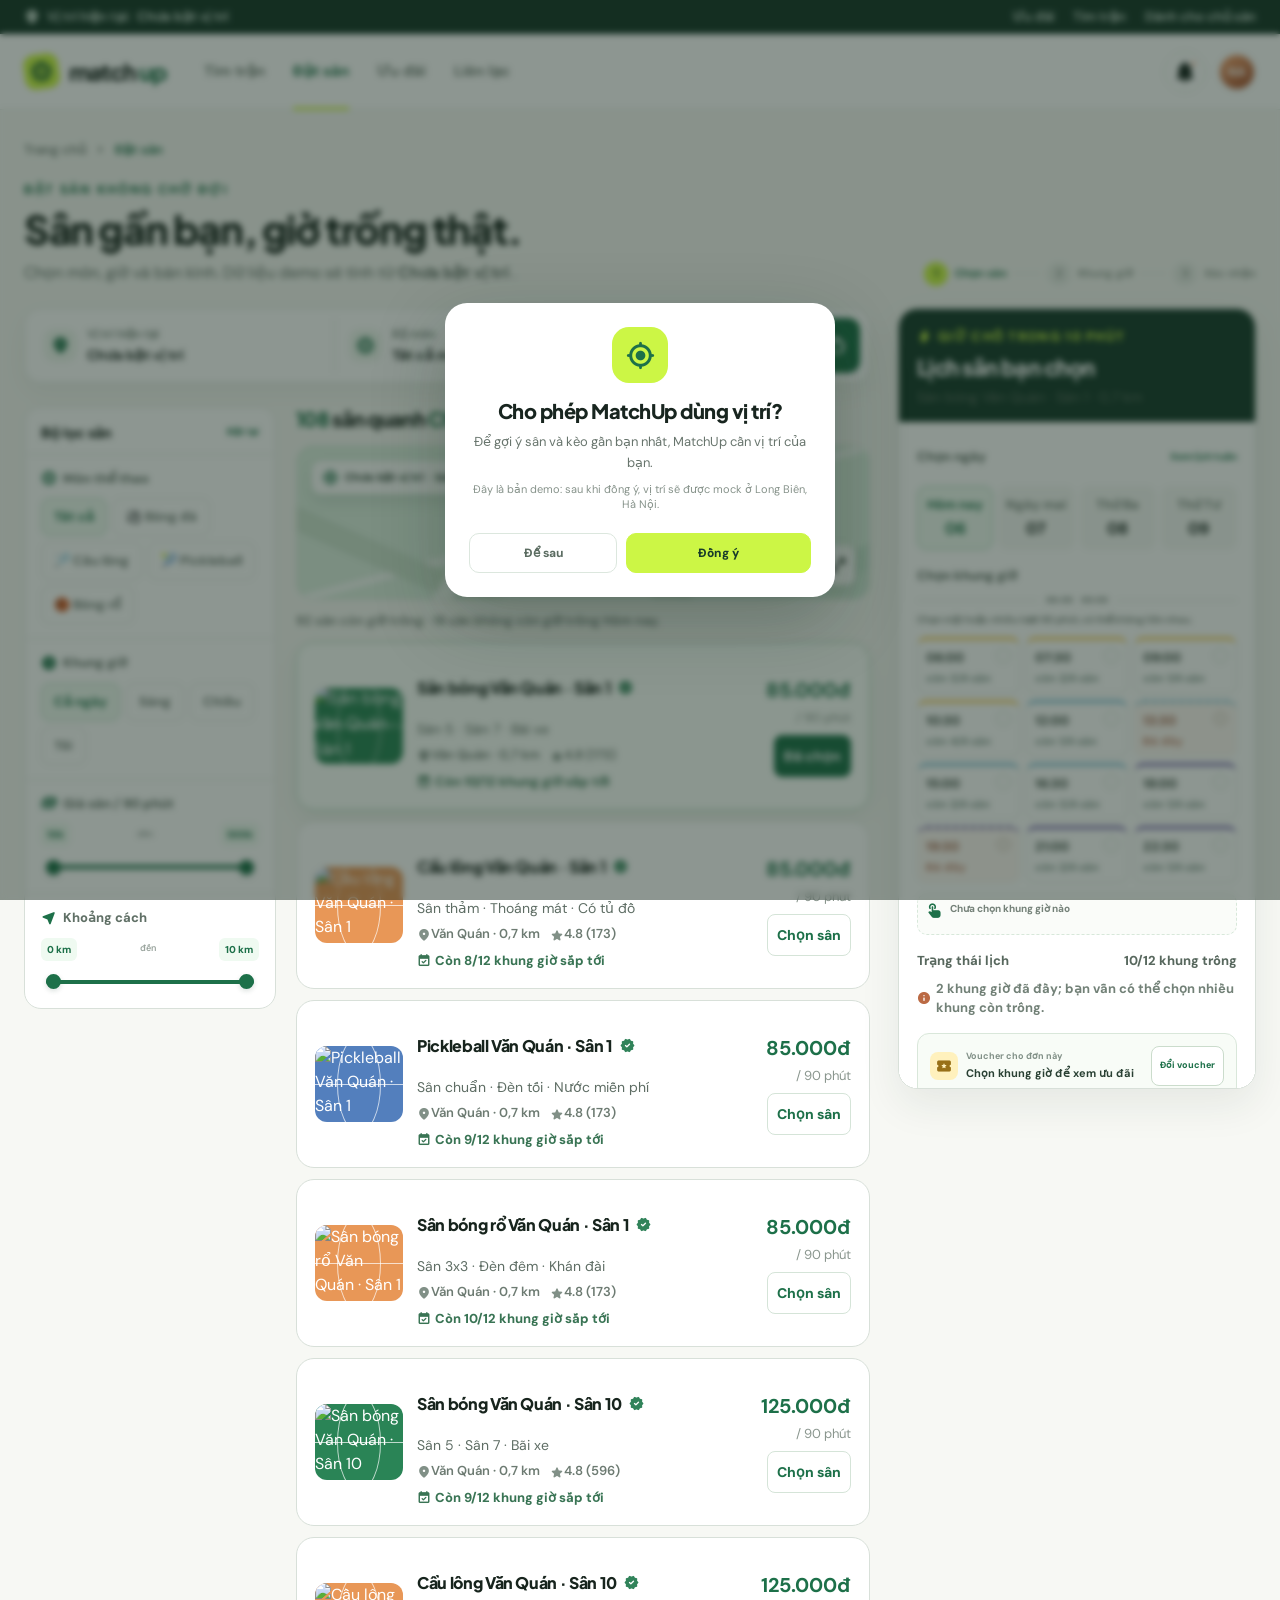
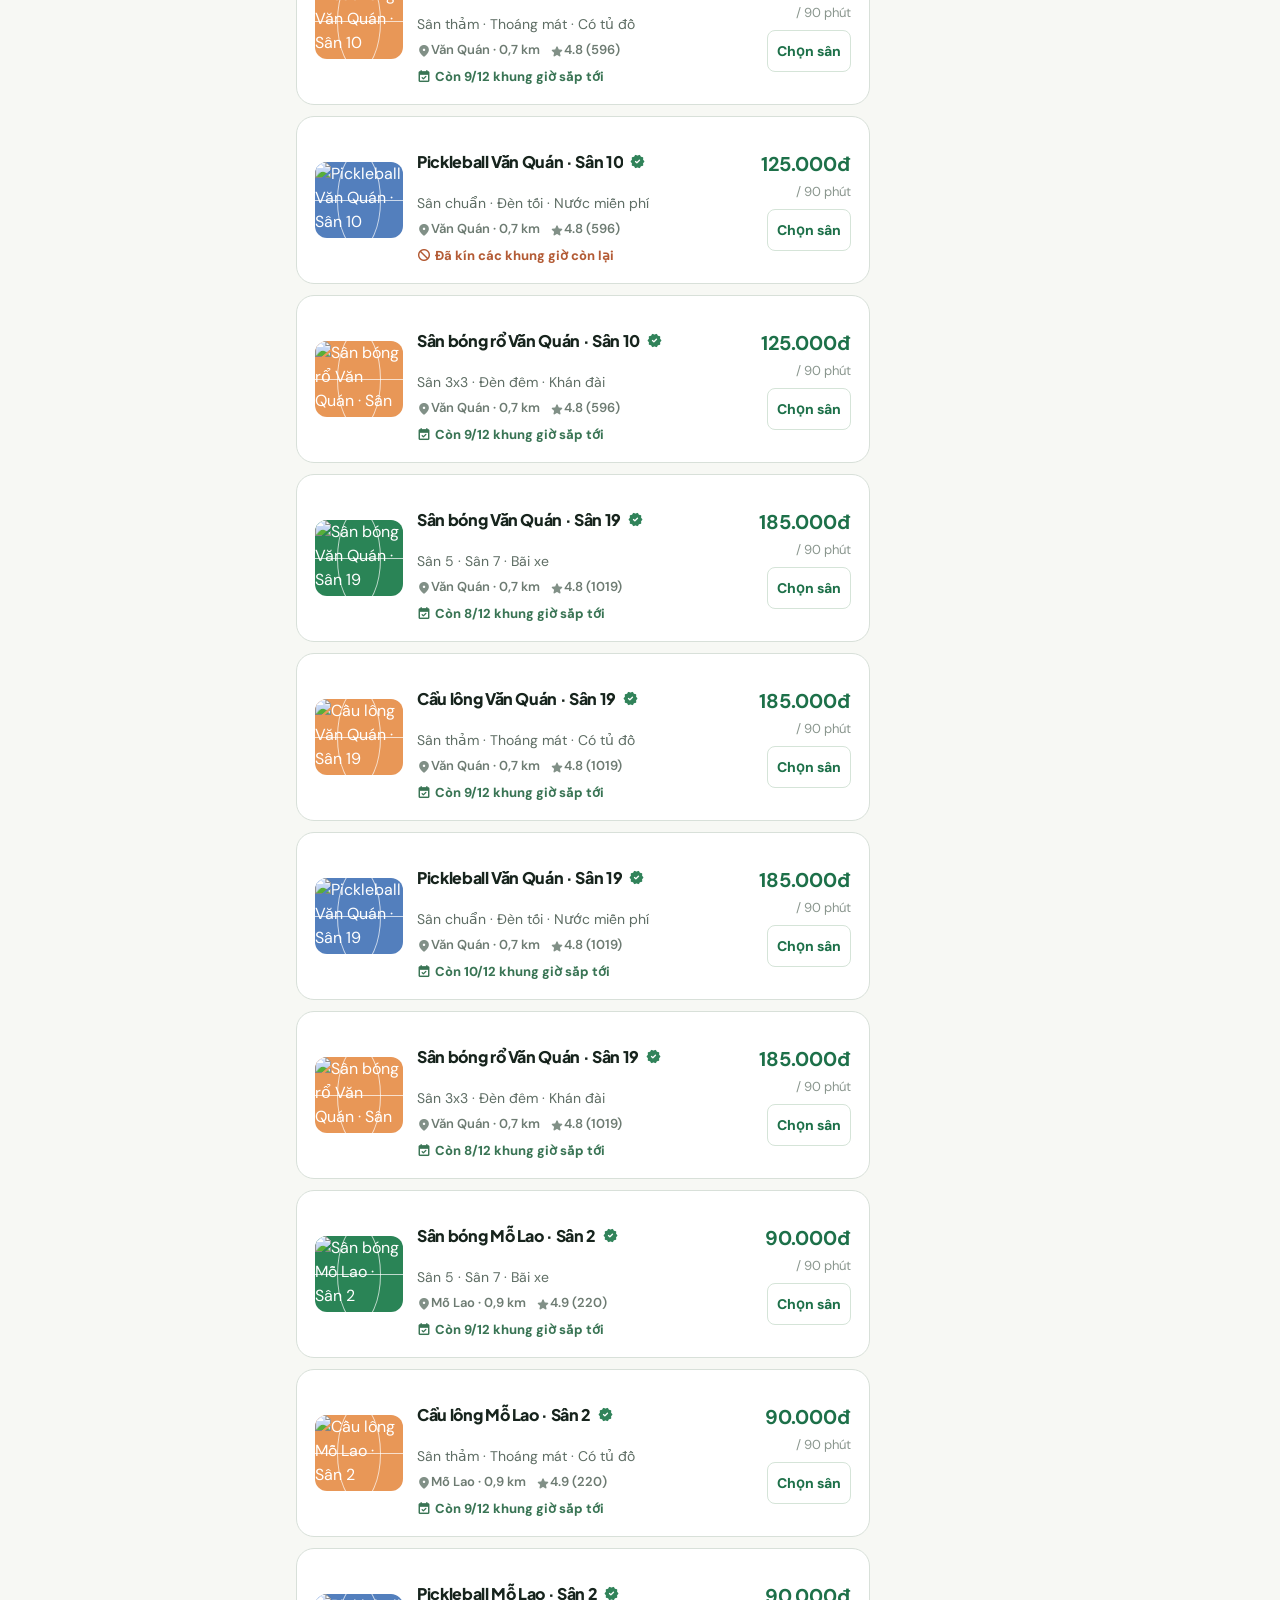
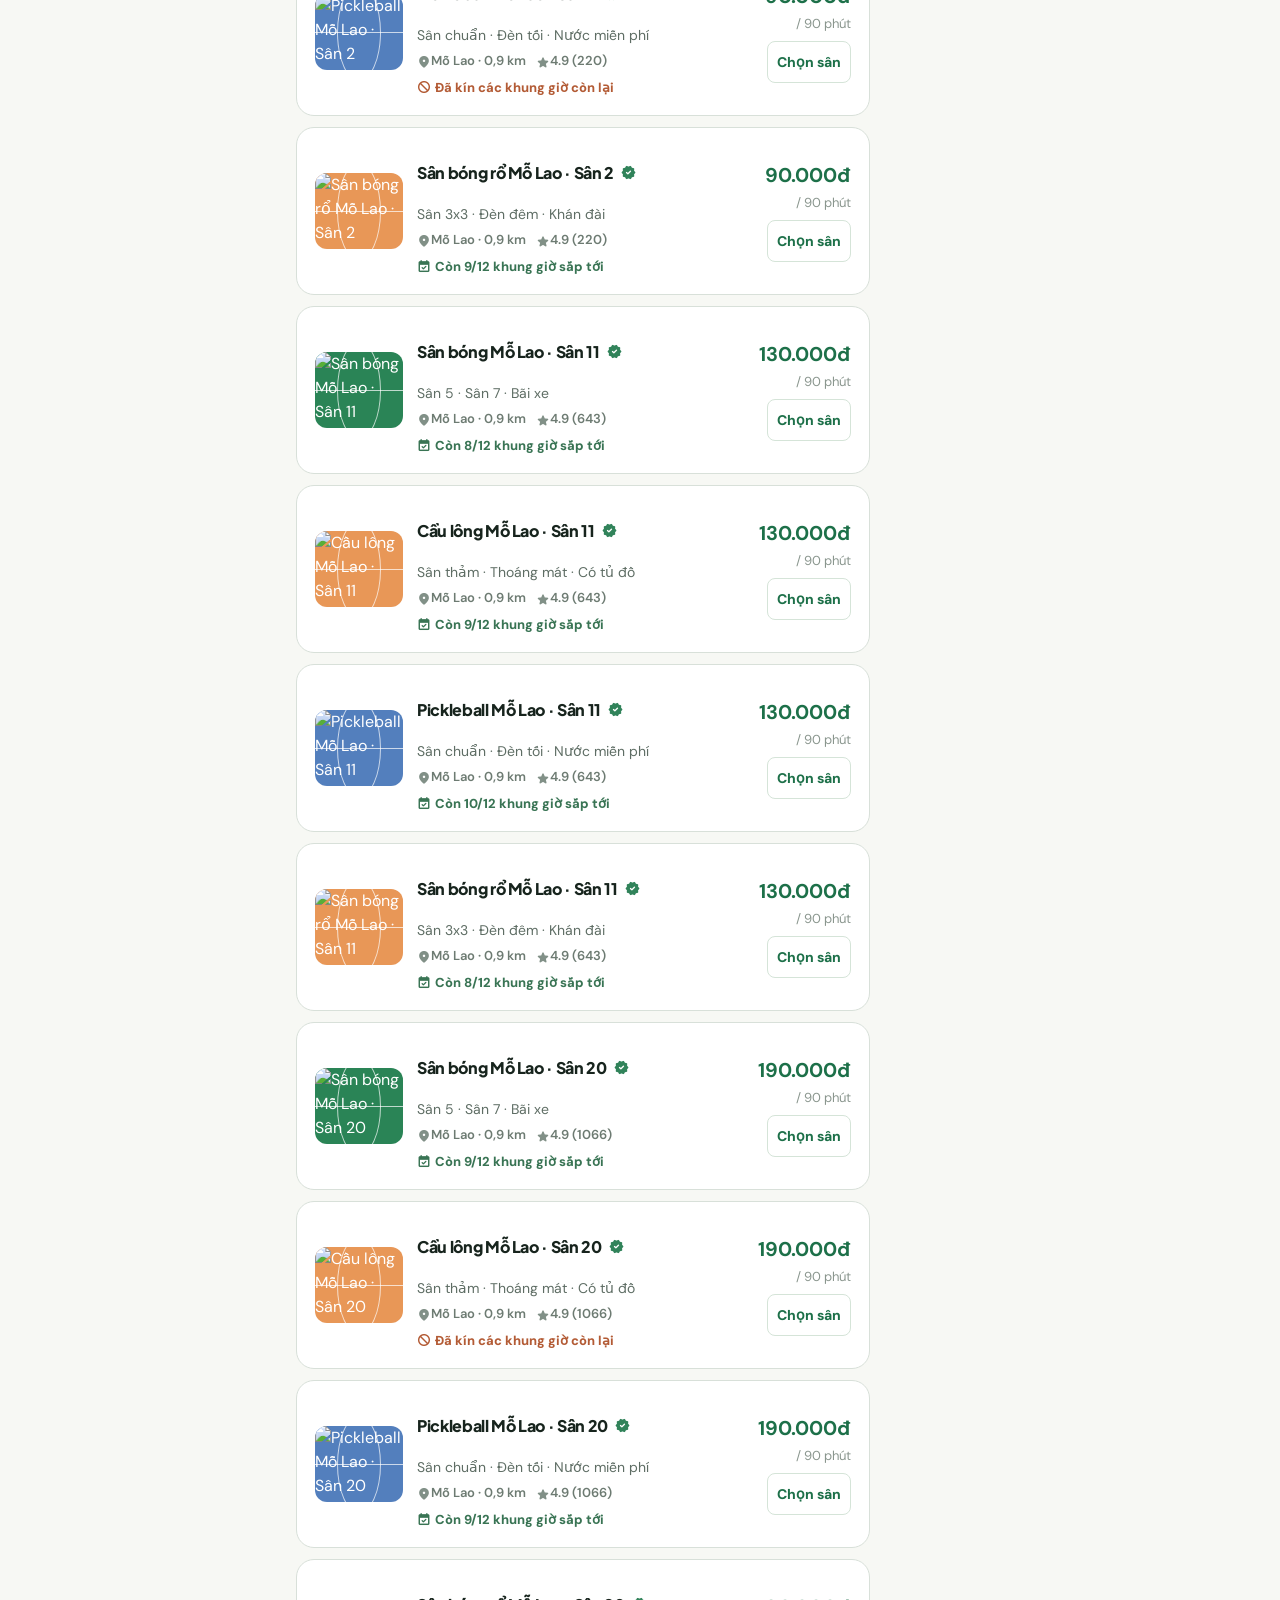
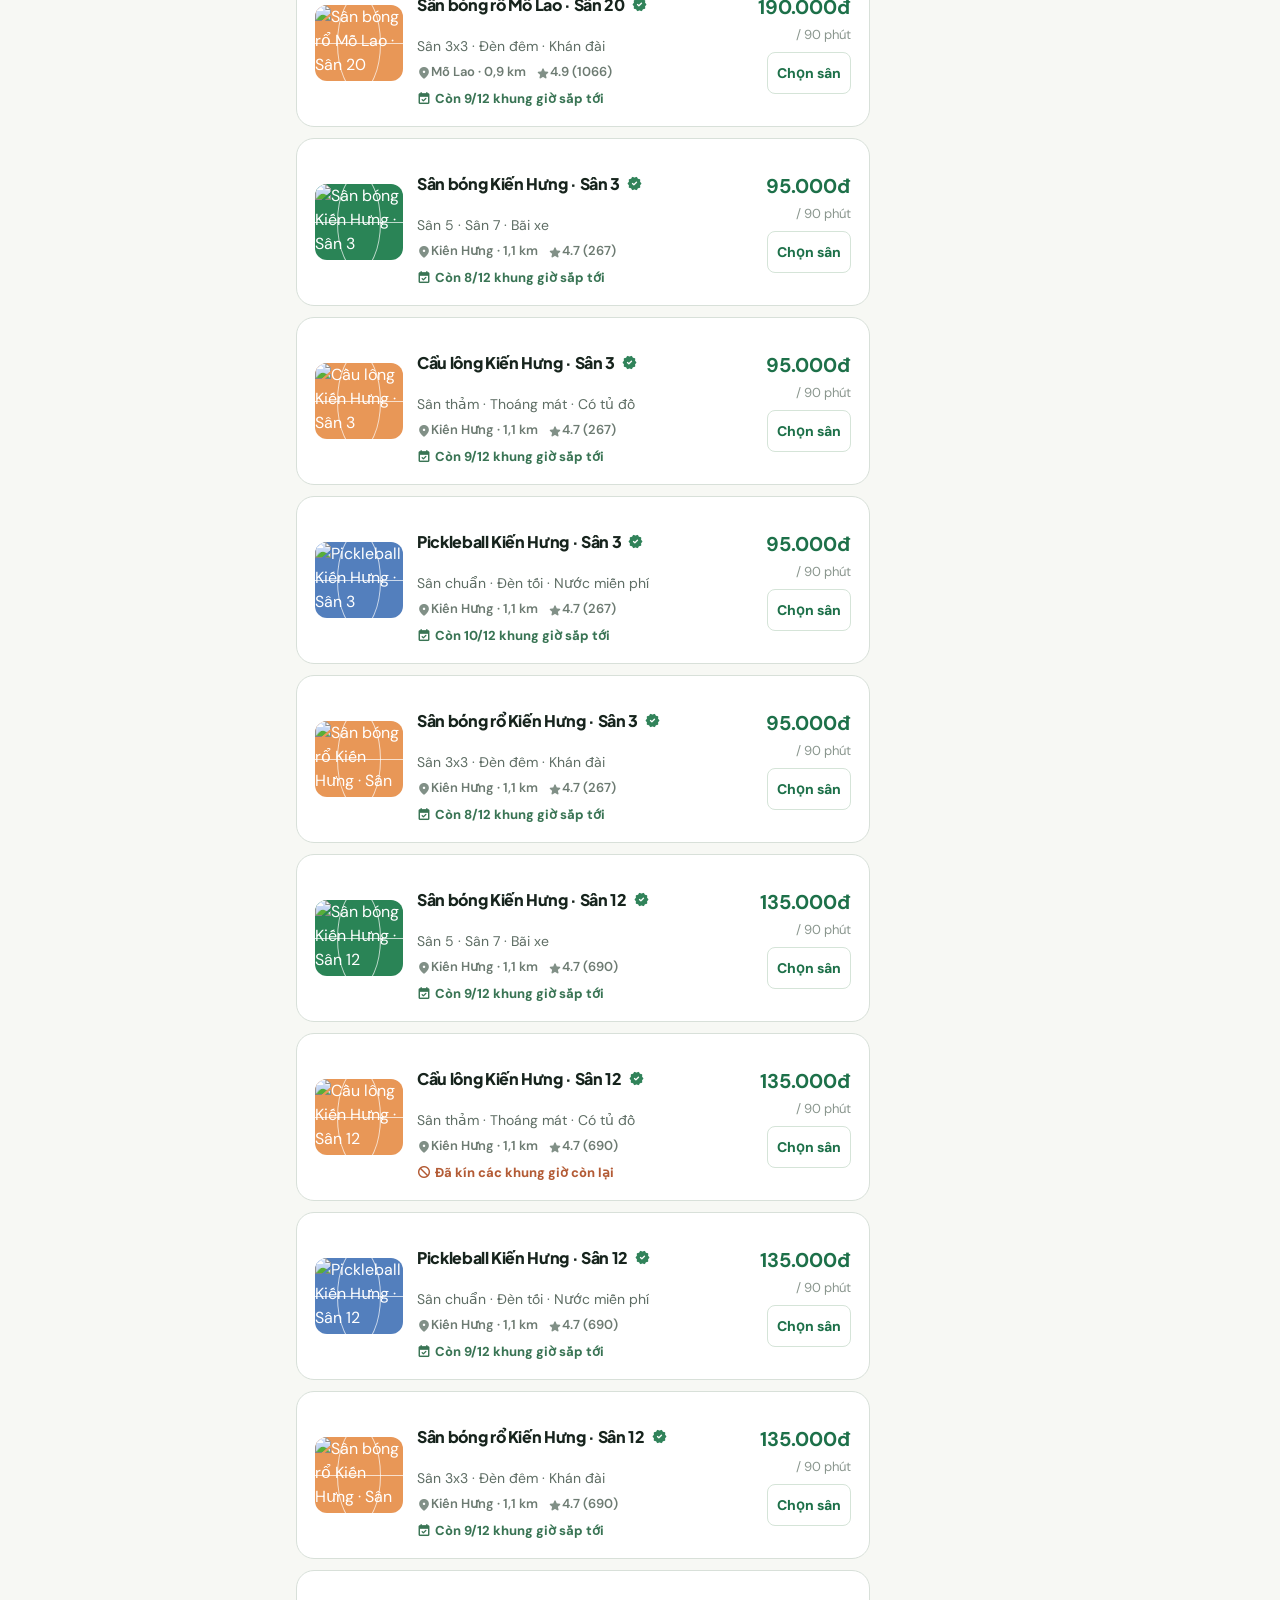
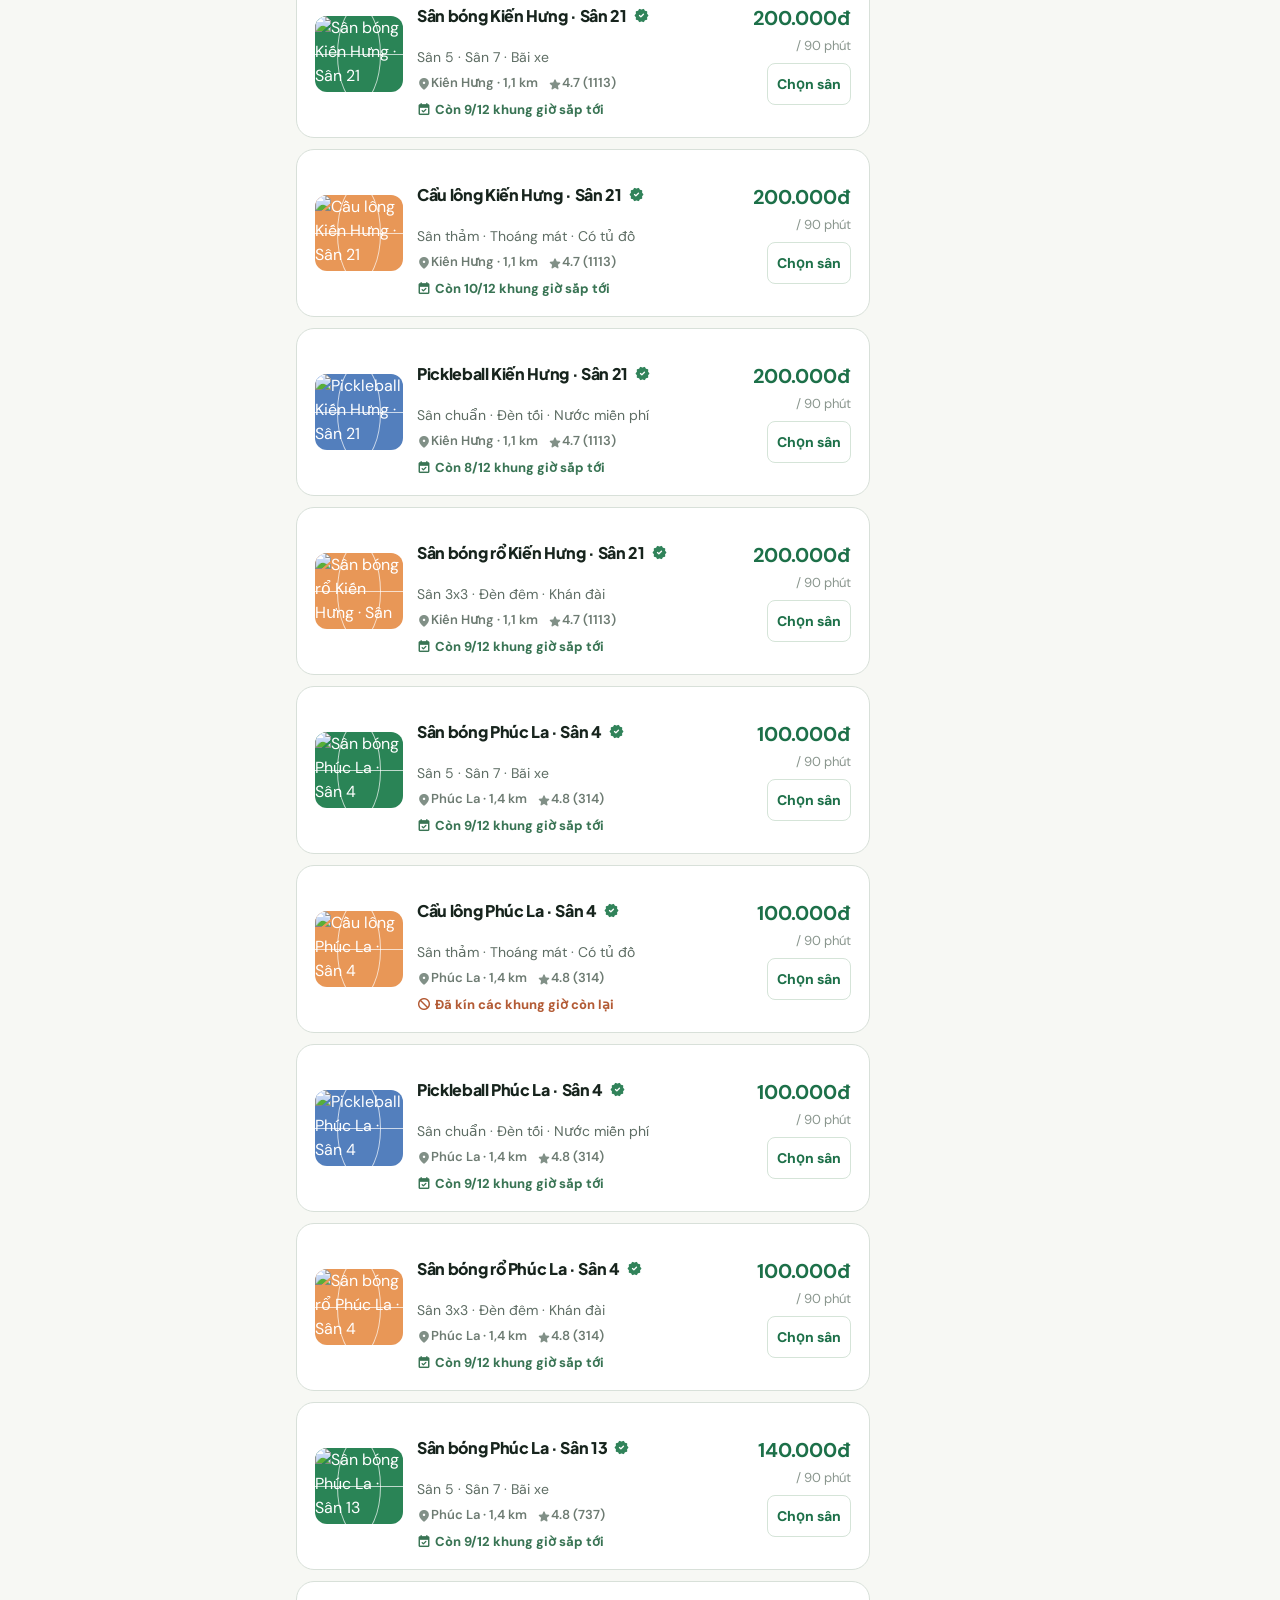
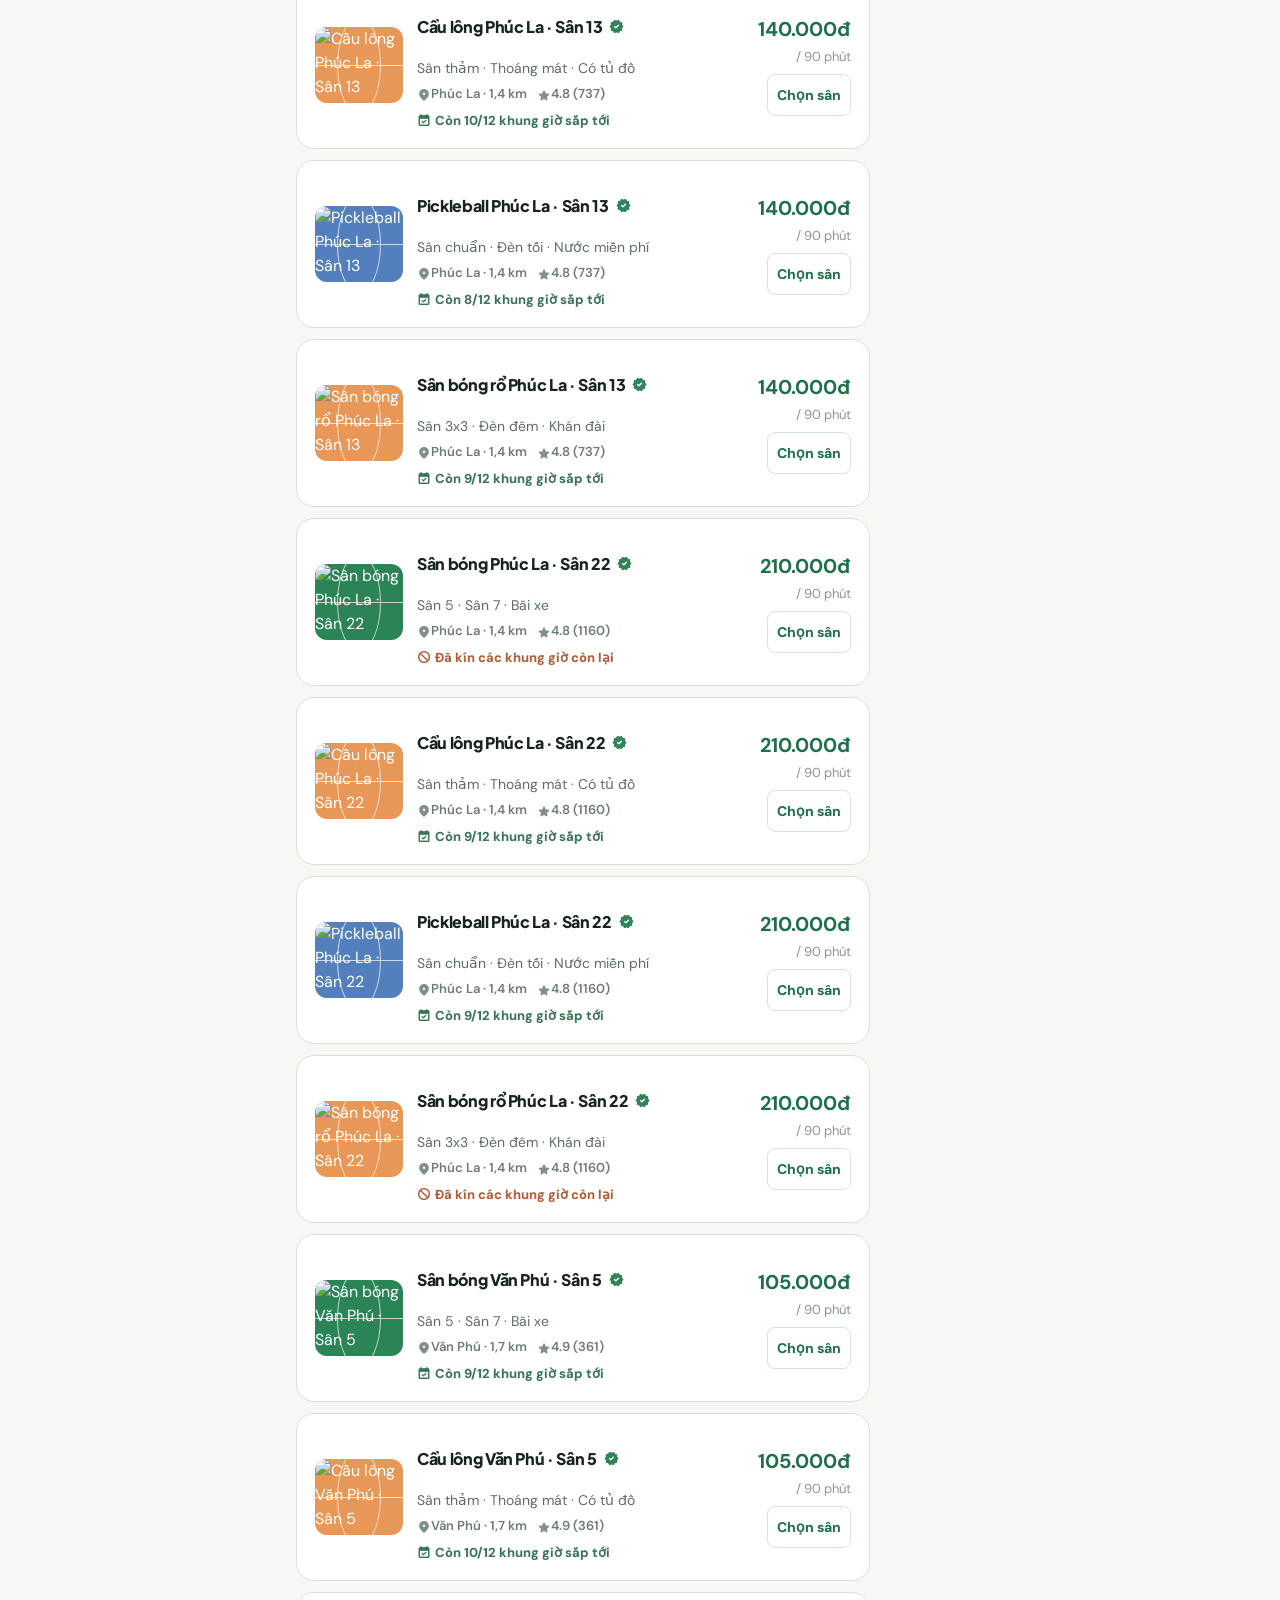
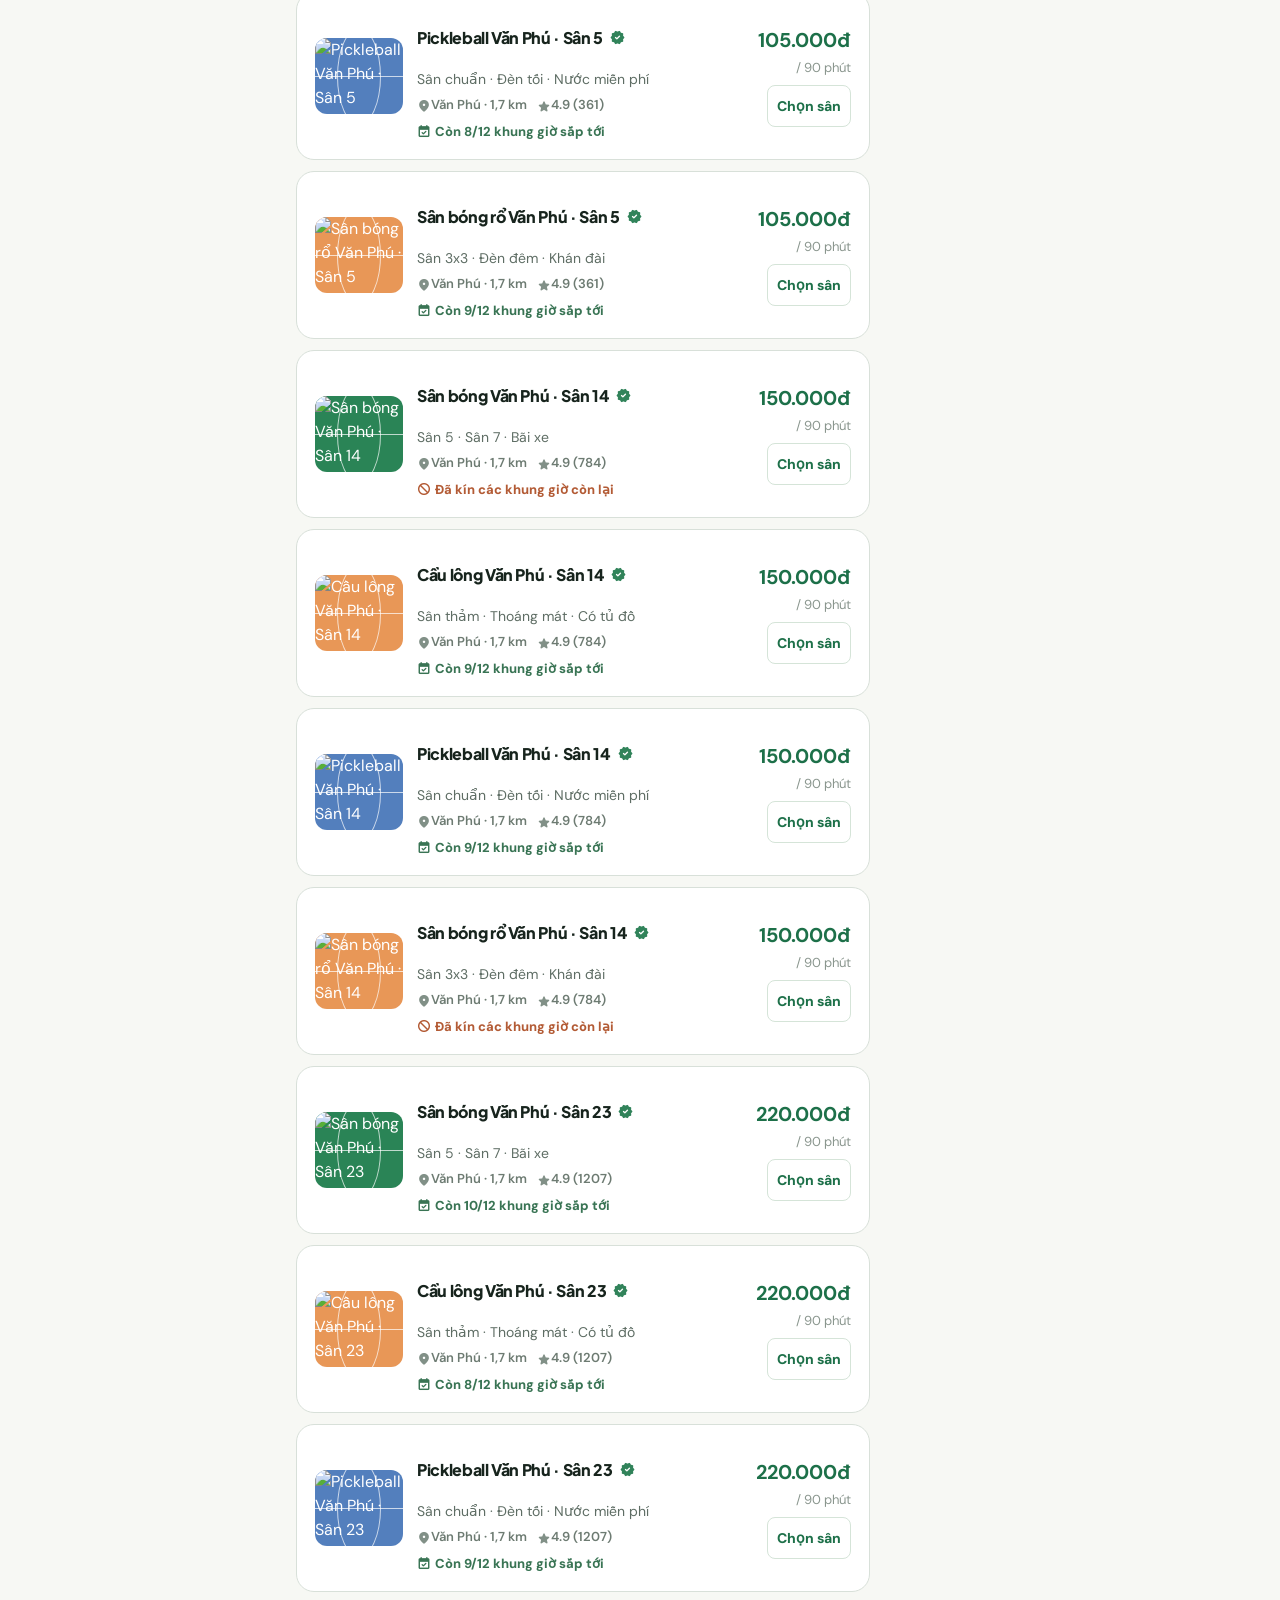
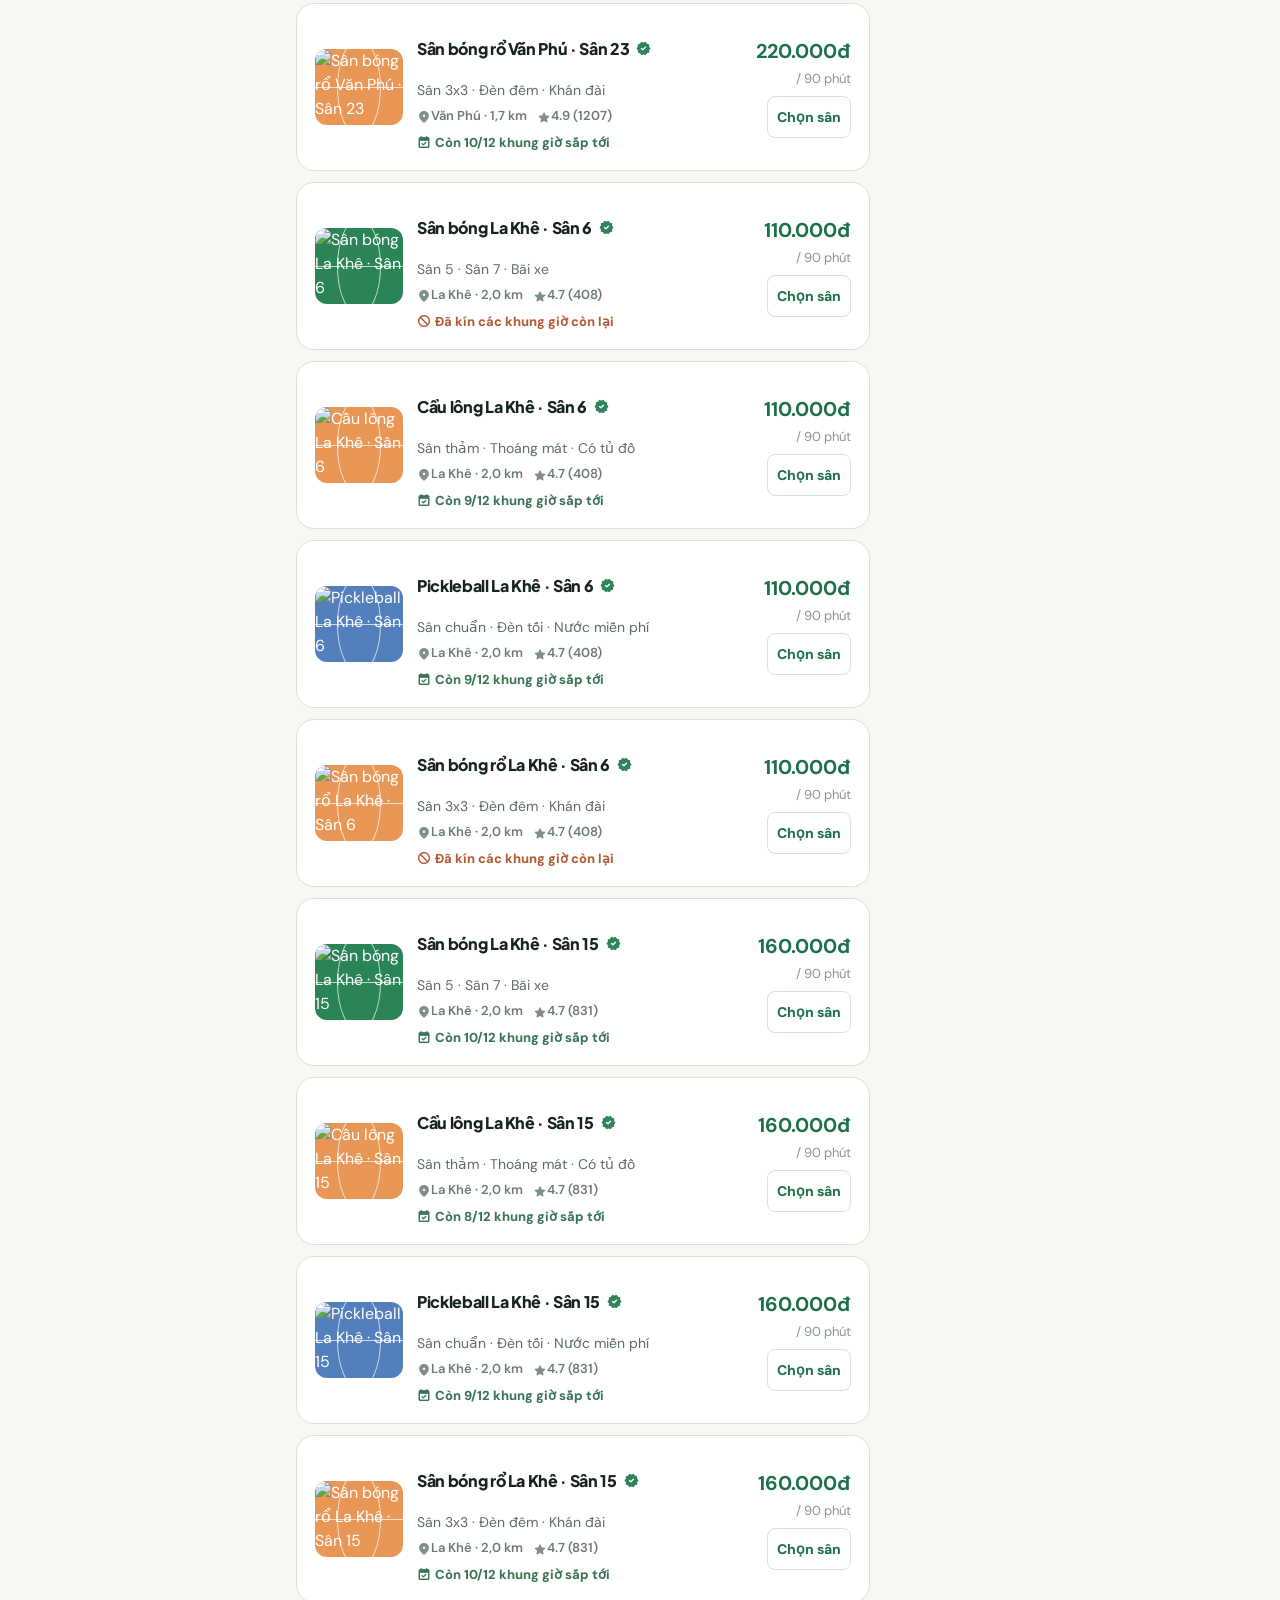
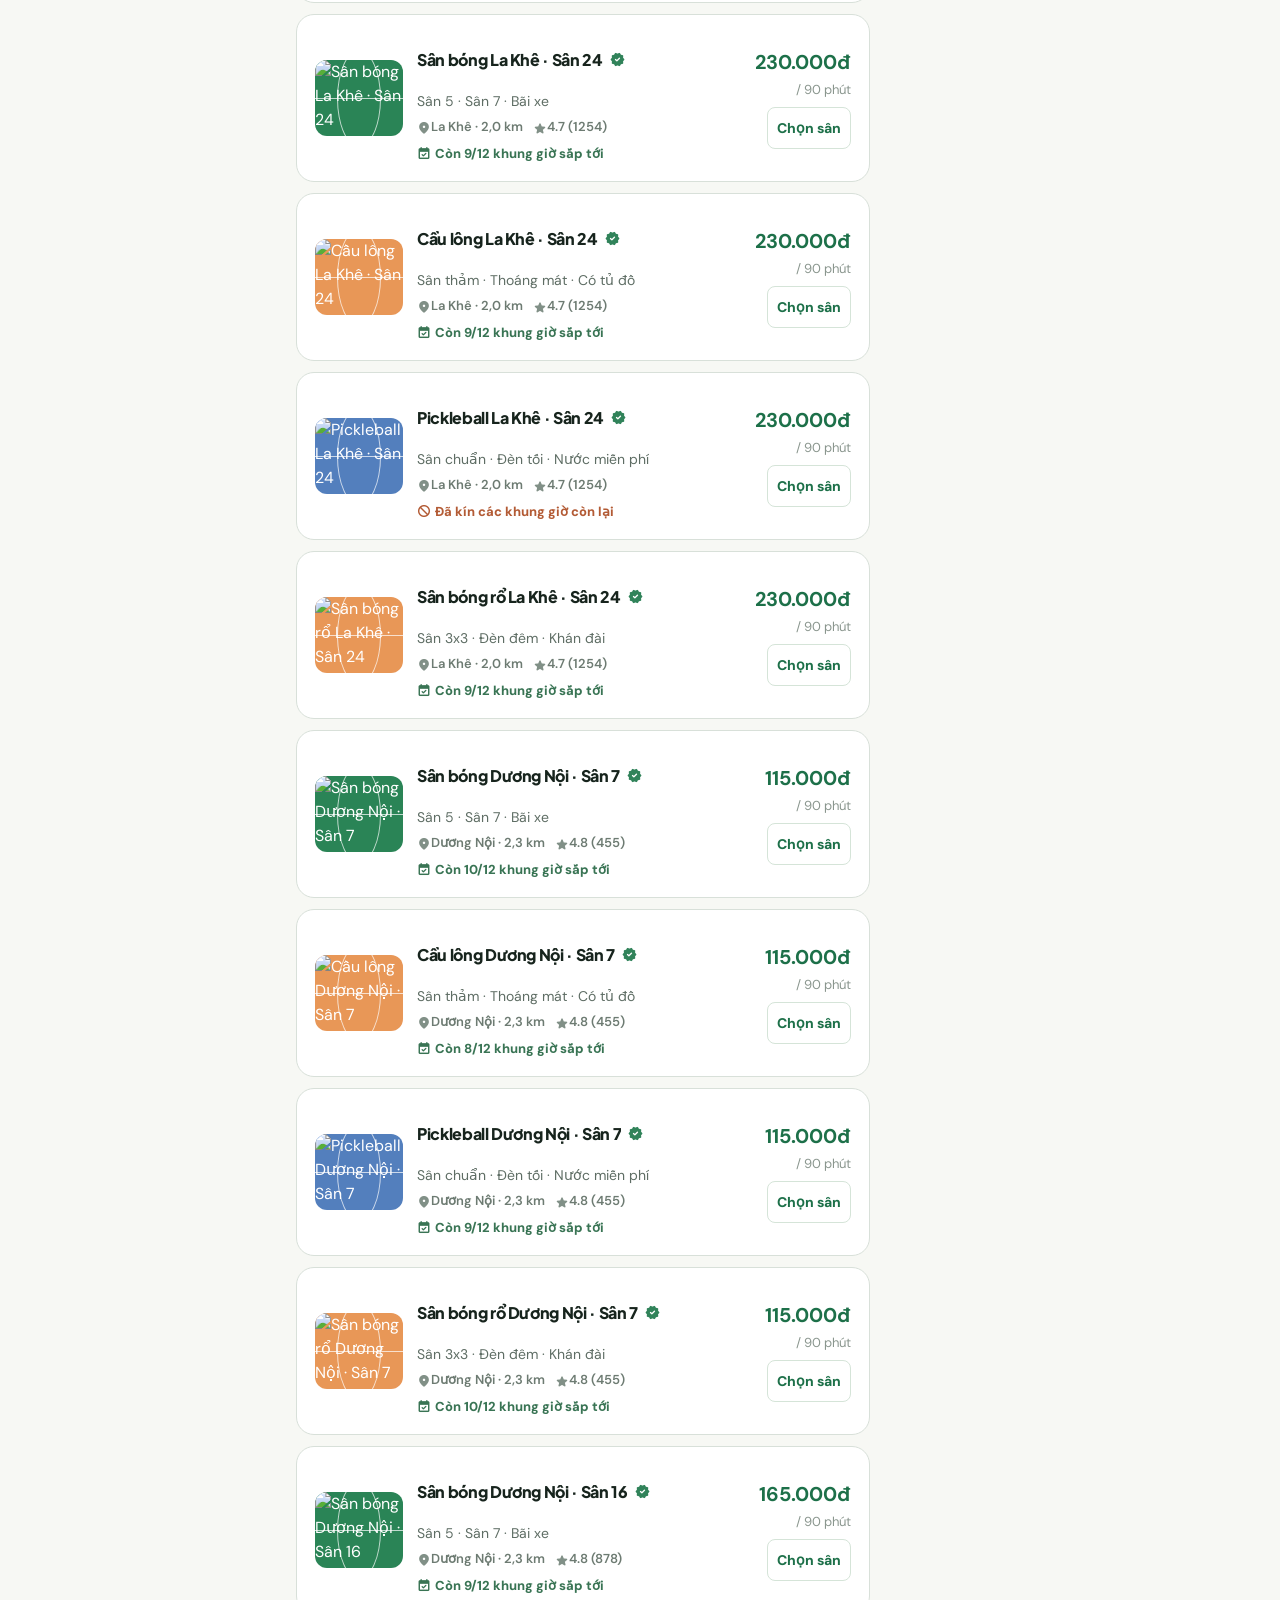
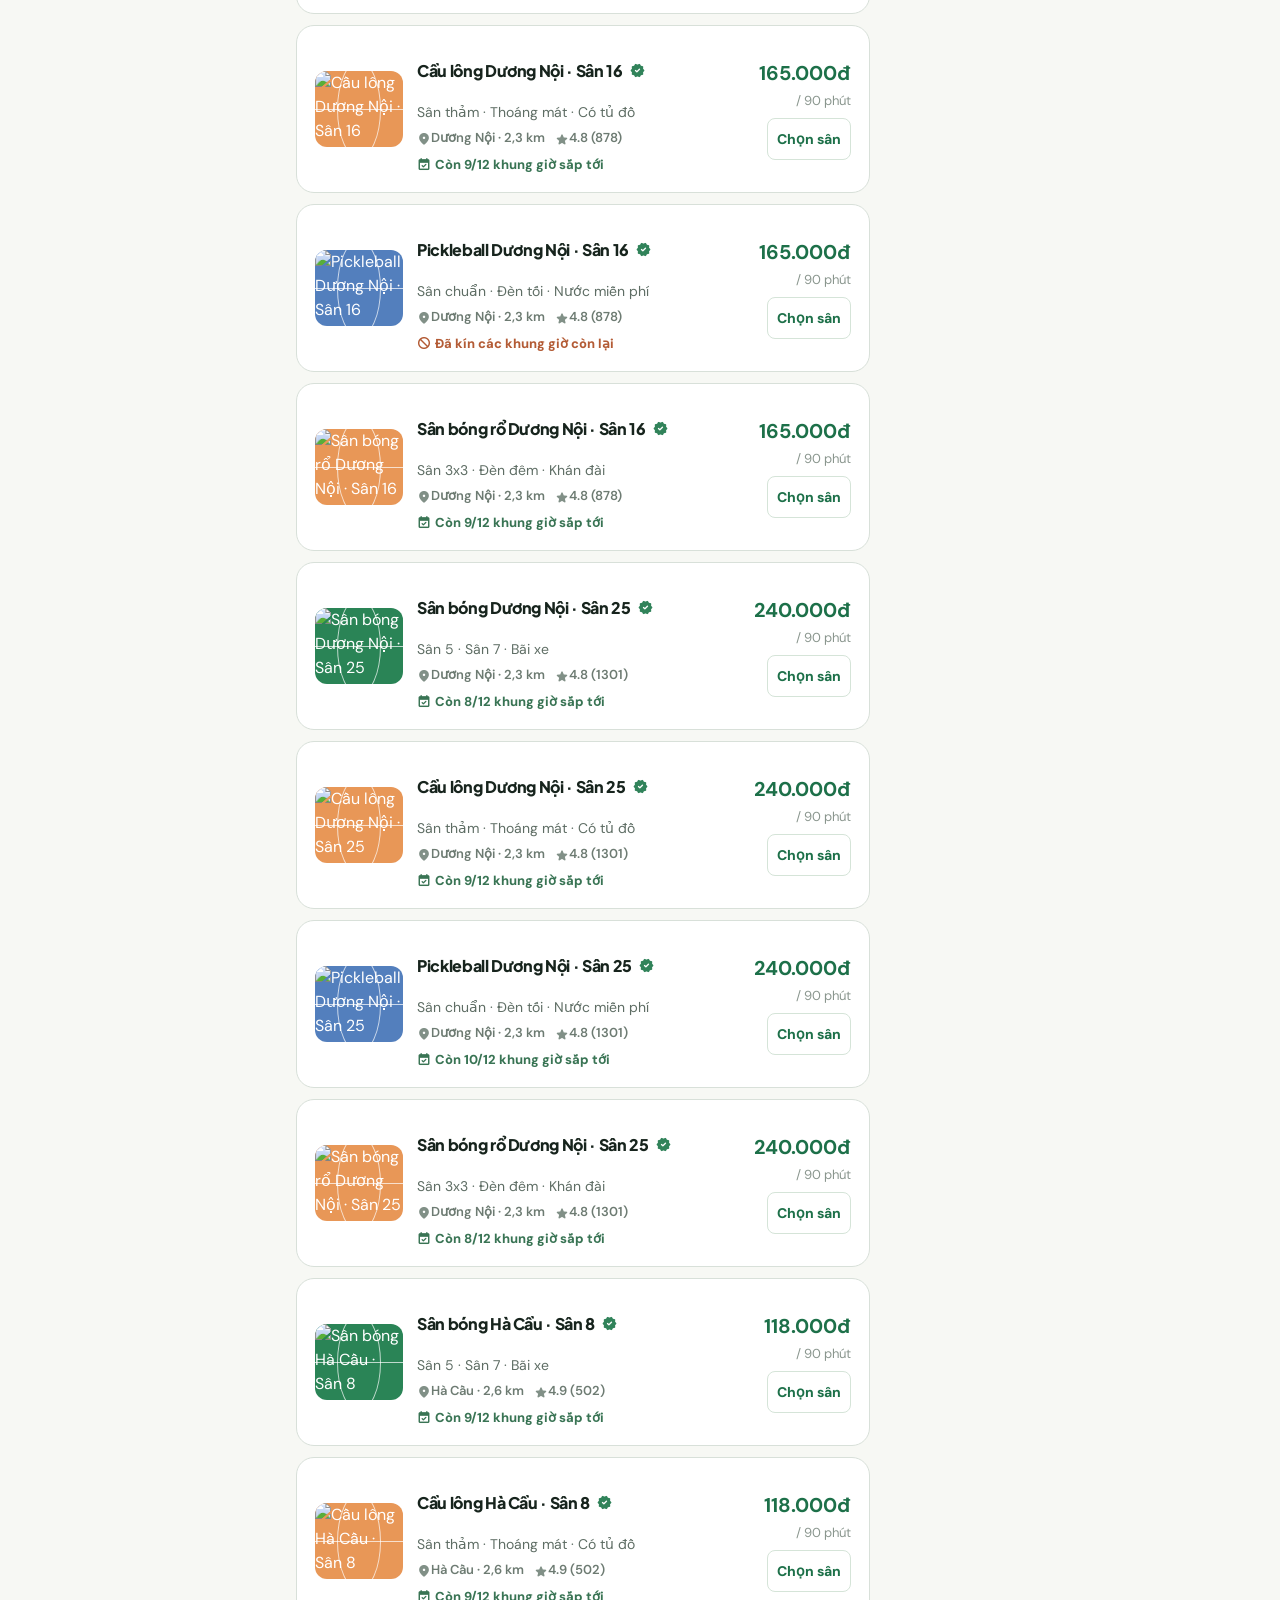
==== pages/booking/index.html @ 743bc9fe "refactor" ====
<!doctype html>
<html lang="vi" data-profile-path="../profile/">
  <head>
    <meta charset="UTF-8" />
    <meta name="viewport" content="width=device-width, initial-scale=1.0" />
    <meta name="theme-color" content="#f7f8f4" />
    <title>
      Đặt sân nhanh — MatchUp
    </title>
    <link rel="preconnect" href="https://fonts.googleapis.com" />
    <link rel="preconnect" href="https://fonts.gstatic.com" crossorigin />
    <link href="https://fonts.googleapis.com/css2?family=DM+Sans:wght@400;500;600;700&family=Plus+Jakarta+Sans:wght@500;600;700;800&family=Material+Symbols+Rounded:opsz,wght,FILL,GRAD@20..48,300..700,0..1,-50..200" rel="stylesheet" />
    <link rel="stylesheet" href="css/styles-foundation.css" />
    <link rel="stylesheet" href="css/styles-layout.css" />
    <link rel="stylesheet" href="css/styles-courts.css" />
    <link rel="stylesheet" href="css/styles-summary.css" />
    <link rel="stylesheet" href="css/styles-vouchers.css" />
    <link rel="stylesheet" href="css/styles-rules.css" />
    <link rel="stylesheet" href="css/styles-responsive.css" />
    <link rel="stylesheet" href="../../css/ui-spacing.css" />
    <link rel="stylesheet" href="../../css/app-ui.css" />
    <link rel="stylesheet" href="css/weekly-schedule-modal.css" />
    <link rel="stylesheet" href="css/weekly-schedule-grid.css" />
    <link rel="stylesheet" href="css/weekly-schedule-responsive.css" />
    <link rel="stylesheet" href="css/weekly-schedule-overrides.css" />
  </head>
  <body>
    <div class="topbar">
      <div class="shell">
        <div class="topbar-left">
          <span class="material-symbols-rounded">
            location_on
          </span>
          Vị trí hiện tại:
          <strong data-user-location>
            Chưa bật vị trí
          </strong>
        </div>
        <div class="topbar-right">
          <a href="../../index.html#voucher">
            Ưu đãi
          </a>
          <a href="../match/">
            Tìm trận
          </a>
          <a href="./#courts-title">
            Dành cho chủ sân
          </a>
        </div>
      </div>
    </div>
    <header>
      <nav class="shell nav" aria-label="Điều hướng chính">
        <a class="brand" href="../../index.html">
          <span class="brand-mark">
            <span class="material-symbols-rounded">
              sports_soccer
            </span>
          </span>
          <span class="brand-name">
            match
            <em>
              up
            </em>
          </span>
        </a>
        <div class="menu">
          <a href="../match/">
            Tìm trận
          </a>
          <a class="active" href="./">
            Đặt sân
          </a>
          <a href="../../index.html#voucher">
            Ưu đãi
          </a>
          <a href="../contact/">
            Liên lạc
          </a>
        </div>
        <div class="nav-actions">
          <button class="icon-btn" type="button" data-notifications aria-label="Thông báo">
            <span class="material-symbols-rounded">
              notifications
            </span>
            <i>
            </i>
          </button>
          <div class="avatar" data-profile>
            NA
          </div>
        </div>
      </nav>
    </header>
    <main>
      <div class="shell crumb">
        <a href="../../index.html">
          Trang chủ
        </a>
        <span class="material-symbols-rounded">
          chevron_right
        </span>
        <span>
          Đặt sân
        </span>
      </div>
      <section class="shell page-intro">
        <div>
          <div class="eyebrow">
            Đặt sân không chờ đợi
          </div>
          <h1>
            Sân gần bạn, giờ trống thật.
          </h1>
          <p>
            Chọn môn, giờ và bán kính. Dữ liệu demo sẽ tính từ
            <strong data-user-location>
              Chưa bật vị trí
            </strong>
            .
          </p>
        </div>
        <div class="steps" aria-label="Các bước đặt sân">
          <div class="step active">
            <b>
              1
            </b>
            Chọn sân
          </div>
          <div class="step-line">
          </div>
          <div class="step">
            <b>
              2
            </b>
            Khung giờ
          </div>
          <div class="step-line">
          </div>
          <div class="step">
            <b>
              3
            </b>
            Xác nhận
          </div>
        </div>
      </section>
      <div class="shell layout">
        <section aria-labelledby="courts-title">
          <div class="searchbar" aria-label="Tìm sân">
            <button class="query" data-toast="Vị trí chỉ được bật sau khi bạn đồng ý trong popup mock">
              <span class="query-icon">
                <span class="material-symbols-rounded">
                  location_on
                </span>
              </span>
              <span>
                <small>
                  Vị trí hiện tại
                </small>
                <strong data-user-location>
                  Chưa bật vị trí
                </strong>
              </span>
            </button>
            <button class="query" data-toast="Dùng bộ lọc bên dưới để chọn môn thể thao">
              <span class="query-icon">
                <span class="material-symbols-rounded">
                  sports_soccer
                </span>
              </span>
              <span>
                <small>
                  Bộ môn
                </small>
                <strong>
                  Tất cả môn
                </strong>
              </span>
            </button>
            <button class="query" data-toast="Dùng bộ lọc bên dưới để chọn khung giờ">
              <span class="query-icon">
                <span class="material-symbols-rounded">
                  schedule
                </span>
              </span>
              <span>
                <small>
                  Khung giờ
                </small>
                <strong>
                  Cả ngày
                </strong>
              </span>
            </button>
            <button class="search-go" data-reset-court-filters aria-label="Đặt lại bộ lọc">
              <span class="material-symbols-rounded">
                restart_alt
              </span>
            </button>
          </div>
          <div class="court-browser">
            <aside class="filter-panel court-filter-panel" aria-label="Bộ lọc sân">
              <div class="filter-head">
                <h2>
                  Bộ lọc sân
                </h2>
                <button class="reset" type="button" data-reset-court-filters>
                  Đặt lại
                </button>
              </div>
              <div class="filter-group">
                <div class="filter-label">
                  <span class="material-symbols-rounded">
                    sports_soccer
                  </span>
                  Môn thể thao
                </div>
                <div class="chips">
                  <button class="chip active" type="button" data-court-filter="sport" data-value="all">
                    Tất cả
                  </button>
                  <button class="chip" type="button" data-court-filter="sport" data-value="football">
                    ⚽ Bóng đá
                  </button>
                  <button class="chip" type="button" data-court-filter="sport" data-value="badminton">
                    🏸 Cầu lông
                  </button>
                  <button class="chip" type="button" data-court-filter="sport" data-value="pickleball">
                    🎾 Pickleball
                  </button>
                  <button class="chip" type="button" data-court-filter="sport" data-value="basketball">
                    🏀 Bóng rổ
                  </button>
                </div>
              </div>
              <div class="filter-group">
                <div class="filter-label">
                  <span class="material-symbols-rounded">
                    schedule
                  </span>
                  Khung giờ
                </div>
                <div class="chips">
                  <button class="chip active" type="button" data-court-filter="time" data-value="all">
                    Cả ngày
                  </button>
                  <button class="chip" type="button" data-court-filter="time" data-value="morning">
                    Sáng
                  </button>
                  <button class="chip" type="button" data-court-filter="time" data-value="afternoon">
                    Chiều
                  </button>
                  <button class="chip" type="button" data-court-filter="time" data-value="evening">
                    Tối
                  </button>
                </div>
              </div>
              <div class="filter-group">
                <div class="filter-label">
                  <span class="material-symbols-rounded">
                    payments
                  </span>
                  Giá sân / 90 phút
                </div>
                <div class="distance-range">
                  <div class="distance-values">
                    <output id="court-price-min-label" for="court-price-min">
                      10k
                    </output>
                    <span>
                      đến
                    </span>
                    <output id="court-price-max-label" for="court-price-max">
                      500k
                    </output>
                  </div>
                  <div class="range-slider" id="court-price-slider">
                    <input id="court-price-min" type="range" min="10000" max="500000" step="10000" value="10000" aria-label="Giá sân tối thiểu" />
                    <input id="court-price-max" type="range" min="10000" max="500000" step="10000" value="500000" aria-label="Giá sân tối đa" />
                  </div>
                </div>
              </div>
              <div class="filter-group">
                <div class="filter-label">
                  <span class="material-symbols-rounded">
                    near_me
                  </span>
                  Khoảng cách
                </div>
                <div class="distance-range">
                  <div class="distance-values">
                    <output id="court-distance-min-label" for="court-distance-min">
                      0 km
                    </output>
                    <span>
                      đến
                    </span>
                    <output id="court-distance-max-label" for="court-distance-max">
                      10 km
                    </output>
                  </div>
                  <div class="range-slider" id="court-distance-slider">
                    <input id="court-distance-min" type="range" min="0" max="10" step="0.1" value="0" aria-label="Khoảng cách tối thiểu" />
                    <input id="court-distance-max" type="range" min="0" max="10" step="0.1" value="10" aria-label="Khoảng cách tối đa" />
                  </div>
                </div>
              </div>
            </aside>
            <section class="court-results" aria-labelledby="courts-title">
              <div class="area-bar">
                <h2 id="courts-title">
                  <span id="court-count">
                    0
                  </span>
                  sân quanh
                  <span data-user-location>
                    Chưa bật vị trí
                  </span>
                </h2>
              </div>
              <div class="map-card" aria-label="Bản đồ các sân gần vị trí hiện tại">
                <div class="map-label">
                  <span class="material-symbols-rounded">
                    my_location
                  </span>
                  <span data-user-location>
                    Chưa bật vị trí
                  </span>
                  · bán kính 10 km
                </div>
                <div class="pin one">
                  <span class="material-symbols-rounded">
                    stadium
                  </span>
                </div>
                <div class="pin two">
                  <span class="material-symbols-rounded">
                    stadium
                  </span>
                </div>
                <div class="pin three">
                  <span class="material-symbols-rounded">
                    stadium
                  </span>
                </div>
                <button class="map-expand" data-toast="Bản đồ demo đang hiển thị các cụm sân ở Long Biên" aria-label="Mở rộng bản đồ">
                  <span class="material-symbols-rounded">
                    open_in_full
                  </span>
                </button>
              </div>
              <p class="court-result-note" id="court-result-note">
              </p>
              <div class="court-list" id="court-list">
                <article class="court selected" data-name="Sân Gia Định" data-price="210.000đ" data-distance="1,2 km">
                  <div class="court-art">
                    <span>
                      ⚽
                    </span>
                  </div>
                  <div>
                    <div class="court-title">
                      <h3>
                        Sân bóng Gia Định
                      </h3>
                      <span class="material-symbols-rounded verified">
                        verified
                      </span>
                    </div>
                    <p>
                      1 sân 11 · 4 sân 7 · Bãi xe rộng
                    </p>
                    <div class="court-meta">
                      <span>
                        <span class="material-symbols-rounded">
                          location_on
                        </span>
                        1,2 km
                      </span>
                      <span>
                        <span class="material-symbols-rounded">
                          star
                        </span>
                        4.9 (328)
                      </span>
                    </div>
                  </div>
                  <div class="court-right">
                    <strong>
                      từ 210.000đ
                    </strong>
                    <span>
                      / 90 phút
                    </span>
                    <button class="select-court">
                      Đã chọn
                    </button>
                  </div>
                </article>
                <article class="court" data-name="Sân Rạch Miễu" data-price="180.000đ" data-distance="2,4 km">
                  <div class="court-art orange">
                    <span>
                      ⚽
                    </span>
                  </div>
                  <div>
                    <div class="court-title">
                      <h3>
                        Rạch Miễu Football
                      </h3>
                      <span class="material-symbols-rounded verified">
                        verified
                      </span>
                    </div>
                    <p>
                      6 sân 5 · 2 sân 7 · Căng tin
                    </p>
                    <div class="court-meta">
                      <span>
                        <span class="material-symbols-rounded">
                          location_on
                        </span>
                        2,4 km
                      </span>
                      <span>
                        <span class="material-symbols-rounded">
                          star
                        </span>
                        4.8 (196)
                      </span>
                    </div>
                  </div>
                  <div class="court-right">
                    <strong>
                      từ 180.000đ
                    </strong>
                    <span>
                      / 90 phút
                    </span>
                    <button class="select-court">
                      Chọn sân
                    </button>
                  </div>
                </article>
                <article class="court" data-name="Tân Cảng Sport" data-price="240.000đ" data-distance="2,8 km">
                  <div class="court-art blue">
                    <span>
                      🏸
                    </span>
                  </div>
                  <div>
                    <div class="court-title">
                      <h3>
                        Tân Cảng Sport Center
                      </h3>
                      <span class="material-symbols-rounded verified">
                        verified
                      </span>
                    </div>
                    <p>
                      Sân đa năng · Điều hoà · Phòng tắm
                    </p>
                    <div class="court-meta">
                      <span>
                        <span class="material-symbols-rounded">
                          location_on
                        </span>
                        2,8 km
                      </span>
                      <span>
                        <span class="material-symbols-rounded">
                          star
                        </span>
                        4.9 (412)
                      </span>
                    </div>
                  </div>
                  <div class="court-right">
                    <strong>
                      từ 240.000đ
                    </strong>
                    <span>
                      / 90 phút
                    </span>
                    <button class="select-court">
                      Chọn sân
                    </button>
                  </div>
                </article>
              </div>
            </section>
          </div>
        </section>
        <aside class="summary" aria-labelledby="summary-title">
          <div class="summary-head">
            <div class="summary-kicker">
              <span class="material-symbols-rounded">
                bolt
              </span>
              Giữ chỗ trong 10 phút
            </div>
            <h2 id="summary-title">
              Lịch sân bạn chọn
            </h2>
            <p id="selected-court">
              Sân Gia Định · 1,2 km
            </p>
            <p id="active-hold" style="display:none;margin:8px 0 0;padding:8px;border-radius:8px;color:#395e48;background:#edf8ef;font-size:10px;font-weight:800">
            </p>
          </div>
          <div class="summary-body">
            <div class="summary-label">
              <span>
                Chọn ngày
              </span>
              <button id="open-weekly-schedule" type="button" aria-haspopup="dialog" aria-controls="weekly-schedule-modal">
                Xem lịch tuần
              </button>
            </div>
            <div class="days">
              <button class="day active" data-day-index="0">
                Hôm nay
                <b>
                  08
                </b>
              </button>
              <button class="day" data-day-index="1">
                Thứ Bảy
                <b>
                  09
                </b>
              </button>
              <button class="day" data-day-index="2">
                Chủ nhật
                <b>
                  10
                </b>
              </button>
              <button class="day" data-day-index="3">
                Thứ Hai
                <b>
                  11
                </b>
              </button>
            </div>
            <div class="summary-label time-title">
              <span>
                Chọn khung giờ
              </span>
              <button id="clear-times" type="button" hidden>
                Xóa chọn
              </button>
            </div>
            <div class="time-range" aria-hidden="true">
              <span>
                06:00
              </span>
              <span>
                00:00
              </span>
            </div>
            <p class="time-helper">
              Chọn một hoặc nhiều lượt 90 phút, có thể không liền nhau.
            </p>
            <div class="times" id="time-slots" role="group" aria-label="Khung giờ cả ngày của sân được chọn">
            </div>
            <div class="selected-times empty" id="selected-times" aria-live="polite">
              <span class="material-symbols-rounded">
                touch_app
              </span>
              <span>
                Chưa chọn khung giờ nào
              </span>
            </div>
            <div class="summary-label time-title">
              <span>
                Trạng thái lịch
              </span>
              <span id="availability" aria-live="polite">
              </span>
            </div>
            <p class="availability-note" id="availability-note">
              <span class="material-symbols-rounded">
                info
              </span>
              <span>
                Đang cập nhật lịch sân.
              </span>
            </p>
            <div class="voucher-selector">
              <div class="voucher-selector-head">
                <div class="voucher-selector-copy">
                  <span class="material-symbols-rounded">
                    local_activity
                  </span>
                  <span>
                    <small>
                      Voucher cho đơn này
                    </small>
                    <strong id="selected-voucher">
                      Đang chọn ưu đãi tốt nhất…
                    </strong>
                  </span>
                </div>
                <button class="voucher-change" id="toggle-vouchers" type="button" aria-expanded="false">
                  Đổi voucher
                </button>
              </div>
              <div class="voucher-picker" id="voucher-picker" role="listbox" aria-label="Chọn voucher">
              </div>
            </div>
            <section class="join-rules" aria-labelledby="booking-rules-title">
              <div class="join-rules-head">
                <span class="material-symbols-rounded">
                  admin_panel_settings
                </span>
                <div>
                  <strong id="booking-rules-title">
                    Quy tắc khi chia sẻ kèo
                  </strong>
                  <small>
                    Cài trước để đội biết cách được duyệt và thanh toán.
                  </small>
                </div>
              </div>
              <label class="rule-toggle">
                <input id="booking-require-payment" type="checkbox" />
                <span>
                  Bắt thanh toán cọc trước khi vào kèo
                </span>
                <em>
                  Thu tiền trước
                </em>
              </label>
              <label class="rule-toggle">
                <input id="booking-auto-approve" type="checkbox" />
                <span>
                  Tự động duyệt người đủ điều kiện
                </span>
                <em>
                  Đỡ chờ duyệt
                </em>
              </label>
              <div class="rules-criteria" id="booking-approval-criteria" hidden>
                <label class="rule-toggle" style="margin-top:0">
                  <input id="booking-level-match" type="checkbox" />
                  <span>
                    Cùng trình độ với chủ kèo
                  </span>
                </label>
                <label>
                  <small style="display:block;margin-bottom:4px;color:#6f8075;font-size:9px;font-weight:800">
                    Uy tín tối thiểu
                  </small>
                  <select class="rule-select" id="booking-min-rating">
                    <option value="0">
                      Không yêu cầu
                    </option>
                    <option value="4">
                      Từ 4,0★
                    </option>
                    <option value="4.5">
                      Từ 4,5★
                    </option>
                  </select>
                </label>
                <label>
                  <small style="display:block;margin-bottom:4px;color:#6f8075;font-size:9px;font-weight:800">
                    Kinh nghiệm tối thiểu
                  </small>
                  <select class="rule-select" id="booking-min-completed">
                    <option value="0">
                      Không yêu cầu
                    </option>
                    <option value="3">
                      Đã hoàn thành 3 trận
                    </option>
                    <option value="5">
                      Đã hoàn thành 5 trận
                    </option>
                    <option value="10">
                      Đã hoàn thành 10 trận
                    </option>
                  </select>
                </label>
              </div>
            </section>
            <div class="booking-line">
              <div>
                <span class="material-symbols-rounded">
                  local_activity
                </span>
                <span>
                  <small id="booking-discount-label">
                    Ưu đãi đang áp dụng
                  </small>
                  <strong id="booking-discount-title">
                    Đang kiểm tra voucher…
                  </strong>
                </span>
              </div>
              <b id="booking-discount">
                −0đ
              </b>
            </div>
            <div class="total">
              <span>
                Tạm tính (đã bao gồm voucher)
                <strong id="total">
                  0đ
                </strong>
              </span>
              <span id="booking-duration">
                —
              </span>
            </div>
            <button class="pay" id="reserve">
              Chọn khung giờ
            </button>
            <div class="secure">
              <span class="material-symbols-rounded">
                lock
              </span>
              Thông tin đặt sân được bảo mật
            </div>
          </div>
        </aside>
      </div>
    </main>
    <div class="weekly-schedule-layer" id="weekly-schedule-modal" role="dialog" aria-modal="true" aria-labelledby="weekly-schedule-title" aria-describedby="weekly-schedule-note">
      <section class="weekly-schedule-modal">
        <div class="weekly-schedule-head">
          <div class="weekly-schedule-title">
            <span class="material-symbols-rounded">
              calendar_view_week
            </span>
            <div>
              <h2 id="weekly-schedule-title">
                Lịch sân theo tuần
              </h2>
              <p id="weekly-schedule-subtitle">
                Xem nhanh giờ trống của sân đang chọn.
              </p>
            </div>
          </div>
          <button class="weekly-schedule-close" id="close-weekly-schedule" type="button" aria-label="Đóng lịch tuần">
            <span class="material-symbols-rounded">
              close
            </span>
          </button>
        </div>
        <div class="weekly-schedule-toolbar">
          <button class="weekly-schedule-nav" id="weekly-schedule-prev" type="button" aria-label="Tuần trước">
            <span class="material-symbols-rounded">
              chevron_left
            </span>
          </button>
          <strong id="weekly-schedule-range">
          </strong>
          <button class="weekly-schedule-nav" id="weekly-schedule-next" type="button" aria-label="Tuần sau">
            <span class="material-symbols-rounded">
              chevron_right
            </span>
          </button>
        </div>
        <div class="weekly-schedule-legend" aria-label="Chú thích lịch">
          <span>
            <i>
            </i>
            Còn sân
          </span>
          <span>
            <i class="is-full">
            </i>
            Đã đầy
          </span>
          <span>
            <i class="is-past">
            </i>
            Đã qua
          </span>
        </div>
        <div class="weekly-schedule-scroll">
          <div class="weekly-schedule-grid" id="weekly-schedule-grid" role="grid" aria-label="Lịch sân trong tuần">
          </div>
        </div>
        <p class="weekly-schedule-note" id="weekly-schedule-note">
          Chạm vào ngày để xem lịch chi tiết, hoặc chạm thẳng vào một ô giờ còn sân để chọn nhanh.
        </p>
        <div class="weekly-schedule-actions">
          <button class="weekly-schedule-cancel" id="cancel-weekly-schedule" type="button">
            Đóng
          </button>
        </div>
      </section>
    </div>
    <nav class="mobile-nav" aria-label="Điều hướng di động">
      <a href="../../index.html">
        <span class="material-symbols-rounded">
          home
        </span>
        Khám phá
      </a>
      <a href="../match/">
        <span class="material-symbols-rounded">
          sports_soccer
        </span>
        Trận đấu
      </a>
      <a class="add" href="../match/?create=1" aria-label="Tạo trận">
        <span class="material-symbols-rounded">
          add
        </span>
      </a>
      <a class="active" href="./">
        <span class="material-symbols-rounded">
          stadium
        </span>
        Đặt sân
      </a>
      <a href="../contact/">
        <span class="material-symbols-rounded">
          forum
        </span>
        Liên lạc
      </a>
      <a href="../profile/">
        <span class="material-symbols-rounded">
          person
        </span>
        Cá nhân
      </a>
    </nav>
    <div class="toast" role="status" aria-live="polite">
    </div>
    <script src="js/legacy-ui.js">
    </script>
    <script src="../../js/location.js">
    </script>
    <script type="module" src="../../js/app-state/index.js"></script>
    <script type="module" src="../../js/app-ui.js"></script>
    <script type="module" src="js/script.js"></script>
  </body>
</html>
---- pages/booking/css/styles-layout.css ----
.page-intro
{
  display: flex;
  align-items: end;
  justify-content: space-between;
  margin: 20px 0 22px;
}
.eyebrow
{
  color: var(--green);
  font-size: 11px;
  font-weight: 800;
  letter-spacing: .13em;
  text-transform: uppercase;
}
.page-intro h1
{
  margin: 7px 0 0;
  font: 800 clamp(28px,3vw,40px)/1.15 "Plus Jakarta Sans",sans-serif;
  letter-spacing: -1.8px;
}
.page-intro p
{
  margin: 8px 0 0;
  color: var(--muted);
  font-size: 14px;
}
.steps
{
  display: flex;
  align-items: center;
  gap: 6px;
}
.step
{
  display: flex;
  align-items: center;
  gap: 7px;
  color: #8c988f;
  font-size: 11px;
  font-weight: 700;
}
.step b
{
  width: 24px;
  height: 24px;
  display: grid;
  place-items: center;
  border-radius: 50%;
  color: #8c988f;
  background: #e8ece7;
  font-size: 11px;
}
.step.active
{
  color: var(--green);
}
.step.active b
{
  color: #19402e;
  background: var(--lime);
}
.step-line
{
  width: 28px;
  height: 1px;
  background: #dce2dc;
}
.layout
{
  display: grid;
  grid-template-columns: minmax(0,1fr) 358px;
  gap: 28px;
  align-items: start;
}
.searchbar
{
  padding: 9px;
  display: grid;
  grid-template-columns: 1.1fr .9fr .8fr auto;
  gap: 4px;
  border: 1px solid #e1e8e1;
  border-radius: 17px;
  background: white;
  box-shadow: 0 10px 25px rgba(28,50,37,.05);
}
.query
{
  min-width: 0;
  display: flex;
  align-items: center;
  gap: 10px;
  padding: 7px 10px;
  border: 0;
  border-right: 1px solid var(--line);
  color: var(--ink);
  background: white;
  text-align: left;
}
.query:last-of-type
{
  border: 0;
}
.query-icon
{
  width: 33px;
  height: 33px;
  flex: 0 0 auto;
  display: grid;
  place-items: center;
  border-radius: 10px;
  color: var(--green);
  background: #eff7ef;
}
.query-icon .material-symbols-rounded
{
  font-size: 19px;
}
.query small
{
  display: block;
  color: #829087;
  font-size: 10px;
  font-weight: 700;
}
.query strong
{
  display: block;
  overflow: hidden;
  margin-top: 2px;
  font-size: 12px;
  text-overflow: ellipsis;
  white-space: nowrap;
}
.search-go
{
  width: 48px;
  border: 0;
  border-radius: 12px;
  color: #fff;
  background: var(--green);
}
.search-go .material-symbols-rounded
{
  font-size: 23px;
}
.court-browser
{
  display: grid;
  grid-template-columns: 252px minmax(0,1fr);
  gap: 20px;
  align-items: start;
  margin-top: 23px;
}
.filter-panel
{
  position: sticky;
  top: 99px;
  overflow: hidden;
  border: 1px solid var(--line);
  border-radius: 17px;
  background: #fff;
}
.filter-head
{
  padding: 16px 16px 13px;
  display: flex;
  align-items: center;
  justify-content: space-between;
  border-bottom: 1px solid var(--line);
}
.filter-head h2
{
  margin: 0;
  font: 800 14px "Plus Jakarta Sans",sans-serif;
}
.reset
{
  min-height: 0;
  border: 0;
  padding: 0;
  color: var(--green);
  background: transparent;
  font-size: 10px;
  font-weight: 800;
}
.filter-group
{
  padding: 14px 16px;
  border-bottom: 1px solid var(--line);
}
.filter-group:last-child
{
  border: 0;
}
.filter-label
{
  display: flex;
  align-items: center;
  gap: 6px;
  margin-bottom: 10px;
  color: #607066;
  font-size: 11px;
  font-weight: 800;
}
.filter-label .material-symbols-rounded
{
  color: var(--green);
  font-size: 16px;
}
.chips
{
  display: flex;
  flex-wrap: wrap;
  gap: 6px;
}
.chip
{
  min-height: 0;
  padding: 7px 9px;
  border: 1px solid #e2e8e2;
  border-radius: 8px;
  color: #6d7a72;
  background: #fff;
  font-size: 10px;
  font-weight: 700;
}
.chip.active
{
  border-color: #b7ddc4;
  color: var(--green);
  background: #effaf1;
}
.area-bar
{
  margin: 0 0 14px;
}
.area-bar h2
{
  margin: 0;
  font: 800 20px "Plus Jakarta Sans",sans-serif;
  letter-spacing: -.7px;
}
.area-bar h2 span
{
  color: var(--green);
}
.court-result-note
{
  margin: 11px 0 -2px;
  color: #738078;
  font-size: 11px;
  font-weight: 600;
}
---- pages/booking/css/styles-courts.css ----
.map-card
{
  height: 155px;
  position: relative;
  overflow: hidden;
  border: 1px solid #dae6dc;
  border-radius: 17px;
  background: #dcefe0;
}
.map-card::before
{
  content: "";
  position: absolute;
  inset: -35px;
  opacity: .7;
  background: linear-gradient(120deg,transparent 36%,#fff 36.4%,#fff 38.5%,transparent
    39%),linear-gradient(24deg,transparent 23%,#c6ddc8 23.4%,#c6ddc8 28%,transparent
    28.4%),linear-gradient(165deg,transparent 49%,#fff 49.4%,#fff 51%,transparent
    51.4%),linear-gradient(55deg,transparent 52%,#bed8c0 52.4%,#bed8c0 57%,transparent 57.4%);
}
.map-card::after
{
  content: "";
  position: absolute;
  width: 370px;
  height: 370px;
  top: -250px;
  right: -95px;
  border: 1px solid rgba(33,112,73,.18);
  border-radius: 50%;
  box-shadow: 0 0 0 22px rgba(33,112,73,.05),0 0 0 52px rgba(33,112,73,.04);
}
.map-label
{
  position: absolute;
  z-index: 1;
  top: 15px;
  left: 15px;
  padding: 8px 10px;
  display: flex;
  align-items: center;
  gap: 6px;
  border-radius: 9px;
  color: #294233;
  background: rgba(255,255,255,.92);
  box-shadow: 0 7px 16px rgba(36,68,43,.12);
  font-size: 11px;
  font-weight: 800;
}
.map-label .material-symbols-rounded
{
  color: var(--green);
  font-size: 17px;
}
.pin
{
  position: absolute;
  z-index: 1;
  width: 34px;
  height: 34px;
  display: grid;
  place-items: center;
  border: 3px solid white;
  border-radius: 50% 50% 50% 0;
  color: white;
  background: var(--green);
  box-shadow: 0 5px 10px rgba(23,82,48,.26);
  transform: rotate(-45deg);
}
.pin .material-symbols-rounded
{
  font-size: 16px;
  transform: rotate(45deg);
}
.pin.one
{
  left: 29%;
  bottom: 31px;
}
.pin.two
{
  left: 60%;
  top: 51px;
  background: #f4813d;
}
.pin.three
{
  right: 17%;
  bottom: 31px;
  background: #496fb9;
}
.map-expand
{
  position: absolute;
  z-index: 1;
  right: 14px;
  bottom: 14px;
  width: 34px;
  height: 34px;
  display: grid;
  place-items: center;
  border: 0;
  border-radius: 9px;
  color: var(--ink);
  background: white;
  box-shadow: 0 5px 14px rgba(35,68,43,.14);
}
.map-expand .material-symbols-rounded
{
  font-size: 18px;
}
.court-list
{
  display: grid;
  gap: 11px;
  margin-top: 14px;
}
.court
{
  padding: 13px;
  display: grid;
  grid-template-columns: 88px minmax(0,1fr) auto;
  gap: 14px;
  align-items: center;
  border: 1px solid var(--line);
  border-radius: 16px;
  background: white;
  transition: .2s;
}
.court:hover,
.court.selected
{
  border-color: #a9d3b7;
  box-shadow: 0 10px 23px rgba(25,87,51,.08);
}
.court.selected
{
  background: #fbfffb;
}
.court-art
{
  height: 76px;
  position: relative;
  overflow: hidden;
  display: grid;
  place-items: center;
  border-radius: 12px;
  color: white;
  background: #2a8456;
}
.court-art img
{
  width: 100%;
  height: 100%;
  display: block;
  object-fit: cover;
  transition: transform .25s ease;
}
.court:hover .court-art img,
.court.selected .court-art img
{
  transform: scale(1.06);
}
.court-art::before
{
  content: "";
  width: 42px;
  height: 95px;
  position: absolute;
  border: 1px solid rgba(255,255,255,.7);
  border-radius: 50%;
}
.court-art::after
{
  content: "";
  width: 120px;
  height: 0;
  position: absolute;
  border-top: 1px solid rgba(255,255,255,.7);
}
.court-art.orange
{
  background: #e89757;
}
.court-art.blue
{
  background: #537fbd;
}
.court-art-fallback
{
  position: relative;
  z-index: 1;
  font-size: 24px;
  display: none;
}
.court-title
{
  display: flex;
  align-items: center;
  gap: 7px;
}
.court h3
{
  overflow: hidden;
  font: 800 14px "Plus Jakarta Sans",sans-serif;
  letter-spacing: -.35px;
  text-overflow: ellipsis;
  white-space: nowrap;
}
.verified
{
  color: #31835a;
  font-size: 15px;
}
.court p
{
  margin: 5px 0;
  color: var(--muted);
  font-size: 11px;
}
.court-meta
{
  display: flex;
  align-items: center;
  gap: 10px;
  color: #6d7b72;
  font-size: 10px;
  font-weight: 600;
}
.court-meta .material-symbols-rounded
{
  color: #819087;
  font-size: 14px;
}
.court-availability
{
  display: flex;
  align-items: center;
  gap: 4px;
  margin-top: 7px;
  color: #397454;
  font-size: 10px;
  font-weight: 800;
}
.court-availability .material-symbols-rounded
{
  font-size: 14px;
}
.court-availability.full
{
  color: #b35b35;
}
.court-right
{
  min-width: 97px;
  text-align: right;
}
.court-right strong
{
  display: block;
  color: var(--green);
  font-size: 13px;
}
.court-right span
{
  display: block;
  margin-top: 3px;
  color: #8a968e;
  font-size: 10px;
}
.select-court
{
  margin-top: 8px;
  padding: 7px 9px;
  border: 1px solid #d5e4d8;
  border-radius: 8px;
  color: var(--green);
  background: white;
  font-size: 10px;
  font-weight: 800;
}
.court.selected .select-court
{
  color: white;
  border-color: var(--green);
  background: var(--green);
}
---- pages/booking/css/styles-summary.css ----
.summary
{
  position: sticky;
  top: 99px;
  overflow: visible;
  border: 1px solid #dfe7df;
  border-radius: 19px;
  background: #fff;
  box-shadow: var(--shadow);
}
.summary-head
{
  position: relative;
  padding: 18px 18px 14px;
  color: white;
  background: var(--deep);
  border-radius: 18px 18px 0 0;
}
.summary-head > *
{
  position: relative;
  z-index: 1;
}
.summary-kicker
{
  display: flex;
  align-items: center;
  gap: 6px;
  color: var(--lime);
  font-size: 10px;
  font-weight: 800;
  letter-spacing: .1em;
  text-transform: uppercase;
}
.summary-kicker .material-symbols-rounded
{
  font-size: 15px;
}
.summary h2
{
  margin: 7px 0 0;
  font: 800 19px "Plus Jakarta Sans",sans-serif;
  letter-spacing: -.55px;
}
.summary-head p
{
  margin: 5px 0 0;
  color: #c1d0c6;
  font-size: 11px;
}
.summary-body
{
  padding: 15px 18px 18px;
}
.summary-label
{
  display: flex;
  align-items: center;
  justify-content: space-between;
  color: #58685e;
  font-size: 11px;
  font-weight: 800;
}
.summary-label button
{
  border: 0;
  padding: 0;
  color: var(--green);
  background: transparent;
  font-size: 10px;
  font-weight: 800;
}
.days
{
  display: grid;
  grid-template-columns: repeat(4,1fr);
  gap: 5px;
  margin-top: 9px;
}
.day
{
  padding: 8px 2px;
  border: 1px solid transparent;
  border-radius: 9px;
  color: #78867d;
  background: #f6f8f5;
  font-size: 10px;
  font-weight: 700;
}
.day b
{
  display: block;
  margin-top: 3px;
  color: var(--ink);
  font-size: 13px;
}
.day.active
{
  color: var(--green);
  border-color: #a8d8b7;
  background: #effaf1;
}
.day.active b
{
  color: var(--green);
}
.time-title
{
  margin-top: 16px;
}
.time-range
{
  display: flex;
  align-items: center;
  gap: 8px;
  margin: 8px 0 0;
  color: #7a887f;
  font-size: 9px;
  font-weight: 800;
}
.time-range::before,
.time-range::after
{
  content: "";
  height: 1px;
  flex: 1;
  background: #dde6dd;
}
.time-helper
{
  margin: 6px 0 0;
  color: #748178;
  font-size: 10px;
  font-weight: 600;
  line-height: 1.4;
}
.times
{
  display: grid;
  grid-template-columns: repeat(3,minmax(0,1fr));
  gap: 6px;
  margin-top: 10px;
}
.time
{
  min-height: 59px;
  position: relative;
  display: flex;
  flex-direction: column;
  align-items: flex-start;
  justify-content: center;
  gap: 2px;
  padding: 8px 8px 7px;
  border: 1px solid #e2e8e2;
  border-radius: 9px;
  color: #405147;
  background: white;
  font-size: 12px;
  font-weight: 800;
  text-align: left;
  transition: .16s ease;
}
.time::after
{
  content: "";
  position: absolute;
  top: 8px;
  right: 8px;
  width: 13px;
  height: 13px;
  border: 1.5px solid #cbd8cd;
  border-radius: 50%;
}
.time:hover:not(:disabled)
{
  border-color: #93caa4;
  background: #f5fbf5;
}
.time small
{
  max-width: 100%;
  overflow: hidden;
  color: #789085;
  font-size: 9px;
  font-weight: 700;
  text-overflow: ellipsis;
  white-space: nowrap;
}
.time[data-period="morning"]
{
  border-top: 3px solid #f3c957;
}
.time[data-period="afternoon"]
{
  border-top: 3px solid #7bbdd3;
}
.time[data-period="evening"]
{
  border-top: 3px solid #7162a8;
}
.time.active
{
  color: #1c3a2b;
  border-color: #93c94a;
  background: #effbc7;
  box-shadow: 0 4px 12px rgba(77,119,37,.13);
}
.time.active::after
{
  border-color: #1d7049;
  background: #1d7049;
  box-shadow: inset 0 0 0 3px #effbc7;
}
.time.active small
{
  color: #406142;
}
.time.full
{
  border-style: dashed;
  color: #a86c55;
  background: #fff8f4;
  cursor: not-allowed;
}
.time.full::after,
.time.past::after
{
  border-color: #d9c5bd;
  background: #f5eee9;
}
.time.full small
{
  color: #bd7f67;
}
.selected-times
{
  display: flex;
  align-items: flex-start;
  gap: 7px;
  min-height: 42px;
  margin-top: 10px;
  padding: 8px 9px;
  border: 1px solid #d7e8da;
  border-radius: 10px;
  color: #3a5d46;
  background: #f4fbf4;
  font-size: 10px;
  font-weight: 800;
}
.selected-times .material-symbols-rounded
{
  margin-top: 1px;
  color: var(--green);
  font-size: 16px;
}
.selected-times span:last-child
{
  line-height: 1.45;
}
.selected-times.empty
{
  border-style: dashed;
  color: #758279;
  background: #fafcf9;
}
.availability-note
{
  display: flex;
  align-items: center;
  gap: 5px;
  margin-top: 8px;
  color: #728177;
  font-size: 10px;
  font-weight: 700;
}
.availability-note .material-symbols-rounded
{
  color: #bb6a44;
  font-size: 14px;
}
---- pages/booking/css/styles-vouchers.css ----
.voucher-selector
{
  position: relative;
  margin-top: 15px;
  padding: 12px;
  border: 1px solid #d9e7da;
  border-radius: 12px;
  background: #f8fcf7;
}
.voucher-selector-head
{
  display: flex;
  align-items: center;
  justify-content: space-between;
  gap: 8px;
}
.voucher-selector-copy
{
  display: flex;
  align-items: center;
  gap: 8px;
  min-width: 0;
}
.voucher-selector-copy > .material-symbols-rounded
{
  width: 28px;
  height: 28px;
  display: grid;
  place-items: center;
  border-radius: 8px;
  color: #987017;
  background: #fff1bd;
  font-size: 16px;
}
.voucher-selector-copy small
{
  display: block;
  color: #819087;
  font-size: 9px;
  font-weight: 700;
}
.voucher-selector-copy strong
{
  display: block;
  overflow: hidden;
  margin-top: 2px;
  color: #294033;
  font-size: 11px;
  text-overflow: ellipsis;
  white-space: nowrap;
}
.voucher-change
{
  padding: 7px 8px;
  border: 1px solid #cbdccc;
  border-radius: 8px;
  color: var(--green);
  background: white;
  font-size: 9px;
  font-weight: 800;
  white-space: nowrap;
}
.voucher-picker
{
  display: none;
  gap: 7px;
  max-height: 252px;
  overflow: auto;
  margin-top: 10px;
  padding-top: 10px;
  border-top: 1px dashed #d6e5d7;
}
.voucher-picker.show
{
  display: grid;
}
.voucher-option
{
  display: grid;
  grid-template-columns: minmax(0,1fr) auto;
  gap: 8px;
  align-items: center;
  padding: 9px;
  border: 1px solid #e0e9e1;
  border-radius: 9px;
  color: #284433;
  background: white;
  text-align: left;
}
.voucher-option:hover,
.voucher-option.selected
{
  border-color: #a6cfb2;
  background: #eff9f1;
}
.voucher-option.locked
{
  color: #98a49c;
  background: #f5f7f4;
  cursor: not-allowed;
}
.voucher-option strong
{
  display: block;
  font-size: 10px;
}
.voucher-option small
{
  display: block;
  margin-top: 3px;
  color: #7c8c81;
  font-size: 9px;
}
.voucher-option.locked small
{
  color: #b0745d;
}
.voucher-option b
{
  color: var(--green);
  font-size: 10px;
  white-space: nowrap;
}
.voucher-option.locked b
{
  color: #a5afa8;
}
.booking-line
{
  display: flex;
  align-items: center;
  justify-content: space-between;
  margin: 16px 0 0;
  padding: 12px 0;
  border-top: 1px solid var(--line);
  border-bottom: 1px solid var(--line);
}
.booking-line div
{
  display: flex;
  align-items: center;
  gap: 8px;
}
.booking-line .material-symbols-rounded
{
  width: 29px;
  height: 29px;
  display: grid;
  place-items: center;
  border-radius: 8px;
  color: #a97610;
  background: #fff3ca;
  font-size: 17px;
}
.booking-line small
{
  display: block;
  color: #819087;
  font-size: 10px;
  font-weight: 600;
}
.booking-line strong
{
  display: block;
  margin-top: 2px;
  font-size: 11px;
}
.booking-line b
{
  color: var(--green);
  font-size: 13px;
}
.total
{
  display: flex;
  align-items: end;
  justify-content: space-between;
  margin-top: 13px;
}
.total span
{
  color: #6d7b72;
  font-size: 11px;
  font-weight: 700;
}
.total strong
{
  display: block;
  margin-top: 3px;
  font: 800 21px "Plus Jakarta Sans",sans-serif;
  letter-spacing: -.7px;
}
.pay
{
  width: 100%;
  margin-top: 14px;
  padding: 12px;
  border: 0;
  border-radius: 10px;
  color: #183b2a;
  background: var(--lime);
  font-size: 12px;
  font-weight: 800;
}
.pay:disabled
{
  color: #8a968e;
  background: #e5e9e4;
  cursor: not-allowed;
}
.secure
{
  display: flex;
  justify-content: center;
  align-items: center;
  gap: 4px;
  margin-top: 9px;
  color: #849188;
  font-size: 10px;
  font-weight: 600;
}
.secure .material-symbols-rounded
{
  font-size: 13px;
}
---- pages/booking/css/styles-rules.css ----
.join-rules
{
  margin-top: 15px;
  padding: 12px;
  border: 1px solid #d8e8da;
  border-radius: 12px;
  background: #f7fcf7;
}
.join-rules-head
{
  display: flex;
  align-items: start;
  gap: 8px;
}
.join-rules-head > .material-symbols-rounded
{
  width: 28px;
  height: 28px;
  display: grid;
  place-items: center;
  border-radius: 8px;
  color: var(--green);
  background: #e5f5e8;
  font-size: 16px;
}
.join-rules-head strong
{
  display: block;
  color: #294033;
  font-size: 11px;
}
.join-rules-head small
{
  display: block;
  margin-top: 3px;
  color: #7d8b82;
  font-size: 9px;
  font-weight: 600;
}
.rule-toggle
{
  min-height: 37px;
  display: flex;
  align-items: center;
  gap: 8px;
  margin-top: 8px;
  padding: 8px 9px;
  border: 1px solid #e2ebe2;
  border-radius: 9px;
  color: #4d6355;
  background: #fff;
  font-size: 10px;
  font-weight: 800;
}
.rule-toggle input
{
  width: 15px;
  height: 15px;
  margin: 0;
  accent-color: var(--green);
}
.rule-toggle span
{
  flex: 1;
}
.rule-toggle em
{
  color: #87948b;
  font-size: 9px;
  font-style: normal;
  font-weight: 600;
}
.rules-criteria
{
  display: grid;
  gap: 7px;
  margin-top: 8px;
  padding: 9px;
  border-left: 2px solid #b9dfc4;
  border-radius: 0 9px 9px 0;
  background: #eef8ef;
}
.rules-criteria[hidden]
{
  display: none;
}
.rule-select
{
  width: 100%;
  padding: 7px 8px;
  border: 1px solid #d8e6da;
  border-radius: 8px;
  color: #466150;
  background: #fff;
  font-size: 10px;
  font-weight: 700;
}
.toast
{
  position: fixed;
  z-index: 40;
  left: 50%;
  bottom: 25px;
  max-width: calc(100% - 32px);
  padding: 13px 17px;
  border-radius: 12px;
  color: #fff;
  background: #18392a;
  box-shadow: 0 13px 30px rgba(0,0,0,.18);
  font-size: 13px;
  font-weight: 700;
  opacity: 0;
  transform: translate(-50%,120px);
  transition: .3s;
}
.toast.show
{
  opacity: 1;
  transform: translate(-50%,0);
}
.mobile-nav
{
  display: none;
}
---- pages/booking/css/styles-responsive.css ----
@media(max-width:1160px)
{
  .court-browser
  {
    display: block;
    margin-top: 18px;
  }
  .court-filter-panel
  {
    width: 100%;
    min-width: 0;
    position: relative;
    top: auto;
    display: flex;
    margin-bottom: 14px;
    overflow-x: auto;
    overflow-y: hidden;
    overscroll-behavior-x: contain;
    border-radius: 13px;
  }
  .court-filter-panel .filter-head
  {
    display: none;
  }
  .court-filter-panel .filter-group
  {
    flex: 0 0 auto;
    padding: 10px;
    border: 0;
  }
  .court-filter-panel .filter-label
  {
    margin: 0;
  }
  .court-filter-panel .filter-label .material-symbols-rounded
  {
    display: none;
  }
  .court-filter-panel .chips
  {
    flex-wrap: nowrap;
  }
  .court-filter-panel .chip
  {
    white-space: nowrap;
  }
}
@media(max-width:1050px)
{
  .nav
  {
    gap: 28px;
  }
  .menu
  {
    gap: 22px;
  }
  .layout
  {
    grid-template-columns: minmax(0,1fr) 325px;
  }
  .searchbar
  {
    grid-template-columns: 1fr 1fr auto;
  }
  .query:nth-child(3)
  {
    display: none;
  }
  .court
  {
    grid-template-columns: 76px minmax(0,1fr) auto;
  }
  .court-art
  {
    height: 69px;
  }
  .court-meta
  {
    gap: 5px;
  }
}
@media(max-width:760px)
{
  .shell
  {
    width: min(100% - 32px,620px);
  }
  .topbar,
  .menu
  {
    display: none;
  }
  header
  {
    height: 68px;
  }
  .nav
  {
    gap: 0;
    justify-content: space-between;
  }
  .nav-actions .icon-btn:first-child
  {
    display: none;
  }
  main
  {
    padding: 22px 0 90px;
  }
  .page-intro
  {
    display: block;
    margin: 15px 0 18px;
  }
  .page-intro h1
  {
    font-size: 31px;
    letter-spacing: -1.4px;
  }
  .steps
  {
    margin-top: 18px;
  }
  .searchbar
  {
    grid-template-columns: 1fr 46px;
  }
  .query:nth-child(2)
  {
    display: none;
  }
  .query
  {
    border: 0;
  }
  .map-card
  {
    height: 130px;
  }
  .layout
  {
    display: block;
  }
  .court
  {
    grid-template-columns: 67px minmax(0,1fr) auto;
    padding: 11px;
    gap: 10px;
  }
  .court-art
  {
    height: 63px;
  }
  .court p
  {
    white-space: nowrap;
    overflow: hidden;
    text-overflow: ellipsis;
  }
  .court-meta
  {
    display: none;
  }
  .court-right
  {
    min-width: 67px;
  }
  .court-right strong
  {
    font-size: 11px;
  }
  .summary
  {
    position: relative;
    top: auto;
    margin-top: 22px;
  }
  .mobile-nav
  {
    position: fixed;
    z-index: 30;
    bottom: 0;
    left: 0;
    right: 0;
    height: 69px;
    display: flex;
    align-items: center;
    justify-content: space-around;
    border-top: 1px solid var(--line);
    background: rgba(255,255,255,.96);
    backdrop-filter: blur(12px);
  }
  .mobile-nav a
  {
    padding: 6px 11px;
    color: #77847d;
    font-size: 10px;
    font-weight: 700;
    text-align: center;
    text-decoration: none;
  }
  .mobile-nav .material-symbols-rounded
  {
    display: block;
    margin-bottom: 2px;
    font-size: 21px;
  }
  .mobile-nav a.active
  {
    color: var(--green);
  }
  .mobile-nav .add
  {
    width: 45px;
    height: 45px;
    margin-top: -22px;
    display: grid;
    place-items: center;
    border: 4px solid var(--paper);
    border-radius: 50%;
    color: var(--green);
    background: var(--lime);
  }
  .mobile-nav .add .material-symbols-rounded
  {
    margin: 0;
  }
}
/* Preserve the horizontal auto-margin supplied by .shell. */
.page-intro.shell
{
  margin: 20px auto 22px;
}
@media(max-width:760px)
{
  .page-intro.shell
  {
    margin: 15px auto 18px;
  }
}
---- css/ui-spacing.css ----
:root {
  --reading-ink: #17241d;
  --reading-muted: #5e6d64;
  --reading-line: #d8e0d9;
  --reading-focus: 0 0 0 3px rgba(83, 145, 101, .22);
}

html { text-size-adjust: 100%; }

body {
  color: var(--reading-ink);
  font-size: 16px;
  line-height: 1.5;
}

/* A narrower reading column and calmer page chrome make scanning easier. */
.shell { width: min(1240px, calc(100% - 48px)); }
.topbar { height: 34px; font-size: 13px; }
header { height: 76px; }
.nav { gap: 38px; }
.menu { gap: 28px; }
.menu a { padding: 27px 0 24px; font-size: 15px; }
.brand-name { font-size: 23px; }
.profile-copy { font-size: 13px; }
.round-btn, .icon-btn { width: 42px; height: 42px; }

/* One clear heading style across the separate flows. */
h1,
.title-row h1,
.page-intro h1,
.page-head h1,
.intro h1,
.hero h1 {
  letter-spacing: -1.4px;
  line-height: 1.16;
}

.title-row h1,
.page-intro h1,
.page-head h1,
.intro h1 { font-size: clamp(32px, 3.1vw, 42px); }

.eyebrow,
.crumb,
.topbar,
.topbar__location,
.topbar__links,
.topbar-left,
.topbar-right { font-size: 13px; }

.title-row p,
.page-intro p,
.page-head > div > p,
.intro > div > p,
.hero-copy > p {
  color: var(--reading-muted);
  font-size: 16px;
  line-height: 1.6;
}

/* Raise the visual floor for form fields, labels and action buttons. */
button,
input,
select { min-height: 40px; }

button:focus-visible,
input:focus-visible,
select:focus-visible,
a:focus-visible { outline: none; box-shadow: var(--reading-focus); }

.create,
.finder-go,
.search-go,
.pay,
.book-btn,
.pay-button,
.modal-submit,
.modal-pay,
.rules-save,
.join,
.match-join,
.select-court,
.use-voucher,
.copy,
.share,
.add-player,
.journey-cta button,
.feedback-actions button,
.confirm-booking {
  min-height: 42px;
  font-size: 14px;
}

.filter,
.query,
.finder .filter { min-height: 52px; }

.filter > span:not(.icon-box),
.query small,
.finder .filter > span:not(.icon-box) { font-size: 12px; }

.filter strong,
.query strong,
.finder .filter strong { font-size: 14px; }

.chip,
.sport-tab,
.voucher-tab,
.split-tab,
.feedback-tag,
.filter,
.court-right span,
.court-meta,
.court-availability,
.result-note,
.court-result-note { font-size: 13px; }

.chip,
.sport-tab,
.voucher-tab,
.split-tab,
.filter { min-height: 38px; padding: 8px 12px; }

.filter-label,
.summary-label,
.time-label,
.booking-kicker,
.summary-kicker,
.side-kicker,
.detail-kicker { font-size: 13px; }

/* Keep filters available, but turn a dense block into a single scanable rail. */
.filters,
.sports-tabs,
.voucher-tabs,
.split-tabs {
  flex-wrap: nowrap;
  justify-content: flex-start;
  overflow-x: auto;
  padding: 2px 1px 6px;
  scrollbar-width: thin;
}

.filters > *,
.sports-tabs > *,
.voucher-tabs > *,
.split-tabs > * { flex: 0 0 auto; }

/* Cards use more breathing room and a readable content hierarchy. */
.card,
.match-card,
.court,
.section-card,
.event-card,
.profile-card,
.booking-detail,
.summary,
.filter-panel,
.inbox-card,
.conversation-card { border-color: var(--reading-line); }

.match-card,
.court,
.section-card,
.event-card,
.profile-card,
.card { border-radius: 18px; }

.match-card,
.court,
.section-card,
.event-card { padding: 18px; }

.match-card h3,
.court h3,
.section-card h2,
.event-card h2,
.profile-card h2,
.inbox-head h2,
.conversation-title-copy strong { font-size: 17px; }

.match-title h3,
.court-title h3,
.voucher-card h4,
.detail-section h3,
.reputation-section h3 { font-size: 16px; }

.match-title + p,
.match-info,
.card-info,
.court p,
.smart-copy p,
.match-head p,
.summary-head p,
.modal p,
.section-title p,
.event-card > p,
.profile-card p,
.booking-detail small,
.journey-head p,
.conversation-pin-copy span { color: var(--reading-muted); font-size: 14px; line-height: 1.5; }

.tag,
.level,
.match-score,
.payment-state,
.journey-badge,
.voucher-tag,
.conversation-pin-tag { font-size: 12px; }

.card-info,
.card-cost,
.match-info,
.detail-meta,
.payment-method,
.distance-callout,
.availability-note { font-size: 13px; }

.court-right strong,
.amount,
.total strong,
.split-total strong,
.voucher-value { font-size: 20px; }

.summary h2,
.booking h2,
.progress-card h2,
.payment-card h2,
.booking-detail h2,
.match-head h2 { font-size: 22px; line-height: 1.3; }

.time,
.day,
.date { min-height: 48px; font-size: 13px; }
.time small { font-size: 11px; }
.time b,
.day b,
.date b { font-size: 16px; }

.toast { font-size: 14px; }

/* Small screens retain a compact layout but no longer use microtext. */
@media (max-width: 760px) {
  .shell { width: min(100% - 32px, 620px); }
  .topbar { display: none; }
  header { height: 70px; }
  .brand-name { font-size: 21px; }
  .title-row h1,
  .page-intro h1,
  .page-head h1,
  .intro h1 { font-size: 32px; }
  .title-row p,
  .page-intro p,
  .page-head > div > p,
  .intro > div > p,
  .hero-copy > p { font-size: 15px; }
  .match-card,
  .court,
  .section-card,
  .event-card,
  .card { padding: 15px; }
  .match-card h3,
  .court h3,
  .section-card h2,
  .event-card h2 { font-size: 16px; }
  .card-info,
  .match-info,
  .court p,
  .court-meta,
  .court-availability,
  .match-title + p { font-size: 13px; }
  .mobile-nav a,
  .mobile-nav button { font-size: 12px; }
  .mobile-nav { height: 74px; }
}

/* Keep icon glyphs centered wherever a control uses inline content. */
.material-symbols-rounded {
  display: inline-flex;
  align-items: center;
  justify-content: center;
  flex: 0 0 auto;
}

.filter .icon-box,
.search-go,
.close,
.loyalty-close {
  display: grid;
  place-items: center;
}

.close,
.loyalty-close {
  padding: 0;
}

.method .material-symbols-rounded {
  display: block;
  width: max-content;
  margin: 0 auto 4px;
}

@media (min-width: 761px) {
  .match-grid { gap: 14px; }
  .section-card { margin-top: 18px; }
  .content { gap: 18px; }
}

@media (max-width: 760px) {
  /* Keep the dynamically-added match price range available on mobile. */
  .filter-panel .filter-group:has(#price-min) { display: block !important; }
  /* Keep the horizontal filter rail compact instead of stretching each item. */
  .filter-panel { align-items: flex-start; }
  .filter-panel .filter-group { height: max-content; min-height: 0; }
  .filter-panel > .filter-group:last-child { display: none !important; }

  .match-grid { gap: 14px; }
  .match-card { padding: 16px; }
  .card-bottom { gap: 12px; }

  /* The court filters are a single horizontal rail on small screens. */
  .filters { flex-wrap: nowrap; align-items: center; }
  .area-bar { margin-bottom: 16px; }
  .court-list { gap: 13px; margin-top: 16px; }
  .court { padding: 13px; gap: 12px; }
  .court-right { min-width: 74px; }

  .event-card { padding: 17px; }
  .section-card { margin-top: 18px; padding: 17px; }
  .side { margin-top: 18px; }

  .profile-card { margin-bottom: 18px; }
  .content { gap: 18px; }
  .section { padding: 18px; }
}
---- css/app-ui.css ----
.matchup-notice {
  position: fixed;
  z-index: 90;
  top: 74px;
  right: max(18px,calc((100vw - 1380px)/2));
  width: min(365px,calc(100vw - 32px));
  padding: 13px;
  border: 1px solid #e5ebe5;
  border-radius: 16px;
  background: #fff;
  box-shadow: 0 18px 48px rgba(24,37,31,.18);
  display: none;
}

.matchup-notice.show {
  display: block;
}

.matchup-notice-head {
  display: flex;
  align-items: center;
  justify-content: space-between;
  gap: 12px;
}

.matchup-notice h2 {
  margin: 0;
  color: #18251f;
  font: 800 15px 'Plus Jakarta Sans',sans-serif;
}

.matchup-notice button {
  border: 0;
  background: transparent;
  color: #1e7049;
  font: 800 11px 'DM Sans',sans-serif;
  cursor: pointer;
}

.matchup-notice-list {
  display: grid;
  gap: 4px;
  margin-top: 9px;
  max-height: 330px;
  overflow: auto;
}

.matchup-notice-item {
  padding: 10px;
  border-radius: 10px;
  background: #f7f9f6;
}

.matchup-notice-item.unread {
  background: #eff9ef;
}

.matchup-notice-item strong {
  display: block;
  color: #24342b;
  font-size: 11px;
}

.matchup-notice-item span {
  display: block;
  margin-top: 3px;
  color: #6d7a72;
  font-size: 10px;
  line-height: 1.35;
}

.matchup-notice-item small {
  display: block;
  margin-top: 4px;
  color: #90a096;
  font-size: 9px;
  font-weight: 700;
}

.matchup-profile-link {
  cursor: pointer;
}

.matchup-profile-link:hover {
  opacity: .82;
}

@media(max-width:760px) {
  .matchup-notice {
    top: 14px;
    right: 16px;
  }
}

.matchup-chat-layer {
  position: fixed;
  z-index: 120;
  inset: 0;
  display: grid;
  place-items: center;
  padding: 18px;
  background: rgba(18,36,26,.46);
  opacity: 0;
  visibility: hidden;
  transition: .2s;
}

.matchup-chat-layer.show {
  opacity: 1;
  visibility: visible;
}

.matchup-chat {
  width: min(560px,100%);
  height: min(720px,calc(100vh - 36px));
  display: flex;
  flex-direction: column;
  overflow: hidden;
  border: 1px solid #dce9de;
  border-radius: 22px;
  background: #fff;
  box-shadow: 0 24px 70px rgba(15,34,23,.27);
  transform: translateY(12px);
  transition: .2s;
}

.matchup-chat-layer.show .matchup-chat {
  transform: translateY(0);
}

.matchup-chat-head {
  display: flex;
  align-items: center;
  justify-content: space-between;
  gap: 14px;
  padding: 17px 18px;
  color: #fff;
  background: #18392a;
}

.matchup-chat-title {
  display: flex;
  align-items: center;
  gap: 10px;
  min-width: 0;
}

.matchup-chat-mark {
  width: 38px;
  height: 38px;
  display: grid;
  place-items: center;
  flex: 0 0 auto;
  border-radius: 12px;
  color: #18392a;
  background: #ccf645;
}

.matchup-chat-mark .material-symbols-rounded {
  font-size: 21px;
}

.matchup-chat h2 {
  margin: 0;
  overflow: hidden;
  font: 800 15px 'Plus Jakarta Sans',sans-serif;
  text-overflow: ellipsis;
  white-space: nowrap;
}

.matchup-chat-head p {
  margin: 3px 0 0;
  overflow: hidden;
  color: #c5d8ca;
  font-size: 10px;
  text-overflow: ellipsis;
  white-space: nowrap;
}

.matchup-chat-close {
  width: 31px;
  height: 31px;
  display: grid;
  place-items: center;
  flex: 0 0 auto;
  border: 1px solid rgba(255,255,255,.2);
  border-radius: 9px;
  color: #fff;
  background: rgba(255,255,255,.08);
}

.matchup-chat-pin {
  display: flex;
  align-items: center;
  gap: 9px;
  padding: 10px 14px;
  border-bottom: 1px solid #e7efe8;
  color: #426450;
  background: #f4fbf4;
  font-size: 10px;
}

.matchup-chat-pin .material-symbols-rounded {
  font-size: 17px;
  color: #1e7049;
}

.matchup-chat-pin-copy {
  min-width: 0;
  flex: 1;
}

.matchup-chat-pin strong,.matchup-chat-pin span {
  display: block;
  overflow: hidden;
  text-overflow: ellipsis;
  white-space: nowrap;
}

.matchup-chat-pin span {
  margin-top: 2px;
  color: #708278;
  font-size: 9px;
}

.matchup-chat-copy {
  padding: 6px 8px;
  border: 0;
  border-radius: 7px;
  color: #1e7049;
  background: transparent;
  font-size: 9px;
  font-weight: 800;
  white-space: nowrap;
}

.matchup-chat-copy:hover {
  background: #e3f2e5;
}

.matchup-chat-messages {
  display: flex;
  flex: 1;
  flex-direction: column;
  gap: 9px;
  padding: 16px 15px;
  overflow: auto;
  background: #fbfdfb;
}

.matchup-chat-system {
  align-self: center;
  max-width: 88%;
  padding: 7px 10px;
  border-radius: 999px;
  color: #789083;
  background: #edf4ee;
  font-size: 9px;
  font-weight: 700;
  text-align: center;
}

.matchup-chat-row {
  display: flex;
  align-items: flex-end;
  gap: 7px;
  max-width: 86%;
}

.matchup-chat-row.self {
  align-self: flex-end;
  flex-direction: row-reverse;
}

.matchup-chat-avatar {
  width: 27px;
  height: 27px;
  display: grid;
  place-items: center;
  flex: 0 0 auto;
  border-radius: 50%;
  color: #fff;
  font-size: 8px;
  font-weight: 800;
}

.matchup-chat-bubble-wrap {
  min-width: 0;
}

.matchup-chat-sender {
  display: block;
  margin: 0 0 3px 3px;
  color: #7b8b82;
  font-size: 9px;
  font-weight: 800;
}

.matchup-chat-row.self .matchup-chat-sender {
  margin: 0 3px 3px 0;
  text-align: right;
}

.matchup-chat-bubble {
  padding: 9px 11px;
  border-radius: 13px 13px 13px 4px;
  color: #31463a;
  background: #fff;
  box-shadow: 0 2px 9px rgba(27,61,39,.06);
  font-size: 11px;
  line-height: 1.45;
  white-space: pre-wrap;
  overflow-wrap: anywhere;
}

.matchup-chat-row.self .matchup-chat-bubble {
  border-radius: 13px 13px 4px 13px;
  color: #173c2c;
  background: #dff5b2;
}

.matchup-chat-time {
  display: block;
  margin: 4px 3px 0;
  color: #a0ada4;
  font-size: 8px;
}

.matchup-chat-row.self .matchup-chat-time {
  text-align: right;
}

.matchup-chat-composer {
  padding: 10px 12px 12px;
  border-top: 1px solid #e7efe8;
  background: #fff;
}

.matchup-chat-quick {
  display: flex;
  gap: 6px;
  margin-bottom: 9px;
  overflow: auto;
}

.matchup-chat-quick button {
  padding: 6px 8px;
  border: 1px solid #dceade;
  border-radius: 999px;
  color: #38694d;
  background: #f7fbf7;
  font-size: 9px;
  font-weight: 800;
  white-space: nowrap;
}

.matchup-chat-quick button:hover {
  border-color: #b8ddbf;
  background: #eff9ef;
}

.matchup-chat-form {
  display: flex;
  align-items: center;
  gap: 7px;
}

.matchup-chat-form input {
  width: 100%;
  min-width: 0;
  padding: 10px 12px;
  border: 1px solid #dce7dd;
  border-radius: 12px;
  outline: 0;
  color: #263e30;
  background: #fbfdfb;
  font-size: 11px;
}

.matchup-chat-form input:focus {
  border-color: #8dc69b;
  box-shadow: 0 0 0 3px rgba(141,198,155,.16);
}

.matchup-chat-send {
  width: 38px;
  height: 38px;
  display: grid;
  place-items: center;
  flex: 0 0 auto;
  border: 0;
  border-radius: 11px;
  color: #173c2c;
  background: #ccf645;
}

.matchup-chat-send .material-symbols-rounded {
  font-size: 19px;
}

@media(max-width:560px) {
  .matchup-chat-layer {
    padding: 0;
  }
  .matchup-chat {
    width: 100%;
    height: 100%;
    border: 0;
    border-radius: 0;
  }
  .matchup-chat-head {
    padding-top: calc(14px + env(safe-area-inset-top));
  }
  .matchup-chat-messages {
    padding-bottom: 12px;
  }
}

.matchup-chat-close {
  padding: 0;
  line-height: 0;
}

.matchup-chat-close>.material-symbols-rounded {
  width: 24px;
  height: 24px;
  min-width: 0;
  overflow: hidden;
  display: grid;
  place-items: center;
  line-height: 1;
  text-align: center;
}

.matchup-chat-typing {
  display: flex;
  align-items: flex-end;
  gap: 7px;
  max-width: 86%;
}

.matchup-chat-typing-avatar {
  width: 27px;
  height: 27px;
  display: grid;
  place-items: center;
  flex: 0 0 auto;
  border-radius: 50%;
  color: #fff;
  font-size: 8px;
  font-weight: 800;
}

.matchup-chat-typing-copy {
  display: flex;
  flex-direction: column;
  gap: 3px;
}

.matchup-chat-typing-name {
  margin-left: 3px;
  color: #7b8b82;
  font-size: 9px;
  font-weight: 800;
}

.matchup-chat-typing-bubble {
  display: inline-flex;
  align-items: center;
  gap: 3px;
  width: max-content;
  padding: 9px 11px;
  border-radius: 13px 13px 13px 4px;
  background: #fff;
  box-shadow: 0 2px 9px rgba(27,61,39,.06);
}

.matchup-chat-typing-bubble i {
  width: 5px;
  height: 5px;
  border-radius: 50%;
  background: #75a184;
  animation: matchup-chat-typing 1s infinite ease-in-out;
}

.matchup-chat-typing-bubble i:nth-child(2) {
  animation-delay: .15s;
}

.matchup-chat-typing-bubble i:nth-child(3) {
  animation-delay: .3s;
}

@keyframes matchup-chat-typing {
  0%,60%,100% {
    opacity: .35;
    transform: translateY(0);
  }
  30% {
    opacity: 1;
    transform: translateY(-3px);
  }
}
---- pages/booking/css/weekly-schedule-modal.css ----
.weekly-schedule-layer
{
  position: fixed;
  z-index: 85;
  inset: 0;
  display: grid;
  place-items: center;
  padding: 20px;
  background: rgba(18, 36, 26, .48);
  opacity: 0;
  visibility: hidden;
  transition: opacity .2s, visibility .2s;
}
.weekly-schedule-layer.show
{
  opacity: 1;
  visibility: visible;
}
.weekly-schedule-modal
{
  width: min(760px, 100%);
  max-height: min(760px, calc(100vh - 40px));
  overflow: hidden;
  padding: 22px;
  border: 1px solid #e0e9e0;
  border-radius: 22px;
  background: #fff;
  box-shadow: 0 24px 70px rgba(15, 34, 23, .28);
  transform: translateY(12px) scale(.98);
  transition: transform .2s;
}
.weekly-schedule-layer.show .weekly-schedule-modal
{
  transform: translateY(0) scale(1);
}
.weekly-schedule-head,
.weekly-schedule-title,
.weekly-schedule-toolbar,
.weekly-schedule-legend,
.weekly-schedule-actions
{
  display: flex;
  align-items: center;
}
.weekly-schedule-head
{
  justify-content: space-between;
  gap: 15px;
}
.weekly-schedule-title
{
  gap: 10px;
}
.weekly-schedule-title > .material-symbols-rounded
{
  width: 39px;
  height: 39px;
  display: grid;
  place-items: center;
  border-radius: 12px;
  color: #1e7049;
  background: #eff9ef;
  font-size: 21px;
}
.weekly-schedule-title h2
{
  margin: 0;
  color: #18251f;
  font: 800 19px "Plus Jakarta Sans", sans-serif;
  letter-spacing: -.5px;
}
.weekly-schedule-title p
{
  margin: 4px 0 0;
  color: #748178;
  font-size: 11px;
}
.weekly-schedule-close
{
  width: 32px;
  height: 32px;
  display: grid;
  place-items: center;
  border: 0;
  border-radius: 9px;
  color: #65746b;
  background: #f2f5f1;
}
.weekly-schedule-toolbar
{
  justify-content: space-between;
  gap: 10px;
  margin-top: 20px;
}
.weekly-schedule-toolbar strong
{
  color: #20382b;
  font: 800 13px "Plus Jakarta Sans", sans-serif;
}
.weekly-schedule-nav
{
  width: 30px;
  height: 30px;
  display: grid;
  place-items: center;
  border: 1px solid #e0e9e0;
  border-radius: 8px;
  color: #4c6755;
  background: #fff;
}
.weekly-schedule-nav:hover,
.weekly-schedule-close:hover
{
  color: #1e7049;
  border-color: #b8dec1;
}
.weekly-schedule-legend
{
  flex-wrap: wrap;
  gap: 10px;
  margin-top: 14px;
  color: #819087;
  font-size: 10px;
  font-weight: 700;
}
.weekly-schedule-legend span
{
  display: inline-flex;
  align-items: center;
  gap: 5px;
}
.weekly-schedule-legend i
{
  width: 9px;
  height: 9px;
  display: inline-block;
  border-radius: 3px;
  background: #eaf7c9;
}
.weekly-schedule-legend .is-full
{
  background: #fff0e9;
}
.weekly-schedule-legend .is-past
{
  background: #f0f3ef;
  border: 1px dotted #b7c2ba;
}
---- pages/booking/css/weekly-schedule-grid.css ----
.weekly-schedule-scroll
{
  overflow: auto;
  margin-top: 13px;
  border: 1px solid #e2ebe2;
  border-radius: 13px;
  scrollbar-width: thin;
}
.weekly-schedule-grid
{
  display: grid;
  grid-template-columns: 58px repeat(7, minmax(86px, 1fr));
  min-width: 660px;
  background: #fbfdfb;
}
.weekly-schedule-grid > *
{
  border-right: 1px solid #e7eee7;
  border-bottom: 1px solid #e7eee7;
}
.weekly-schedule-grid > :nth-child(8n)
{
  border-right: 0;
}
.weekly-schedule-corner,
.weekly-schedule-day
{
  min-height: 59px;
}
.weekly-schedule-corner
{
  display: grid;
  place-items: center;
  color: #96a39a;
  font-size: 9px;
  font-weight: 800;
}
.weekly-schedule-day
{
  padding: 9px 4px 7px;
  border: 0;
  color: #627168;
  background: #f4f8f4;
  font-size: 10px;
  font-weight: 800;
  text-align: center;
}
.weekly-schedule-day strong
{
  display: block;
  margin-top: 4px;
  color: #263c2f;
  font: 800 15px "Plus Jakarta Sans", sans-serif;
}
.weekly-schedule-day:hover:not(:disabled)
{
  color: #1e7049;
  background: #eff9ef;
}
.weekly-schedule-day.is-selected
{
  color: #1e7049;
  background: #eaf7c9;
  box-shadow: inset 0 -3px 0 #a9d76a;
}
.weekly-schedule-day.is-today strong
{
  color: #1e7049;
}
.weekly-schedule-day.is-past
{
  color: #aab6ad;
  background: #f6f8f5;
}
.weekly-schedule-time
{
  display: grid;
  place-items: center;
  color: #7e8c83;
  background: #fff;
  font-size: 9px;
  font-weight: 800;
}
.weekly-schedule-slot
{
  min-height: 50px;
  display: flex;
  flex-direction: column;
  align-items: center;
  justify-content: center;
  gap: 2px;
  padding: 5px 3px;
  border: 0;
  color: #37634b;
  background: #f8fcf7;
  font-size: 10px;
  font-weight: 800;
  text-align: center;
}
.weekly-schedule-slot small
{
  color: #759182;
  font-size: 8px;
  font-weight: 700;
}
.weekly-schedule-slot:hover:not(:disabled)
{
  background: #eaf7c9;
  box-shadow: inset 0 0 0 1px #a9d76a;
}
.weekly-schedule-slot.is-full
{
  color: #ad725b;
  background: #fff7f3;
}
.weekly-schedule-slot.is-full small
{
  color: #c08a77;
}
.weekly-schedule-slot.is-past
{
  color: #aab5ad;
  background: #f1f4f1;
  cursor: not-allowed;
}
.weekly-schedule-slot.is-past small
{
  color: #aeb9b1;
}
.weekly-schedule-slot.is-selected
{
  color: #173c2c;
  background: #ccf645;
  box-shadow: inset 0 0 0 2px #93c94a;
}
.weekly-schedule-note
{
  margin: 12px 0 0;
  color: #748178;
  font-size: 10px;
  font-weight: 700;
  line-height: 1.45;
}
.weekly-schedule-actions
{
  justify-content: flex-end;
  gap: 8px;
  margin-top: 17px;
}
.weekly-schedule-actions button
{
  padding: 10px 14px;
  border-radius: 9px;
  font-size: 11px;
  font-weight: 800;
}
.weekly-schedule-cancel
{
  border: 1px solid #d9e5db;
  color: #547061;
  background: #fff;
}
.weekly-schedule-actions button:hover
{
  transform: translateY(-1px);
}
.weekly-schedule-close:focus-visible,
.weekly-schedule-nav:focus-visible,
.weekly-schedule-day:focus-visible,
.weekly-schedule-slot:focus-visible,
.weekly-schedule-actions button:focus-visible
{
  outline: 3px solid rgba(30, 112, 73, .22);
  outline-offset: 2px;
}
---- pages/booking/css/weekly-schedule-responsive.css ----
@media (max-width: 560px)
{
  .weekly-schedule-layer
  {
    padding: 0;
    align-items: end;
  }
  .weekly-schedule-modal
  {
    width: 100%;
    max-height: 92vh;
    padding: 19px 16px calc(16px + env(safe-area-inset-bottom));
    border-radius: 22px 22px 0 0;
  }
  .weekly-schedule-title h2
  {
    font-size: 17px;
  }
  .weekly-schedule-title p
  {
    max-width: 220px;
  }
  .weekly-schedule-grid
  {
    grid-template-columns: 54px repeat(7, minmax(82px, 1fr));
    min-width: 628px;
  }
}
@media (prefers-reduced-motion: reduce)
{
  .weekly-schedule-layer,
  .weekly-schedule-modal,
  .weekly-schedule-actions button
  {
    transition: none;
  }
}
---- pages/booking/css/weekly-schedule-overrides.css ----
.court-reputation-note,
.court-reputation-warning
{
  display: flex;
  align-items: center;
  gap: 4px;
  margin-top: 6px;
  font-size: 10px;
  font-weight: 800;
}
.court-reputation-note
{
  color: #397454;
}
.court-reputation-warning
{
  color: #b35b35;
}
.court-reputation-note .material-symbols-rounded,
.court-reputation-warning .material-symbols-rounded
{
  font-size: 14px;
}
/* Keep the booking controls visually aligned with the match-search filters. */
.court-filter-panel .filter-group
{
  min-height: 0;
}
.court-filter-panel .chip
{
  min-height: 38px;
}
.court-filter-panel > .filter-group:last-child
{
  display: block !important;
}
.distance-range
{
  display: grid;
  gap: 9px;
}
.distance-values
{
  display: flex;
  align-items: center;
  justify-content: space-between;
  color: #4e5e54;
  font-size: 10px;
  font-weight: 800;
}
.distance-values span
{
  color: #98a39c;
  font-size: 9px;
  font-weight: 600;
}
.distance-values output
{
  padding: 4px 6px;
  border-radius: 6px;
  color: var(--green);
  background: #effaf1;
}
.range-slider
{
  --range-start: 0%;
  --range-end: 100%;
  position: relative;
  height: 24px;
  margin: 0 5px;
}
.range-slider::before,
.range-slider::after
{
  content: "";
  position: absolute;
  top: 50%;
  height: 4px;
  border-radius: 999px;
  transform: translateY(-50%);
}
.range-slider::before
{
  left: 0;
  right: 0;
  background: #dfe6df;
}
.range-slider::after
{
  left: var(--range-start);
  right: calc(100% - var(--range-end));
  background: var(--green);
}
.range-slider input[type="range"]
{
  position: absolute;
  inset: 0;
  width: 100%;
  height: 24px;
  min-height: 24px;
  box-sizing: border-box;
  margin: 0;
  appearance: none;
  background: transparent;
  pointer-events: none;
}
.range-slider input[type="range"]::-webkit-slider-runnable-track
{
  height: 4px;
  background: transparent;
}
.range-slider input[type="range"]::-moz-range-track
{
  height: 4px;
  background: transparent;
}
.range-slider input[type="range"]::-webkit-slider-thumb
{
  width: 15px;
  height: 15px;
  margin-top: -5.5px;
  appearance: none;
  border: 3px solid var(--green);
  border-radius: 50%;
  background: var(--green);
  box-shadow: 0 2px 5px rgba(25,65,46,.16);
  pointer-events: auto;
  cursor: grab;
}
.range-slider input[type="range"]::-moz-range-thumb
{
  width: 9px;
  height: 9px;
  border: 3px solid var(--green);
  border-radius: 50%;
  background: var(--green);
  box-shadow: 0 2px 5px rgba(25,65,46,.16);
  pointer-events: auto;
  cursor: grab;
}
.range-slider input[type="range"]:active::-webkit-slider-thumb
{
  cursor: grabbing;
}
.range-slider input[type="range"]:active::-moz-range-thumb
{
  cursor: grabbing;
}
.range-slider input[type="range"]:focus-visible
{
  outline: 0;
}
.range-slider input[type="range"]:focus-visible::-webkit-slider-thumb
{
  box-shadow: 0 0 0 4px rgba(29,112,73,.18);
}
.range-slider input[type="range"]:focus-visible::-moz-range-thumb
{
  box-shadow: 0 0 0 4px rgba(29,112,73,.18);
}
/* Keep the sticky side panels independently scrollable within the viewport. */
@media (min-width:1161px)
{
  .filter-panel,
  .summary
  {
    max-height: calc(100vh - 119px);
    overflow-y: auto;
    overflow-x: hidden;
    overscroll-behavior-y: contain;
    scrollbar-width: none;
  }
  .filter-panel::-webkit-scrollbar,
  .summary::-webkit-scrollbar
  {
    width: 0;
    height: 0;
  }
}
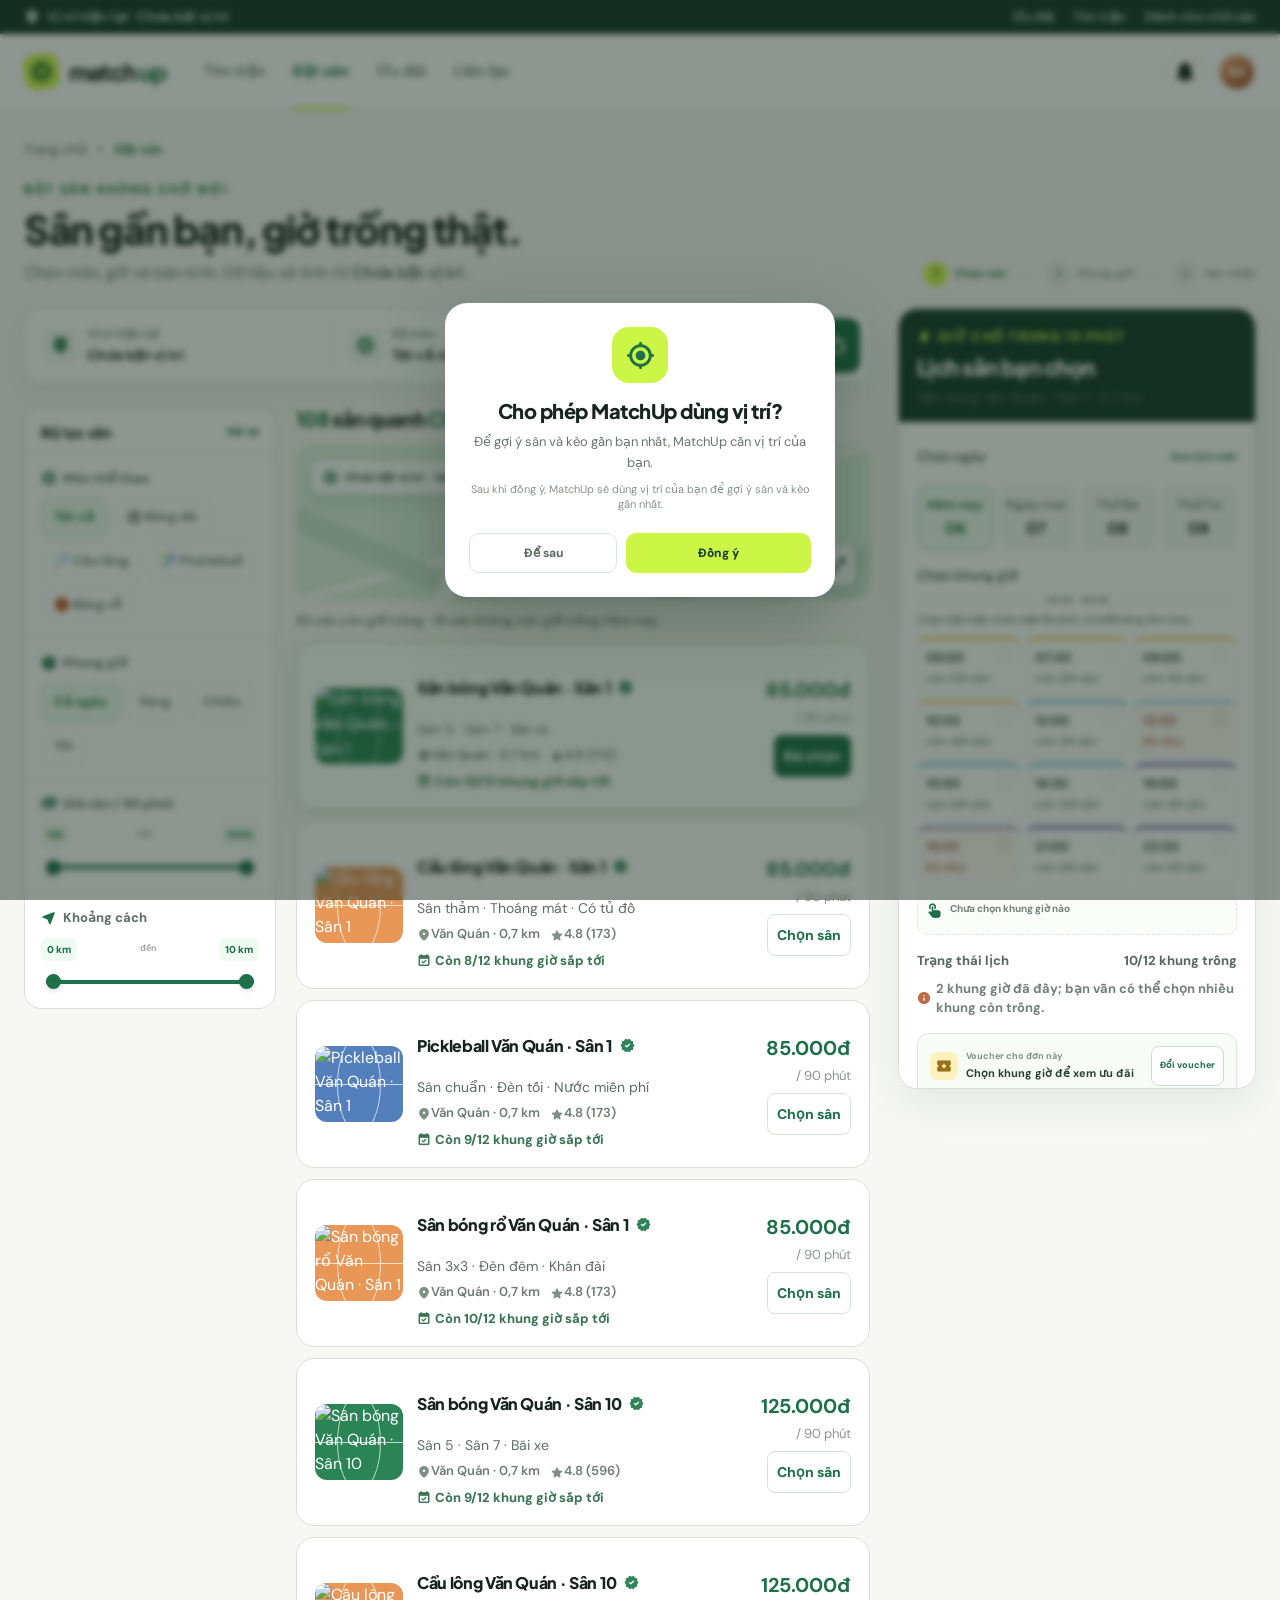
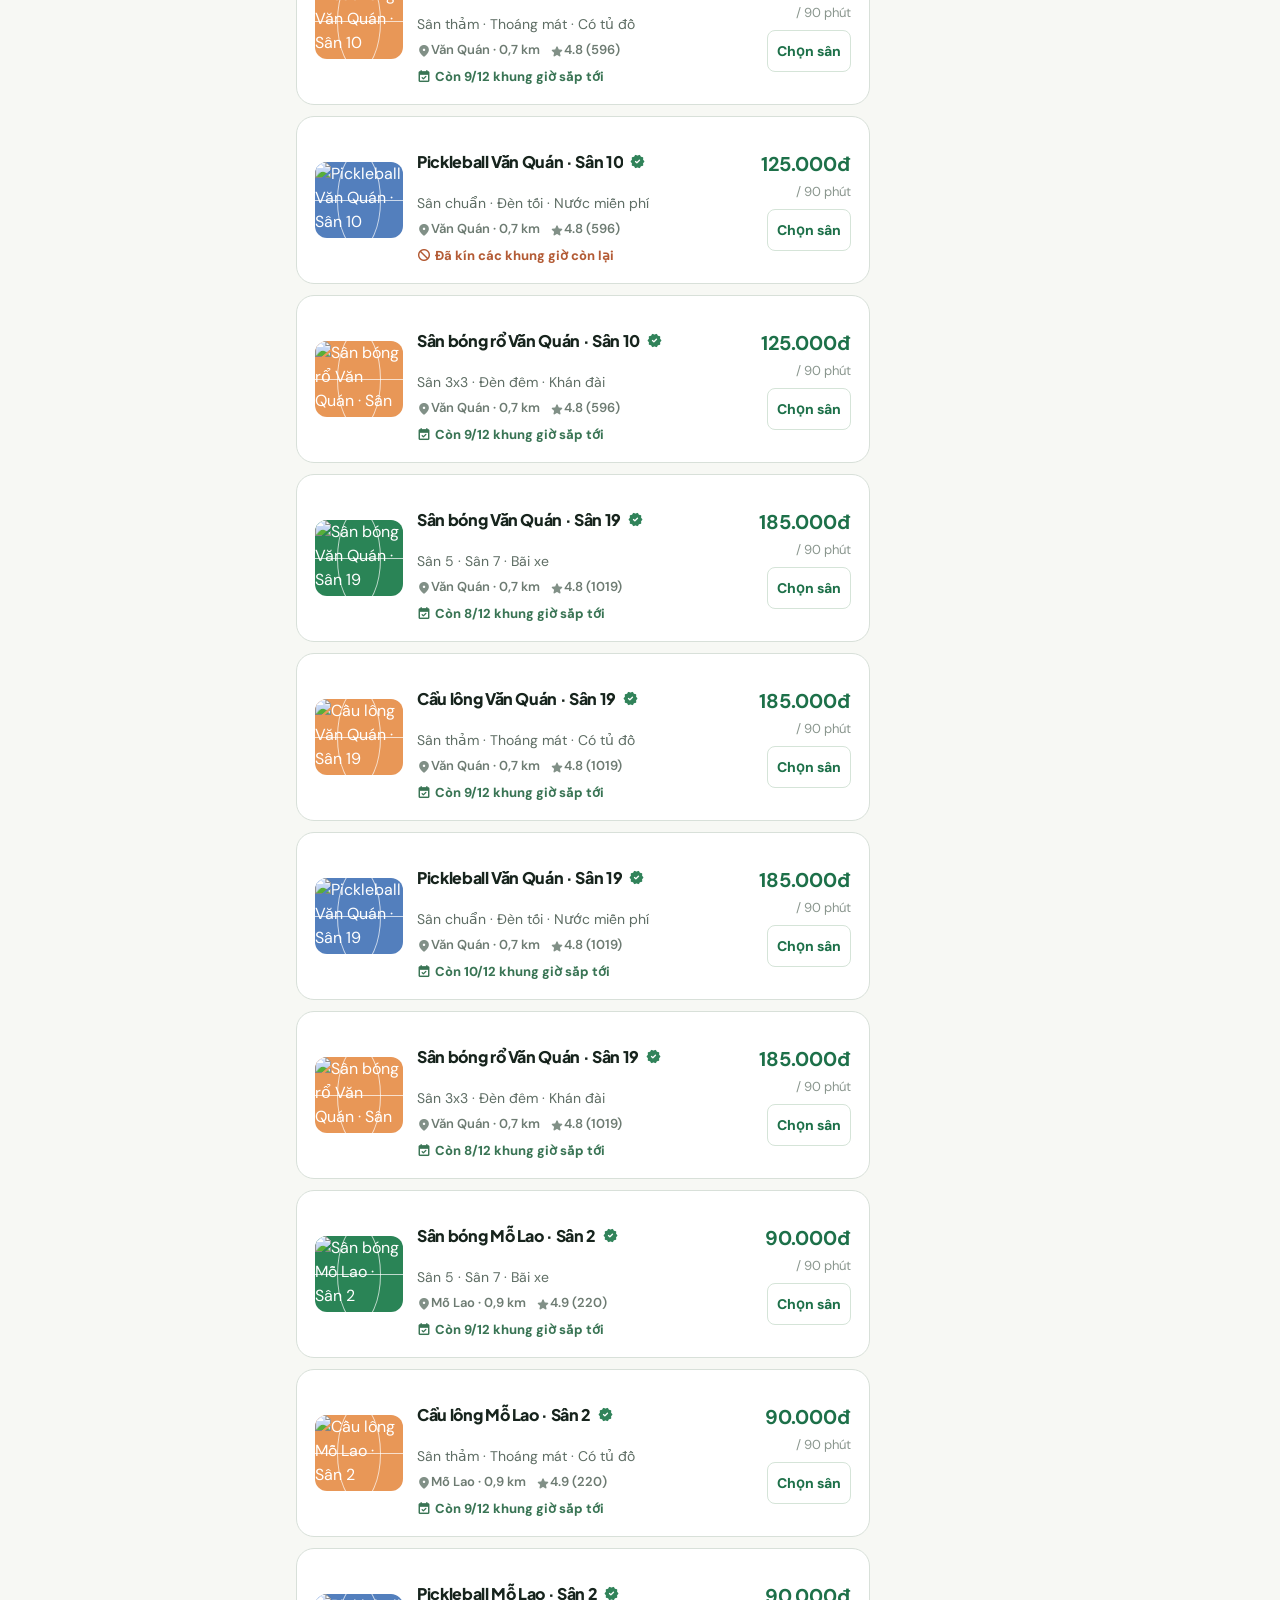
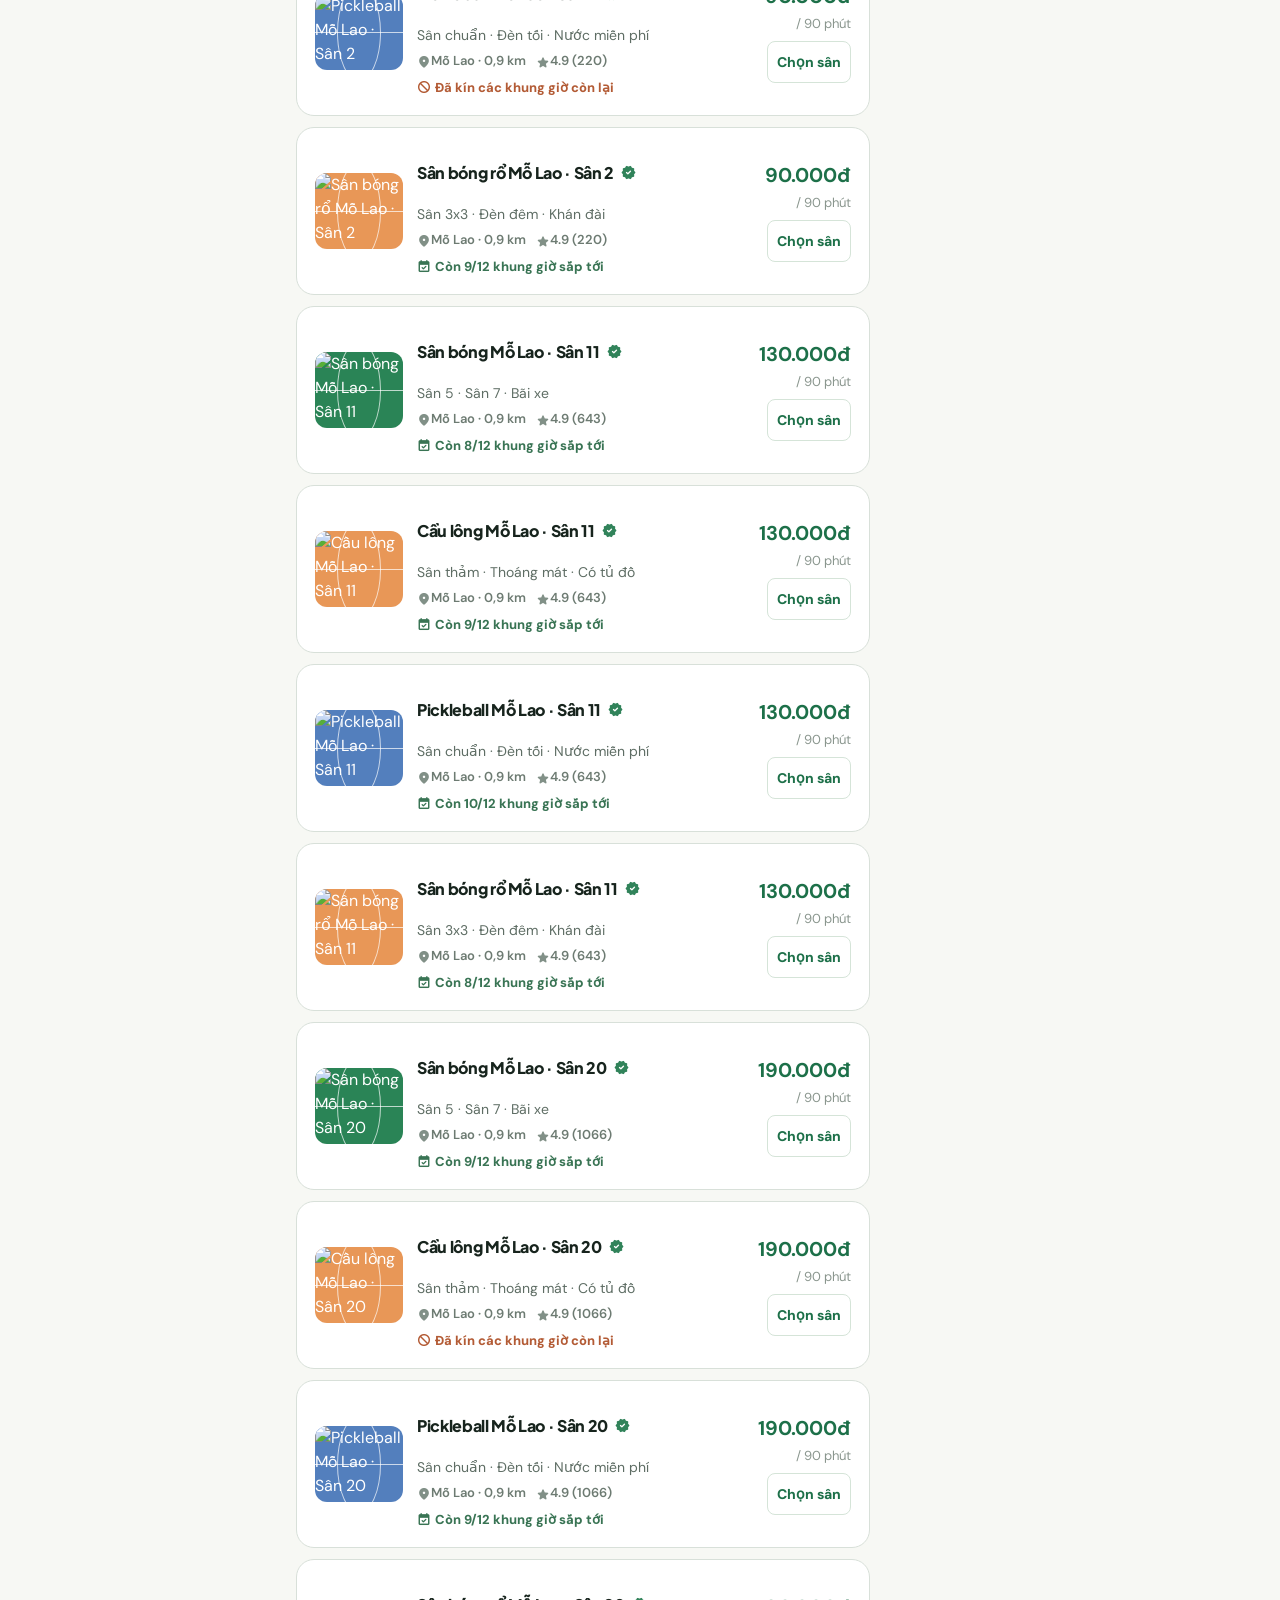
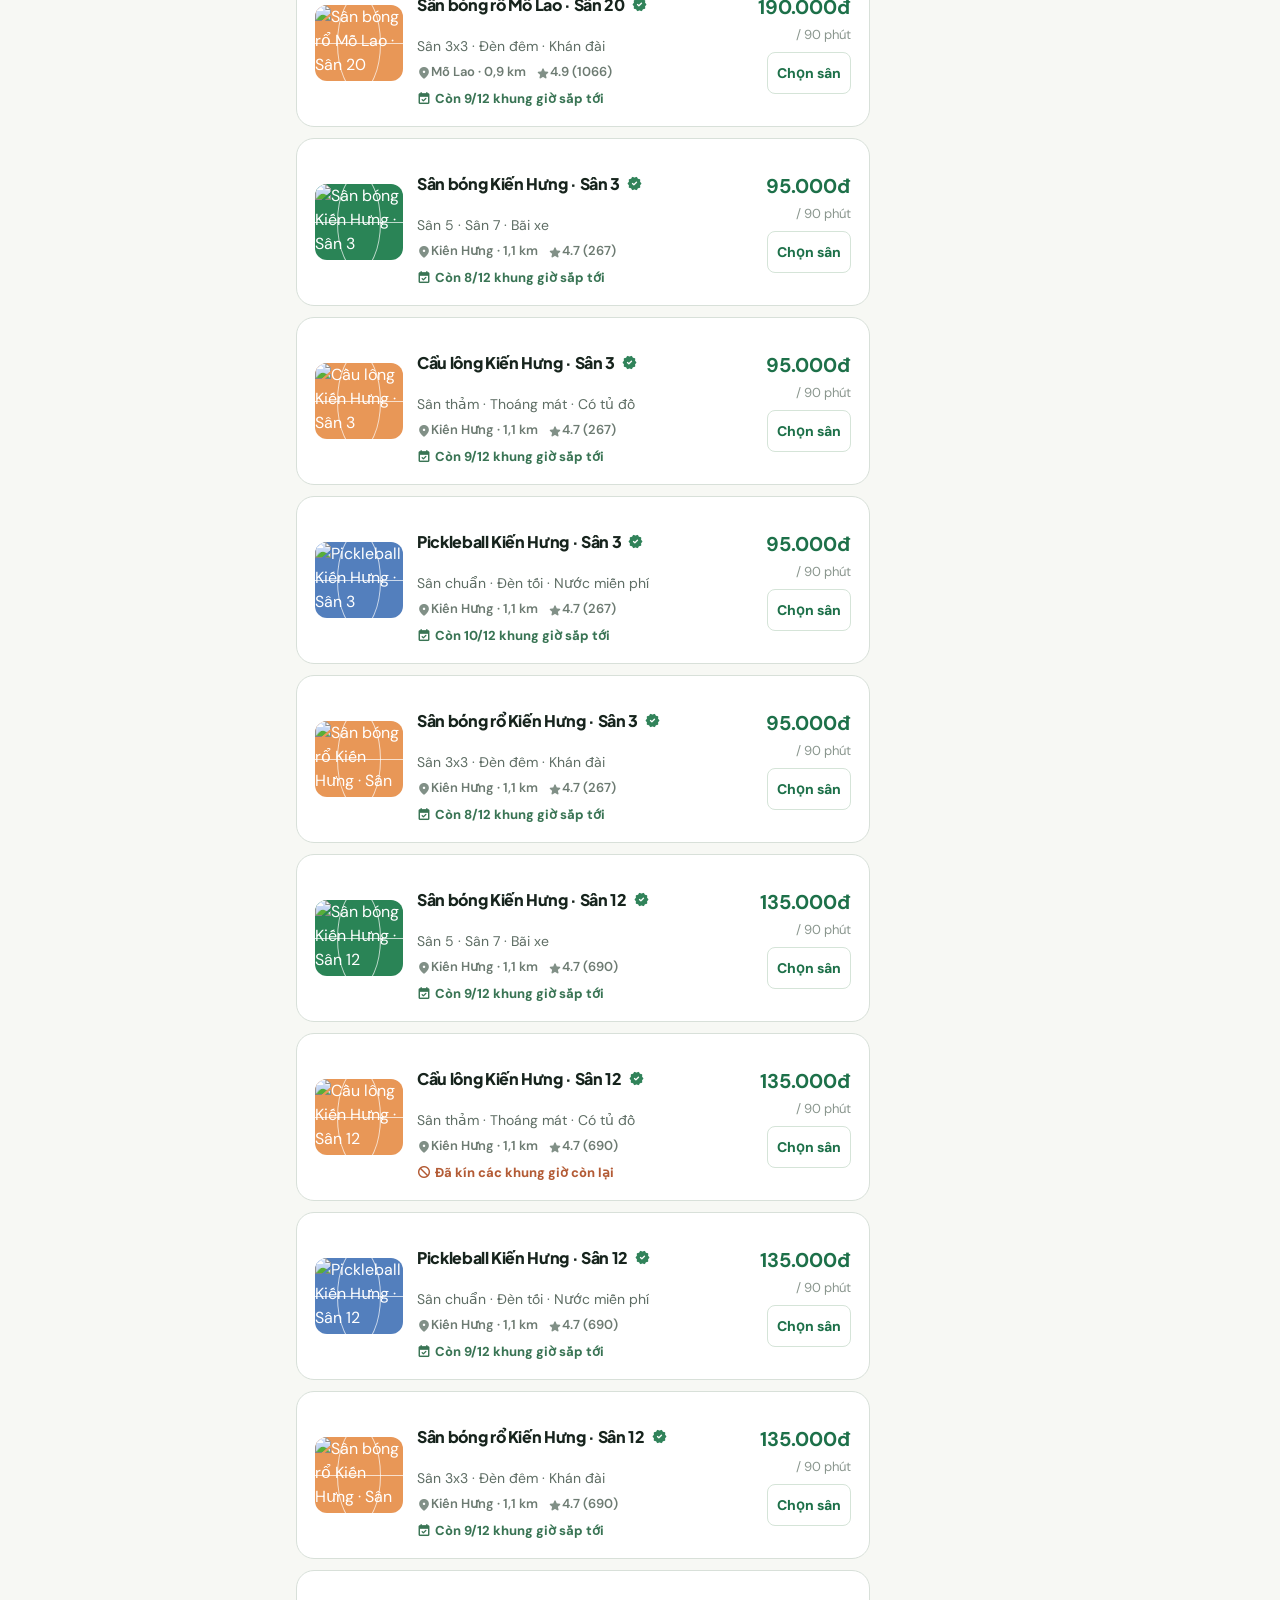
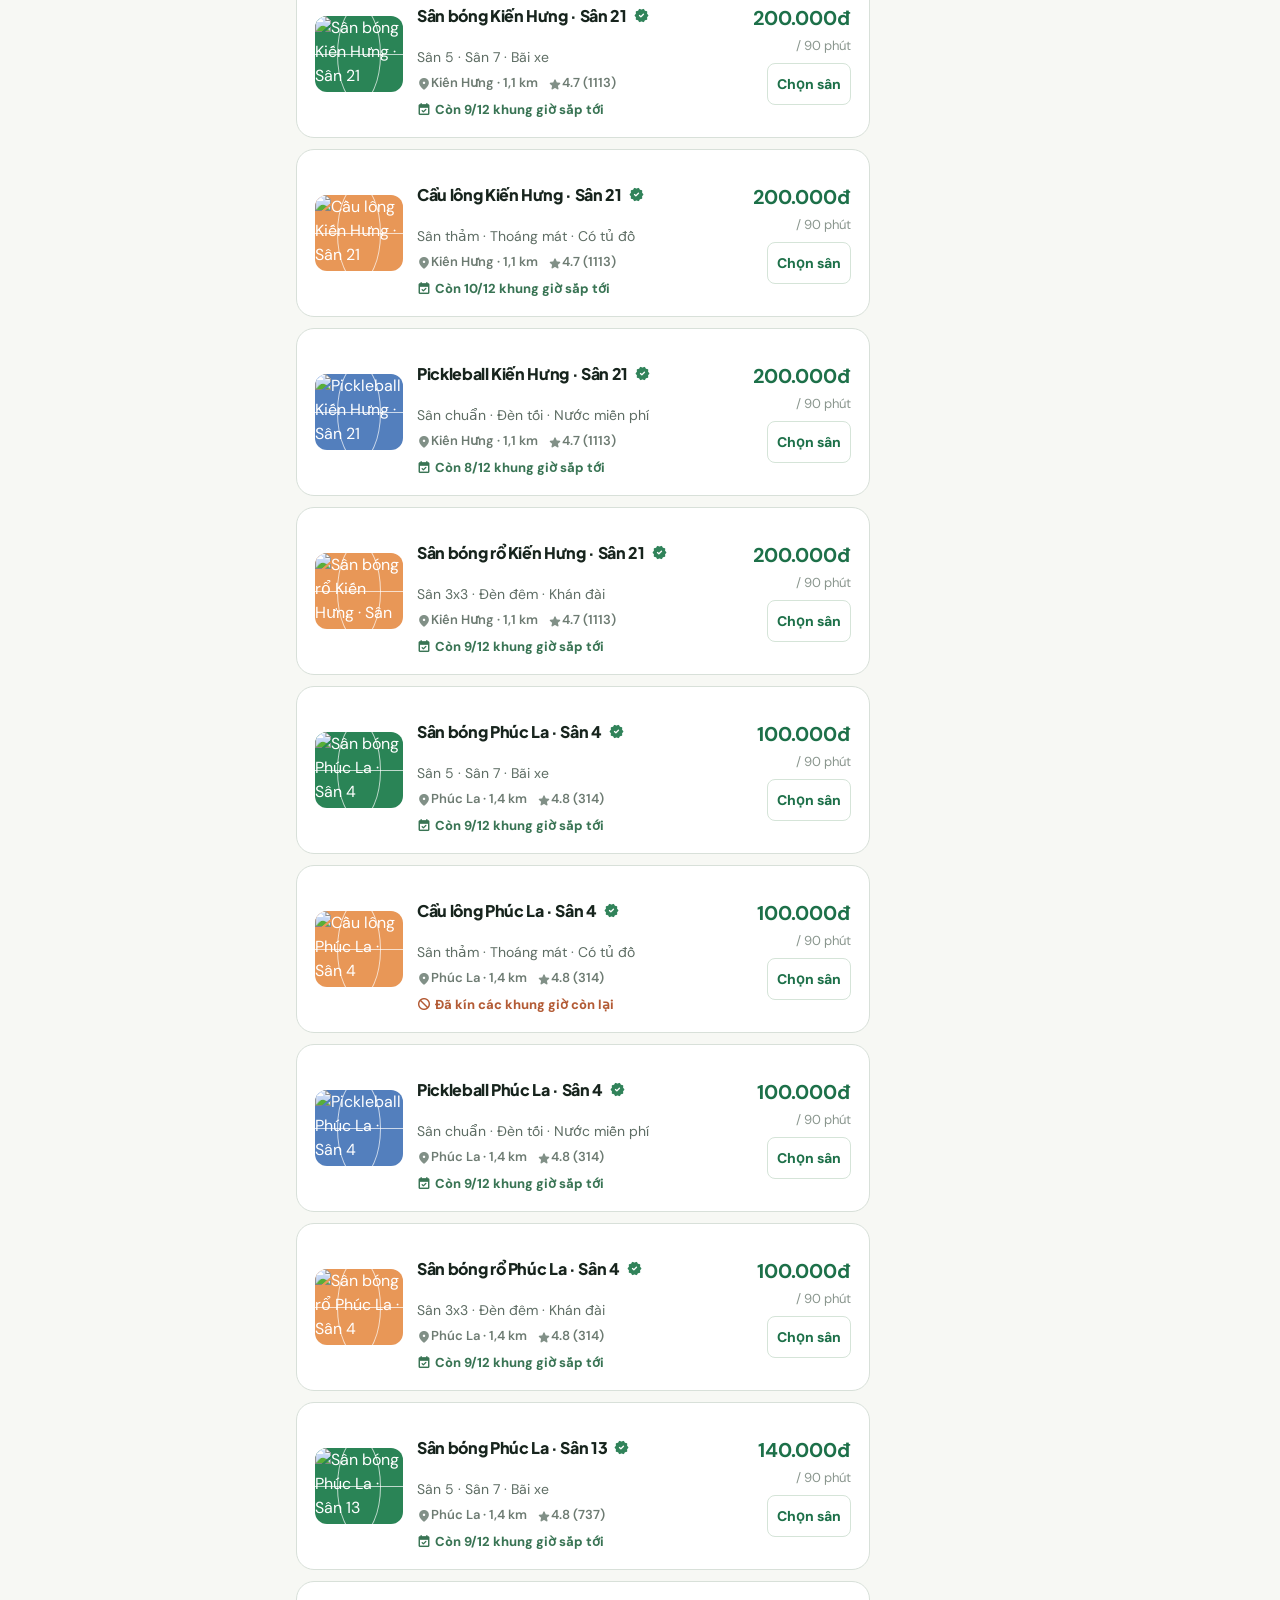
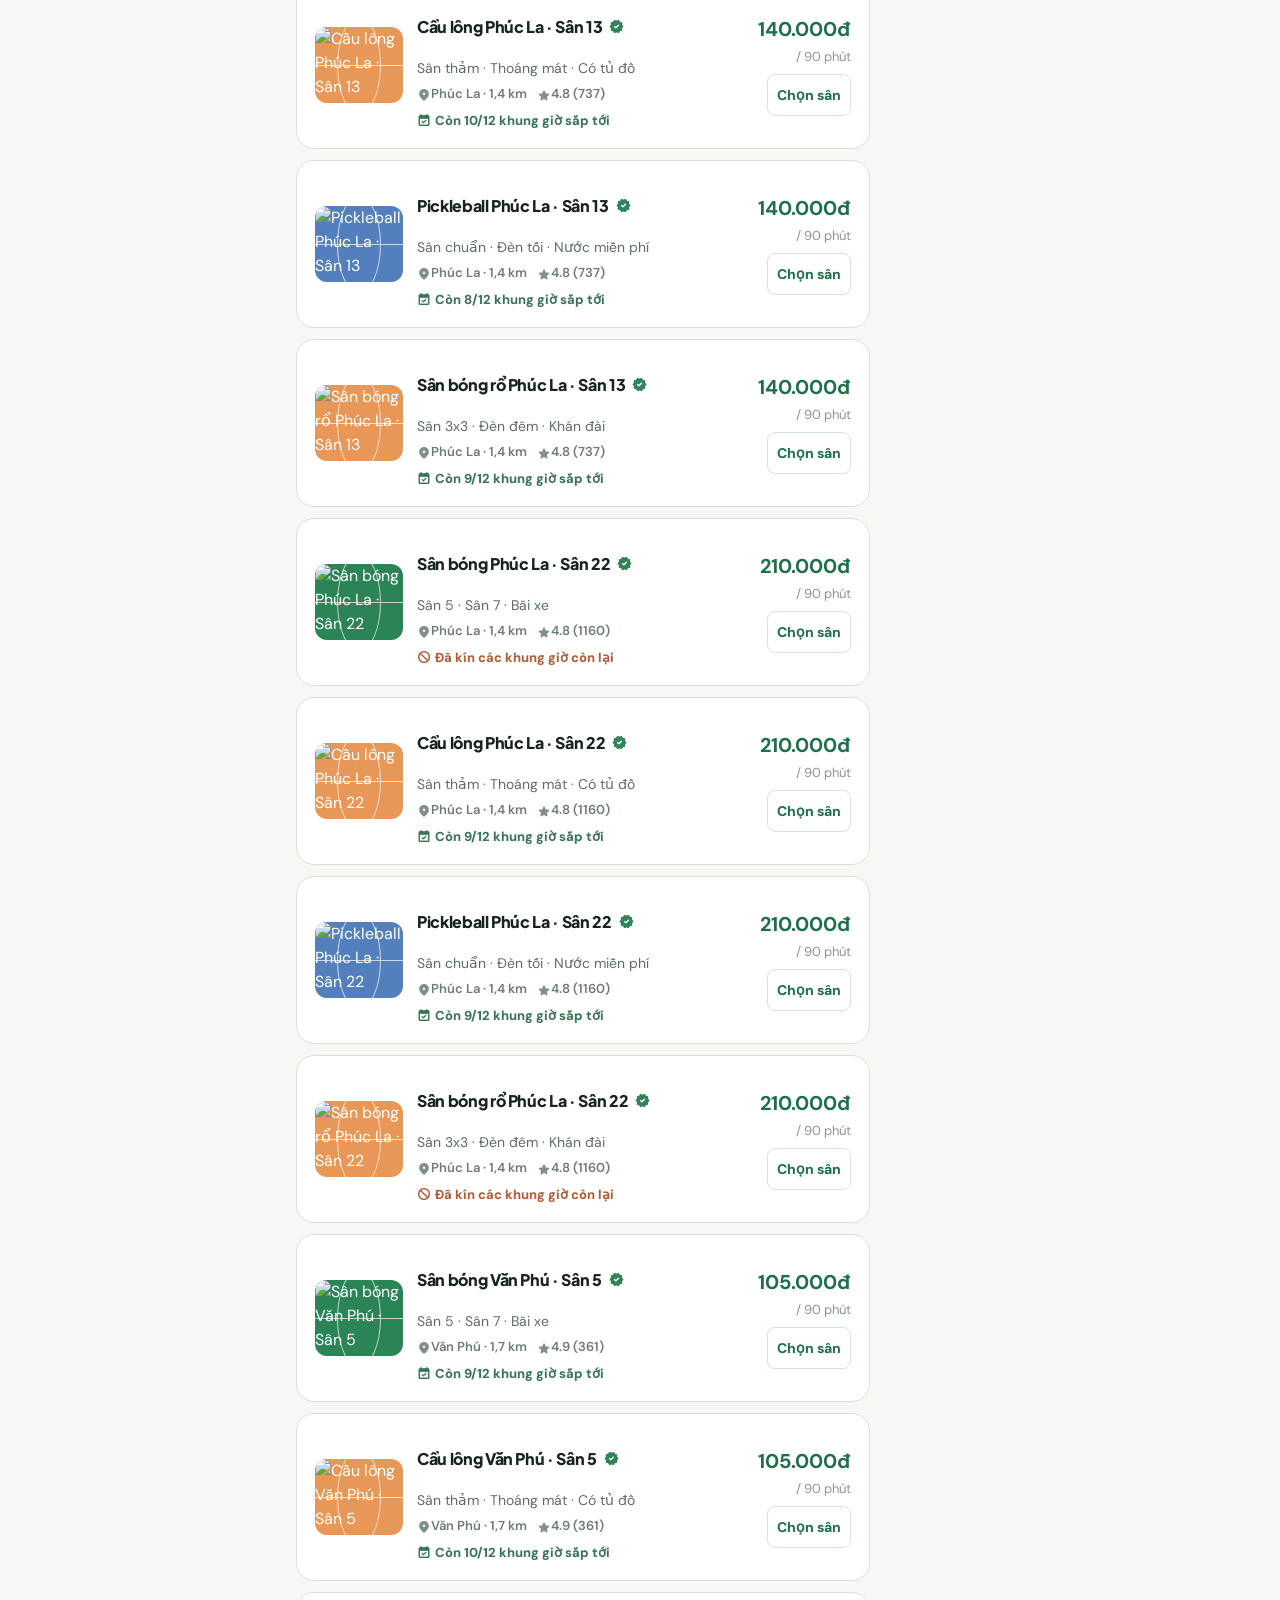
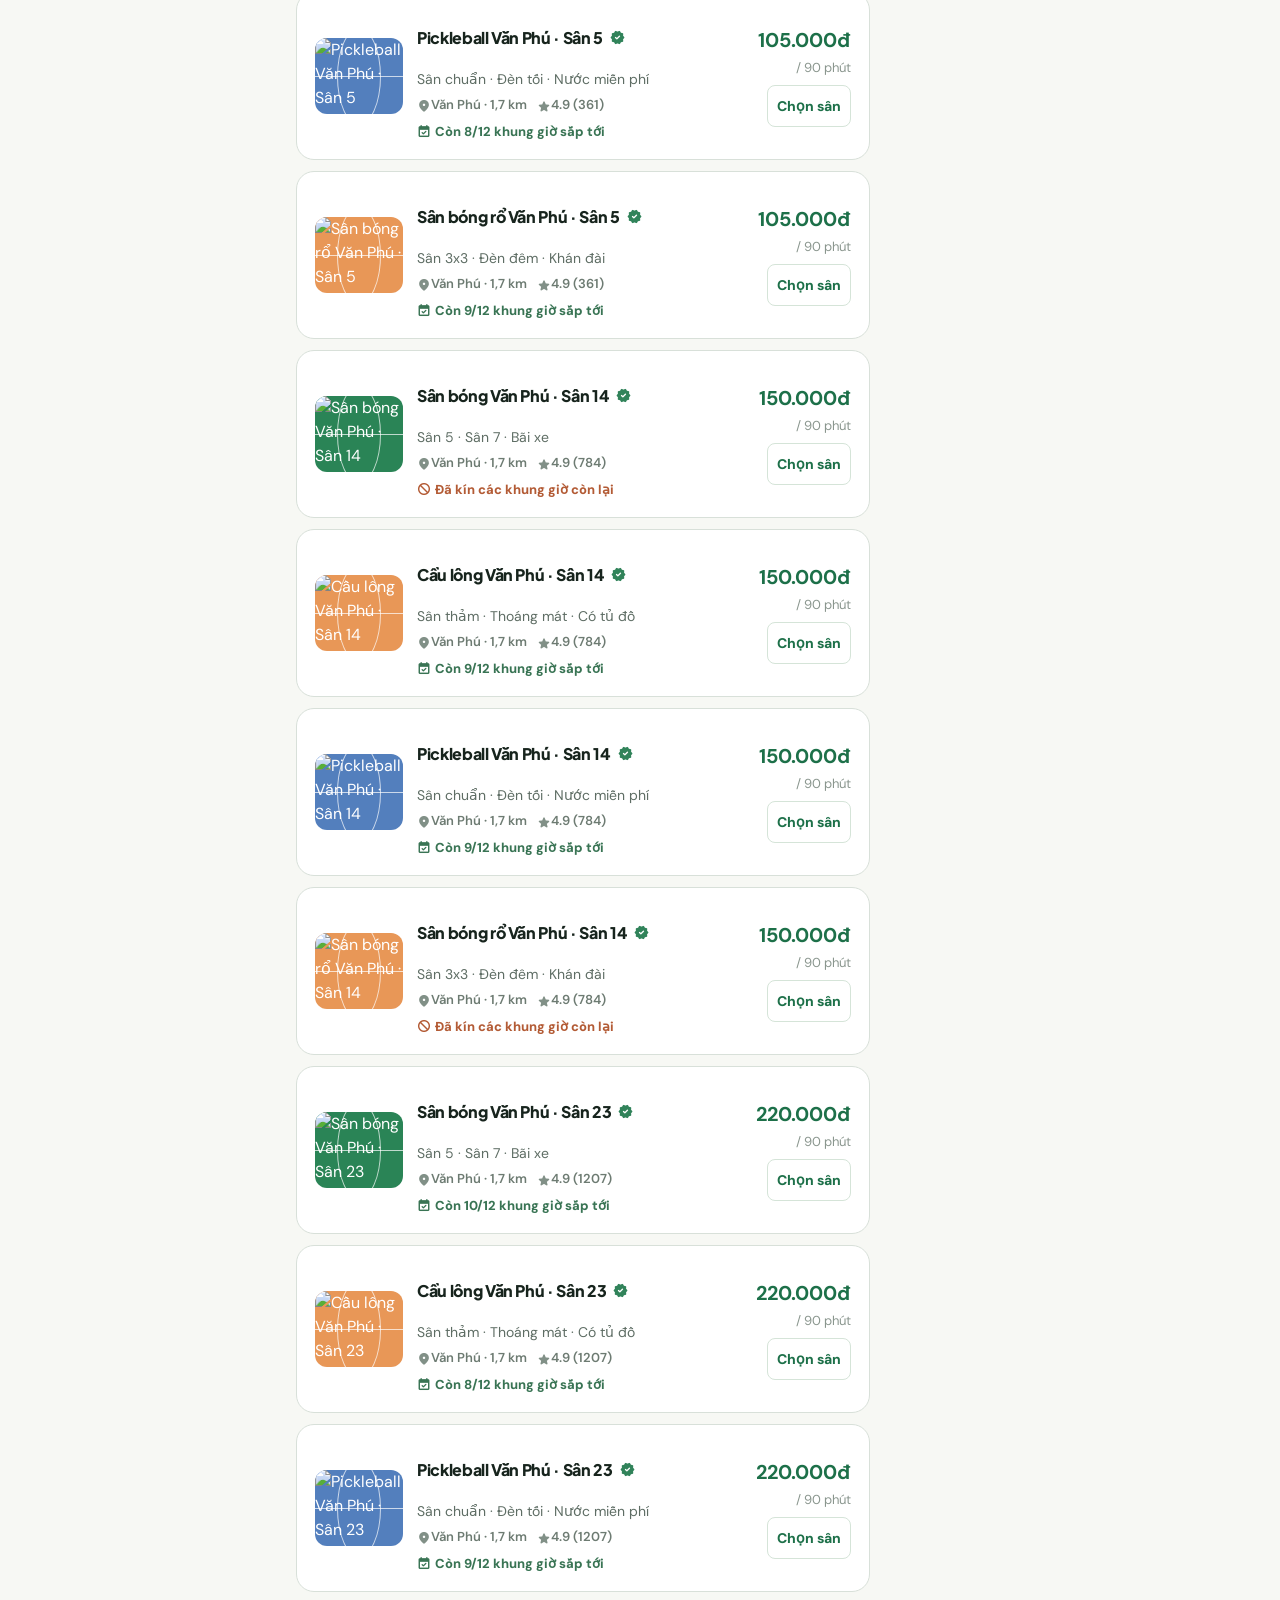
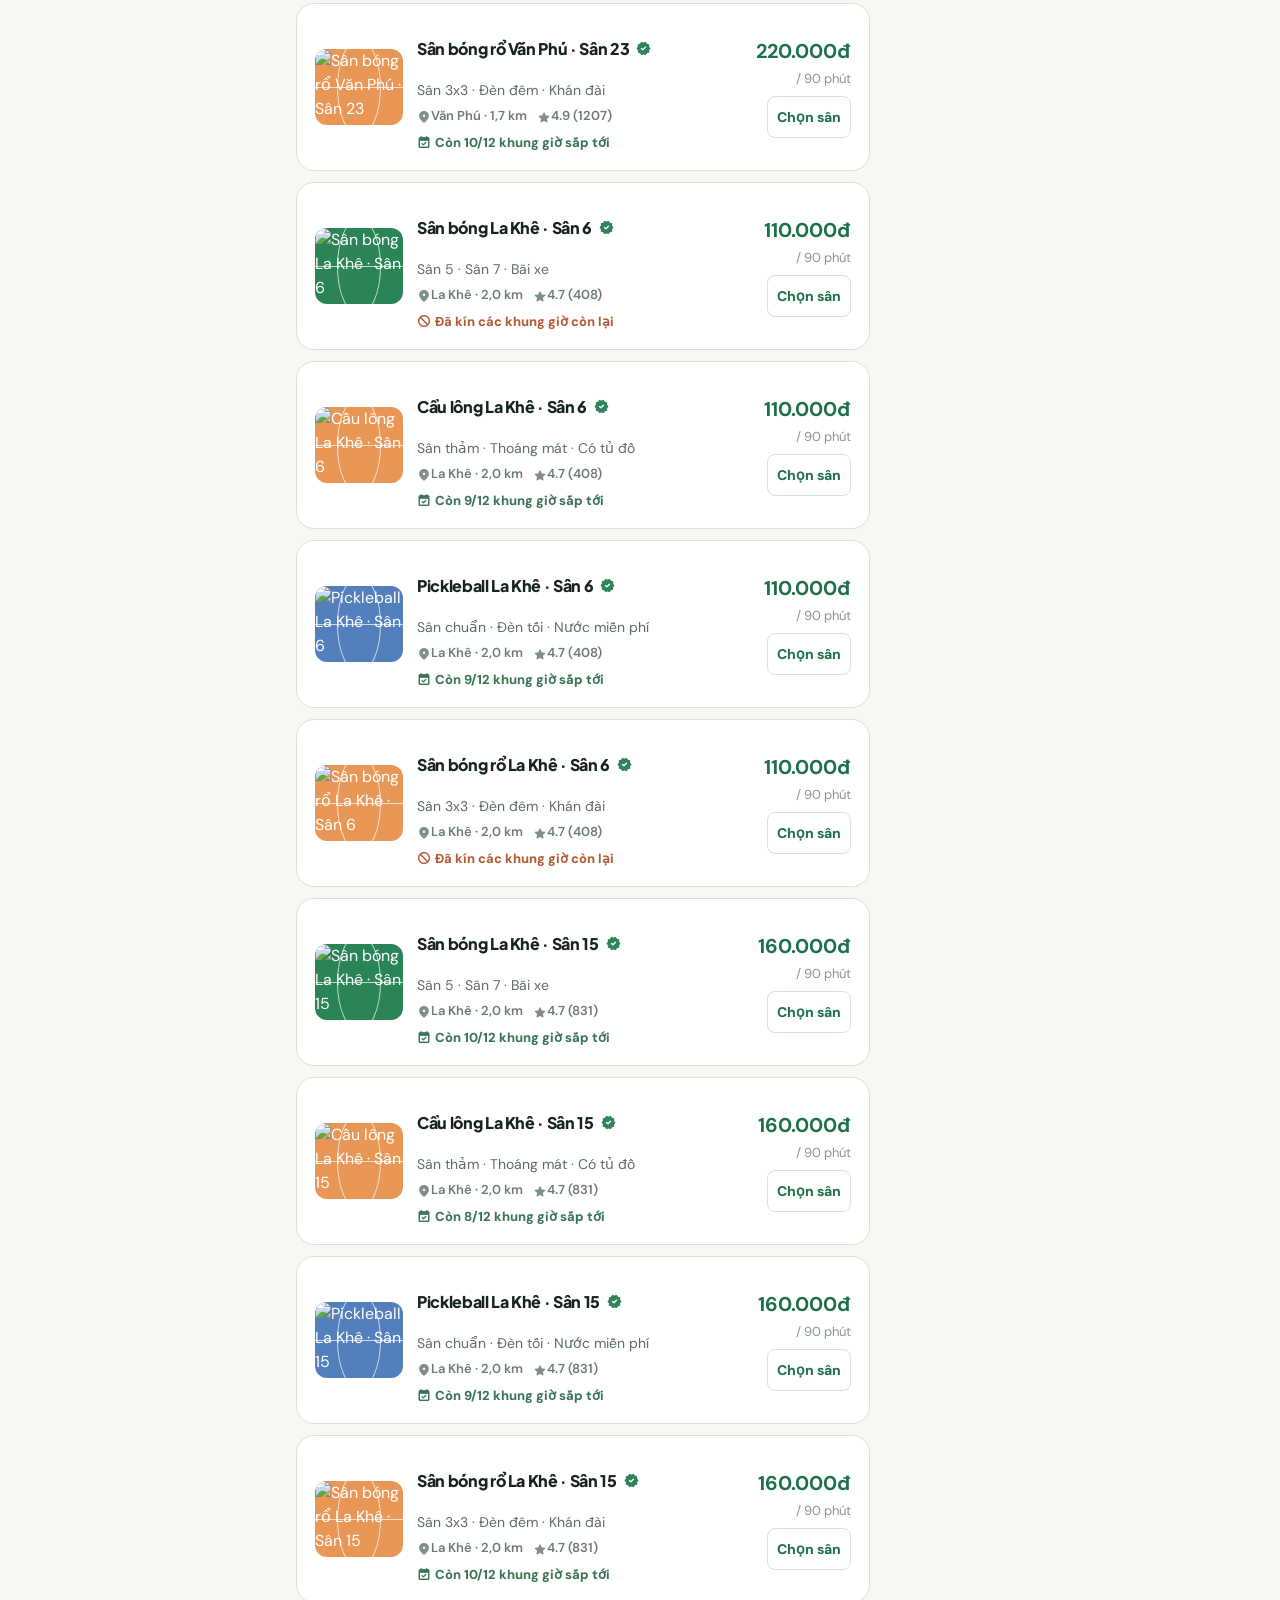
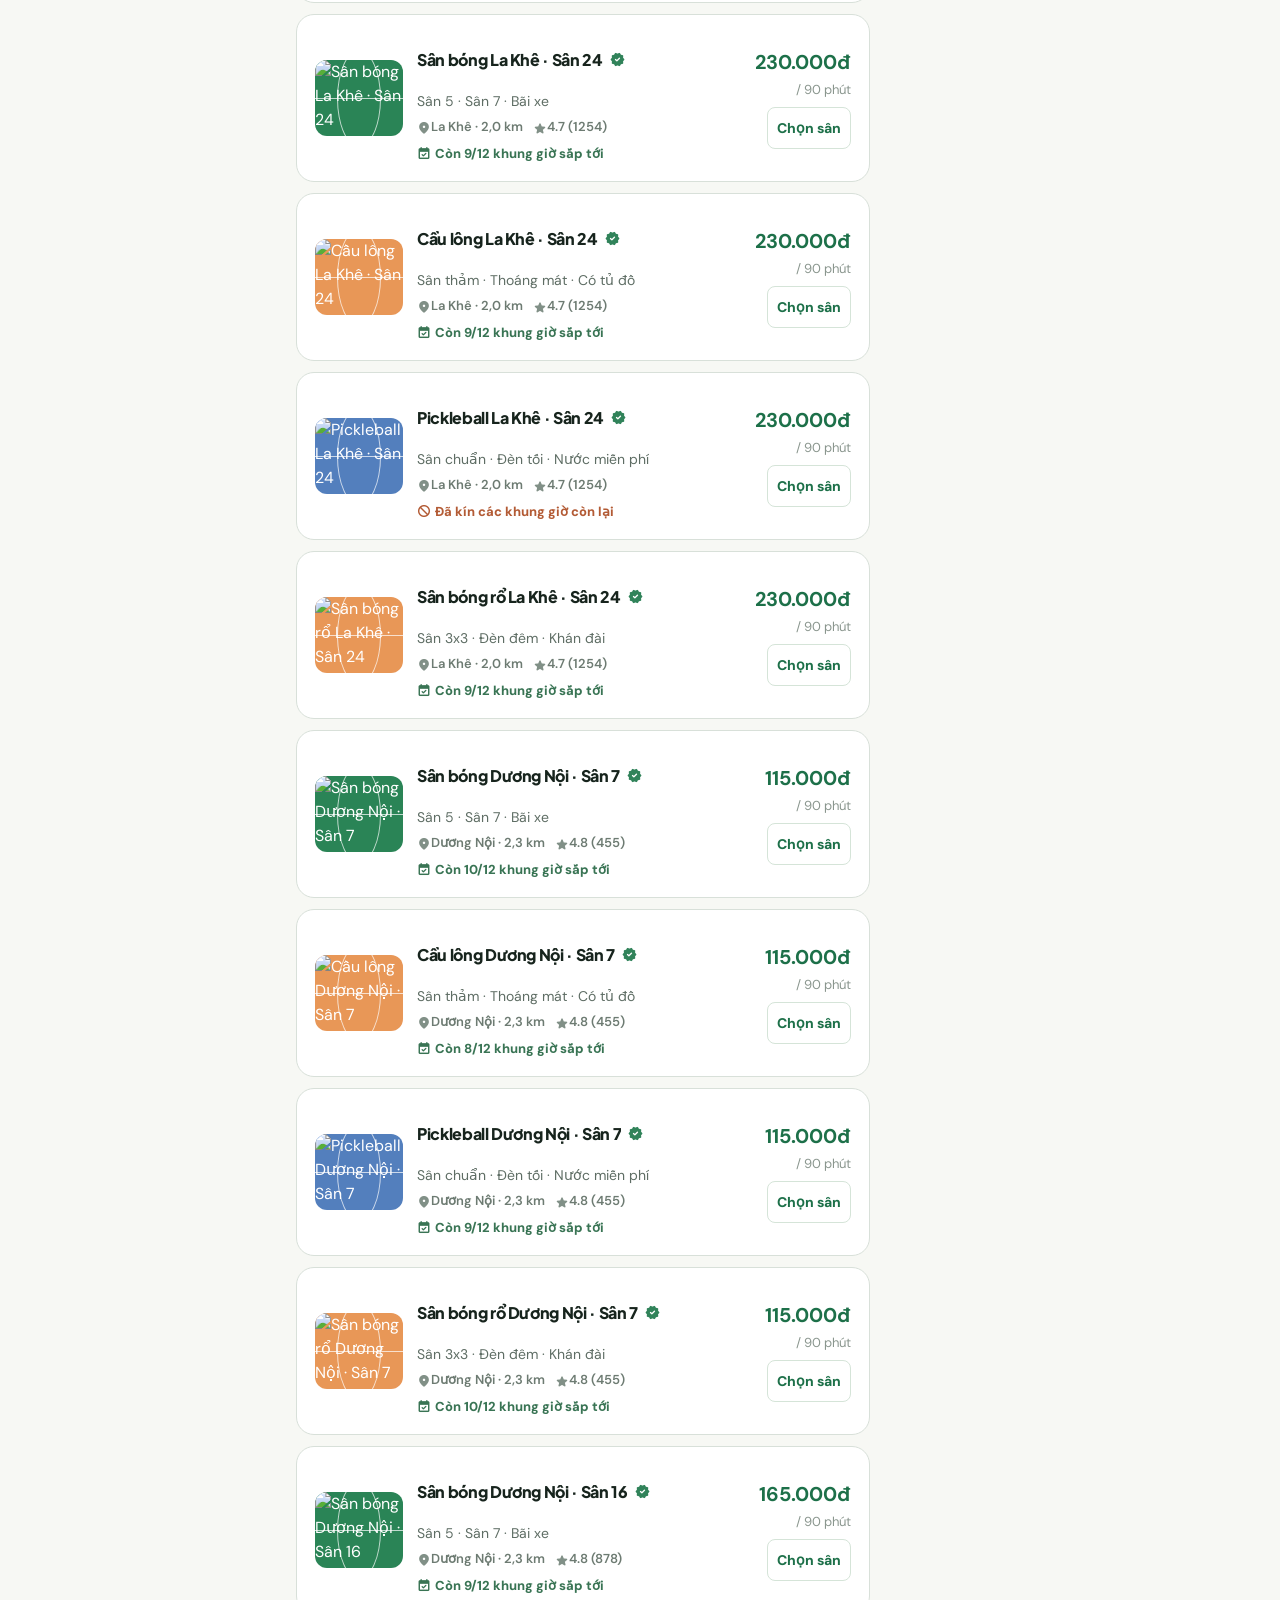
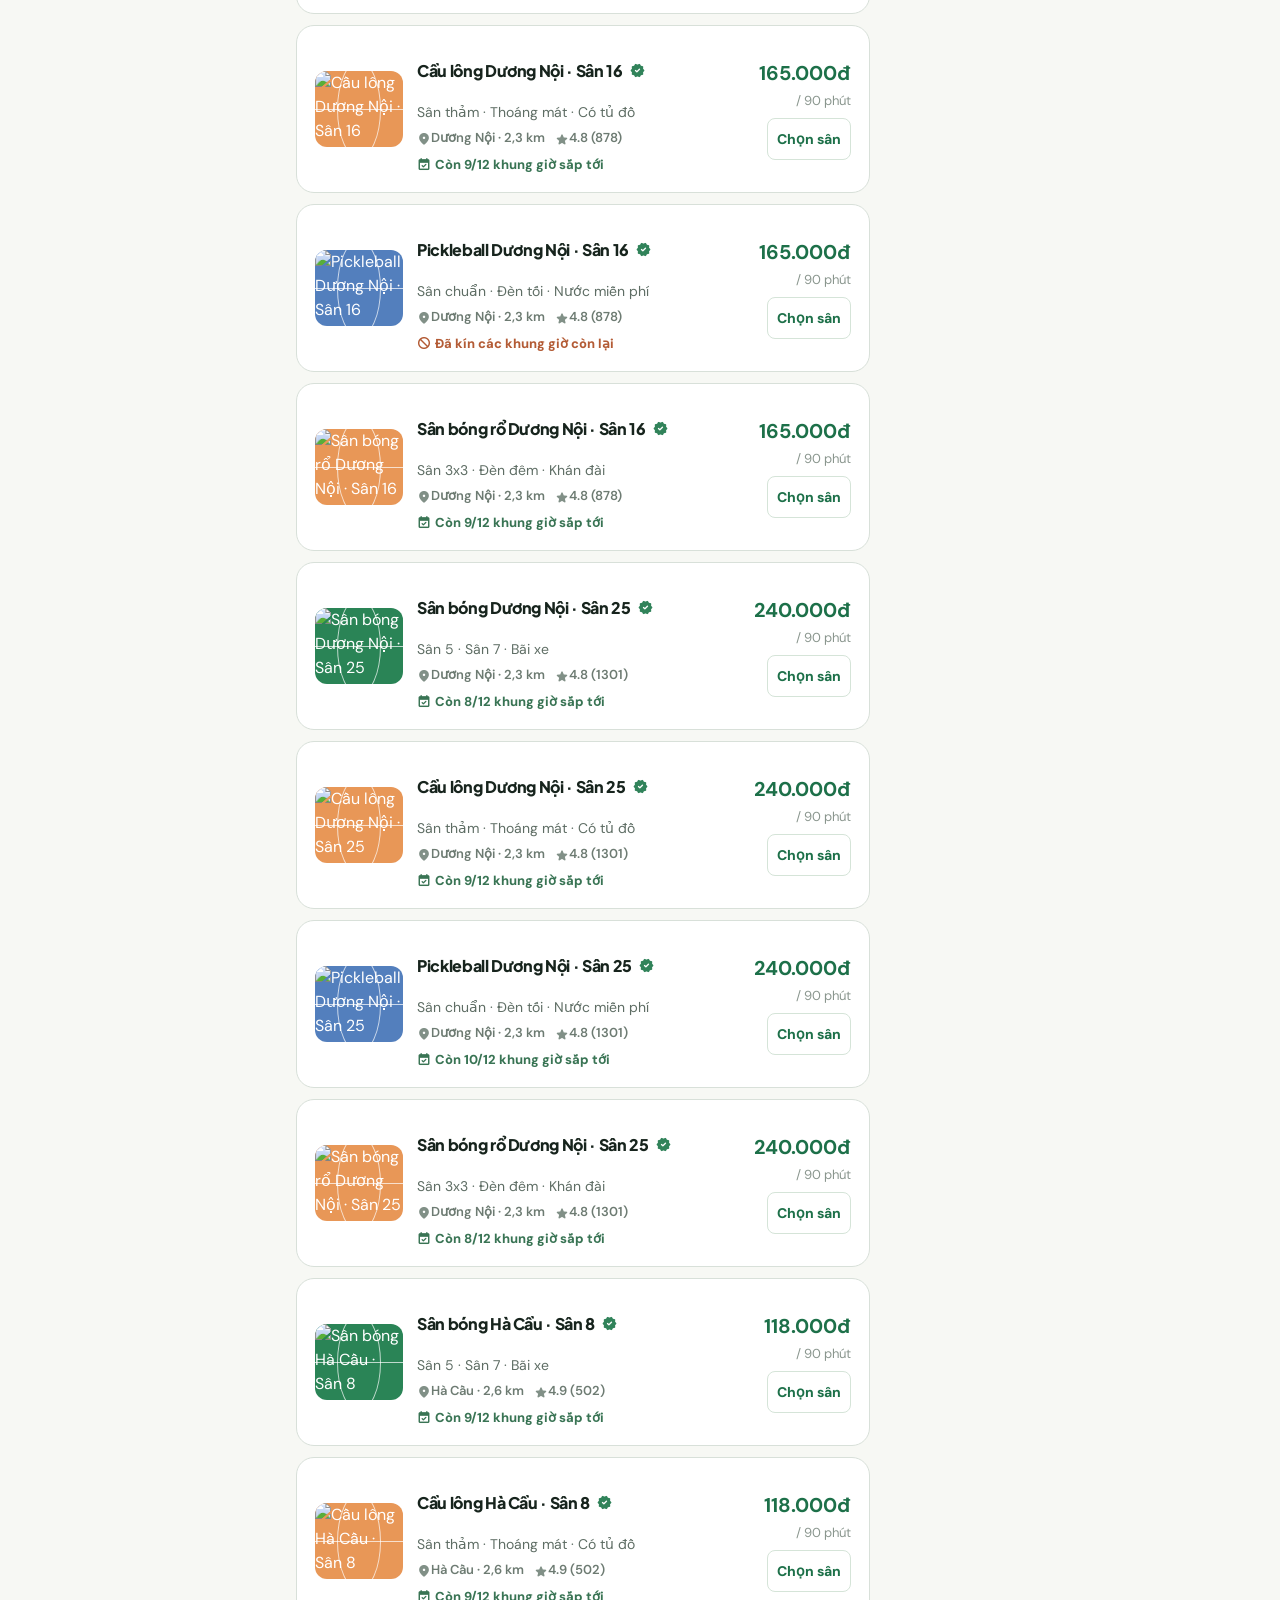
==== commit 08aa9017: "done" ====
--- a/pages/booking/index.html
+++ b/pages/booking/index.html
@@ -113,7 +113,7 @@
             Sân gần bạn, giờ trống thật.
           </h1>
           <p>
-            Chọn môn, giờ và bán kính. Dữ liệu demo sẽ tính từ
+            Chọn môn, giờ và bán kính. Dữ liệu sẽ tính từ
             <strong data-user-location>
               Chưa bật vị trí
             </strong>
@@ -148,7 +148,7 @@
       <div class="shell layout">
         <section aria-labelledby="courts-title">
           <div class="searchbar" aria-label="Tìm sân">
-            <button class="query" data-toast="Vị trí chỉ được bật sau khi bạn đồng ý trong popup mock">
+            <button class="query" data-toast="Vị trí chỉ được bật sau khi bạn đồng ý trong popup vị trí">
               <span class="query-icon">
                 <span class="material-symbols-rounded">
                   location_on
@@ -344,7 +344,7 @@
                     stadium
                   </span>
                 </div>
-                <button class="map-expand" data-toast="Bản đồ demo đang hiển thị các cụm sân ở Long Biên" aria-label="Mở rộng bản đồ">
+                <button class="map-expand" data-toast="Bản đồ đang hiển thị các cụm sân ở Hai Bà Trưng" aria-label="Mở rộng bản đồ">
                   <span class="material-symbols-rounded">
                     open_in_full
                   </span>
@@ -627,7 +627,7 @@
               <label class="rule-toggle">
                 <input id="booking-require-payment" type="checkbox" />
                 <span>
-                  Bắt thanh toán cọc trước khi vào kèo
+                  Bắt thanh toán trước khi vào kèo
                 </span>
                 <em>
                   Thu tiền trước
--- a/pages/booking/css/styles-vouchers.css
+++ b/pages/booking/css/styles-vouchers.css
@@ -124,6 +124,18 @@
 .voucher-option.locked b
 {
   color: #a5afa8;
+}
+.voucher-premium-upgrade
+{
+  margin-top: 7px;
+  padding: 6px 9px;
+  border: 0;
+  border-radius: 7px;
+  color: #fff;
+  background: linear-gradient(135deg,#f5b301,#c97d00);
+  font-size: 9px;
+  font-weight: 800;
+  cursor: pointer;
 }
 .booking-line
 {
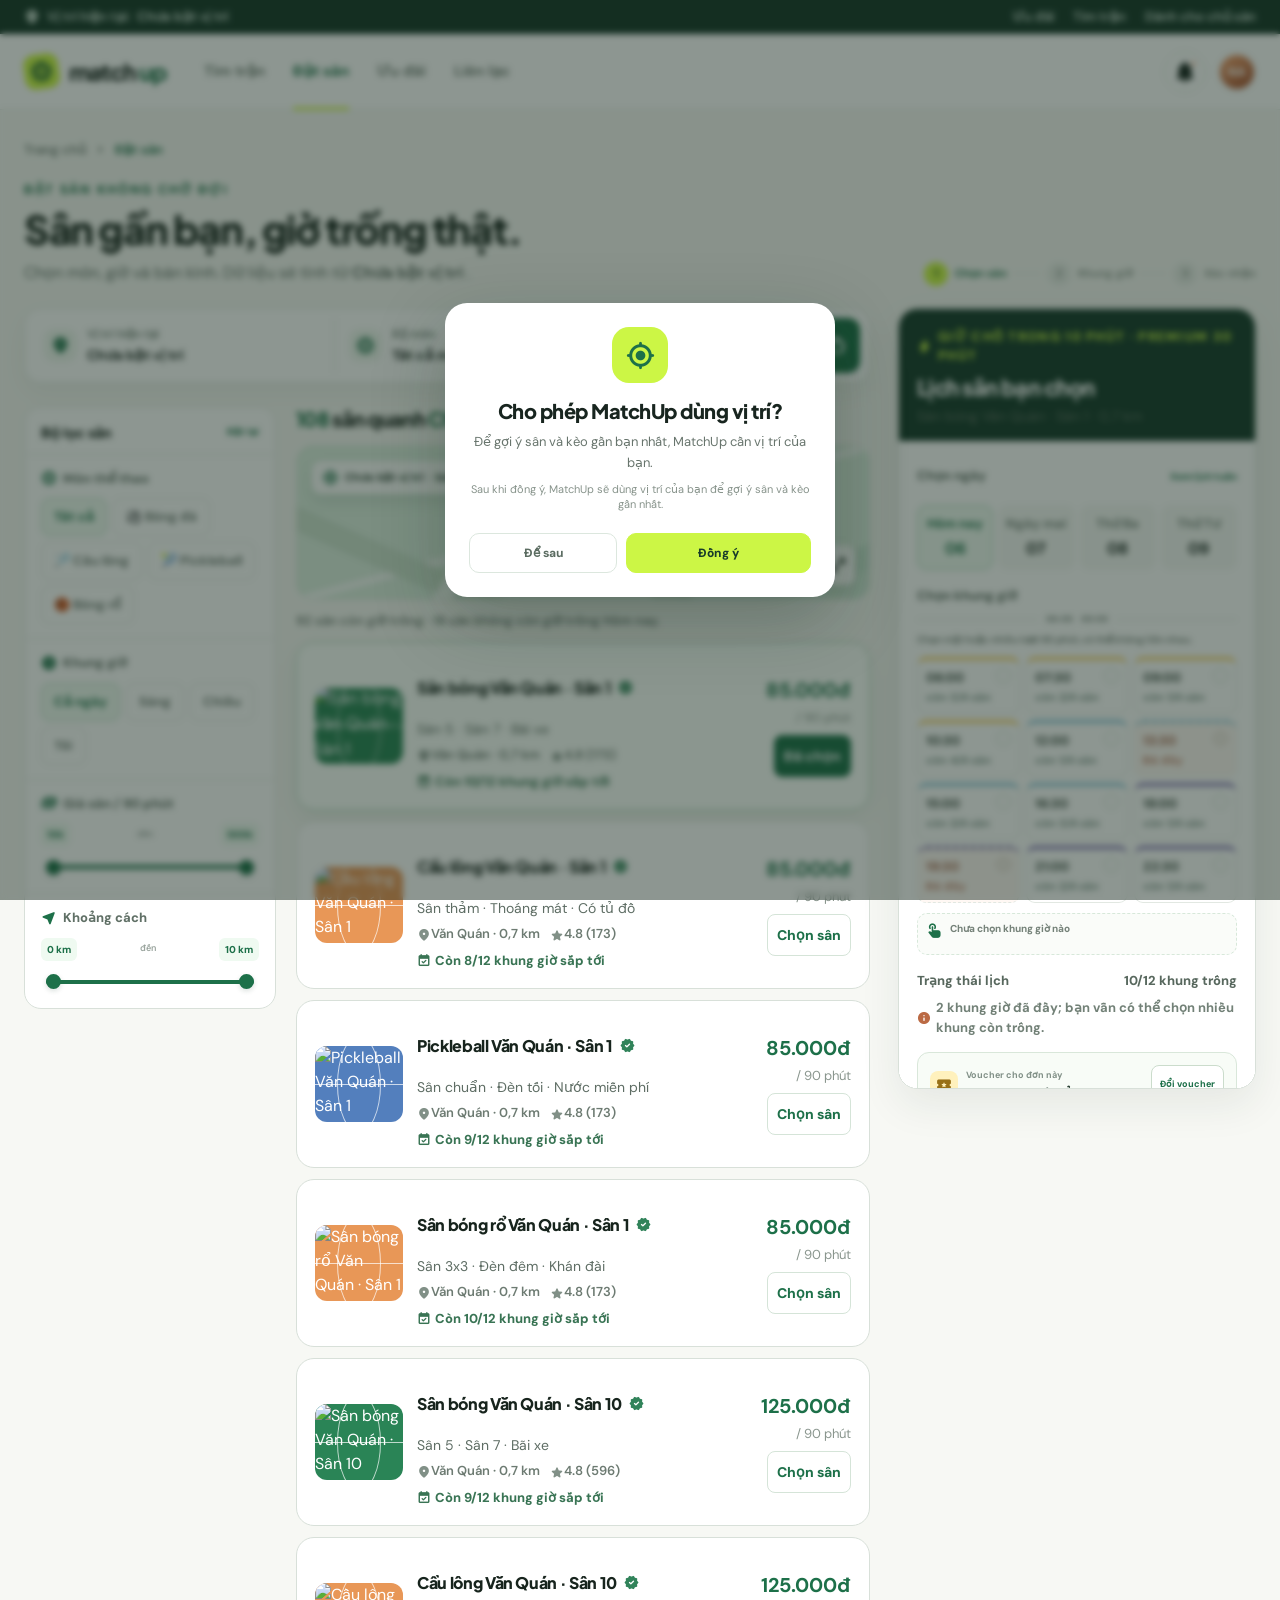
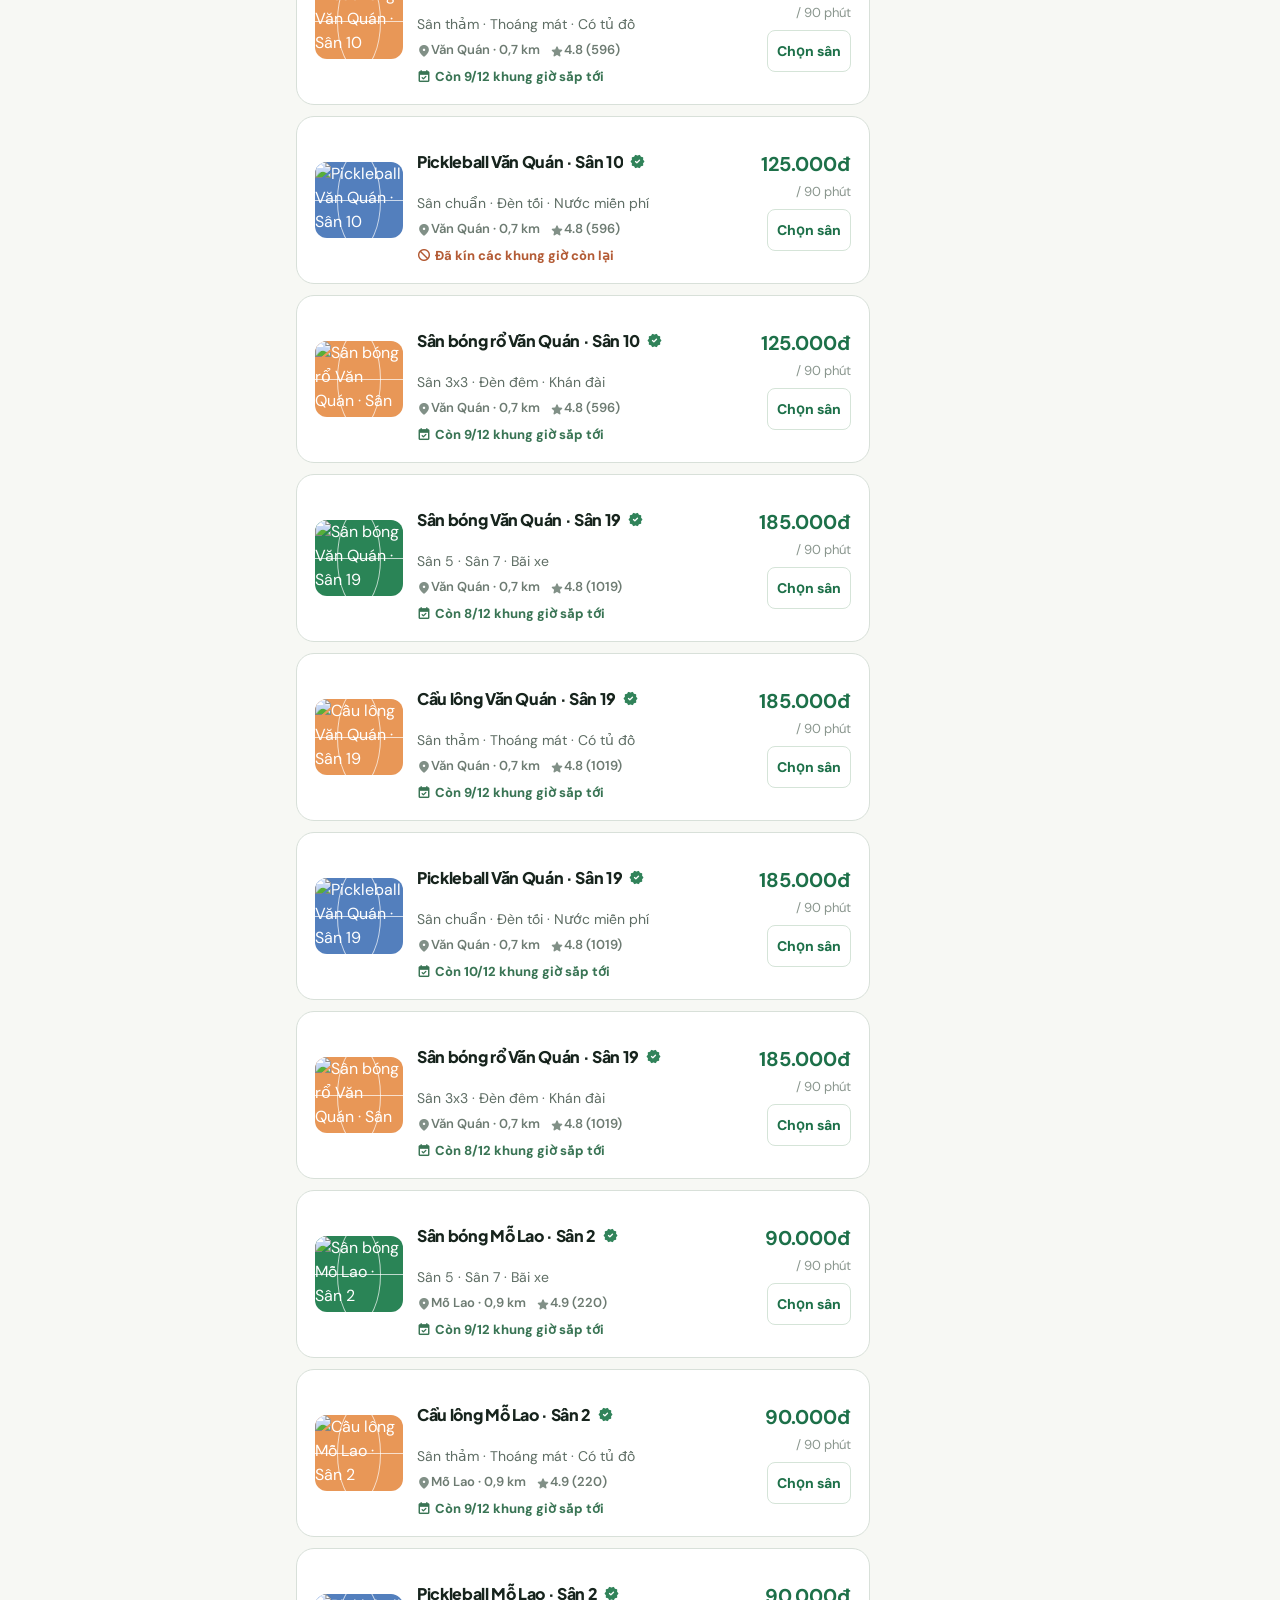
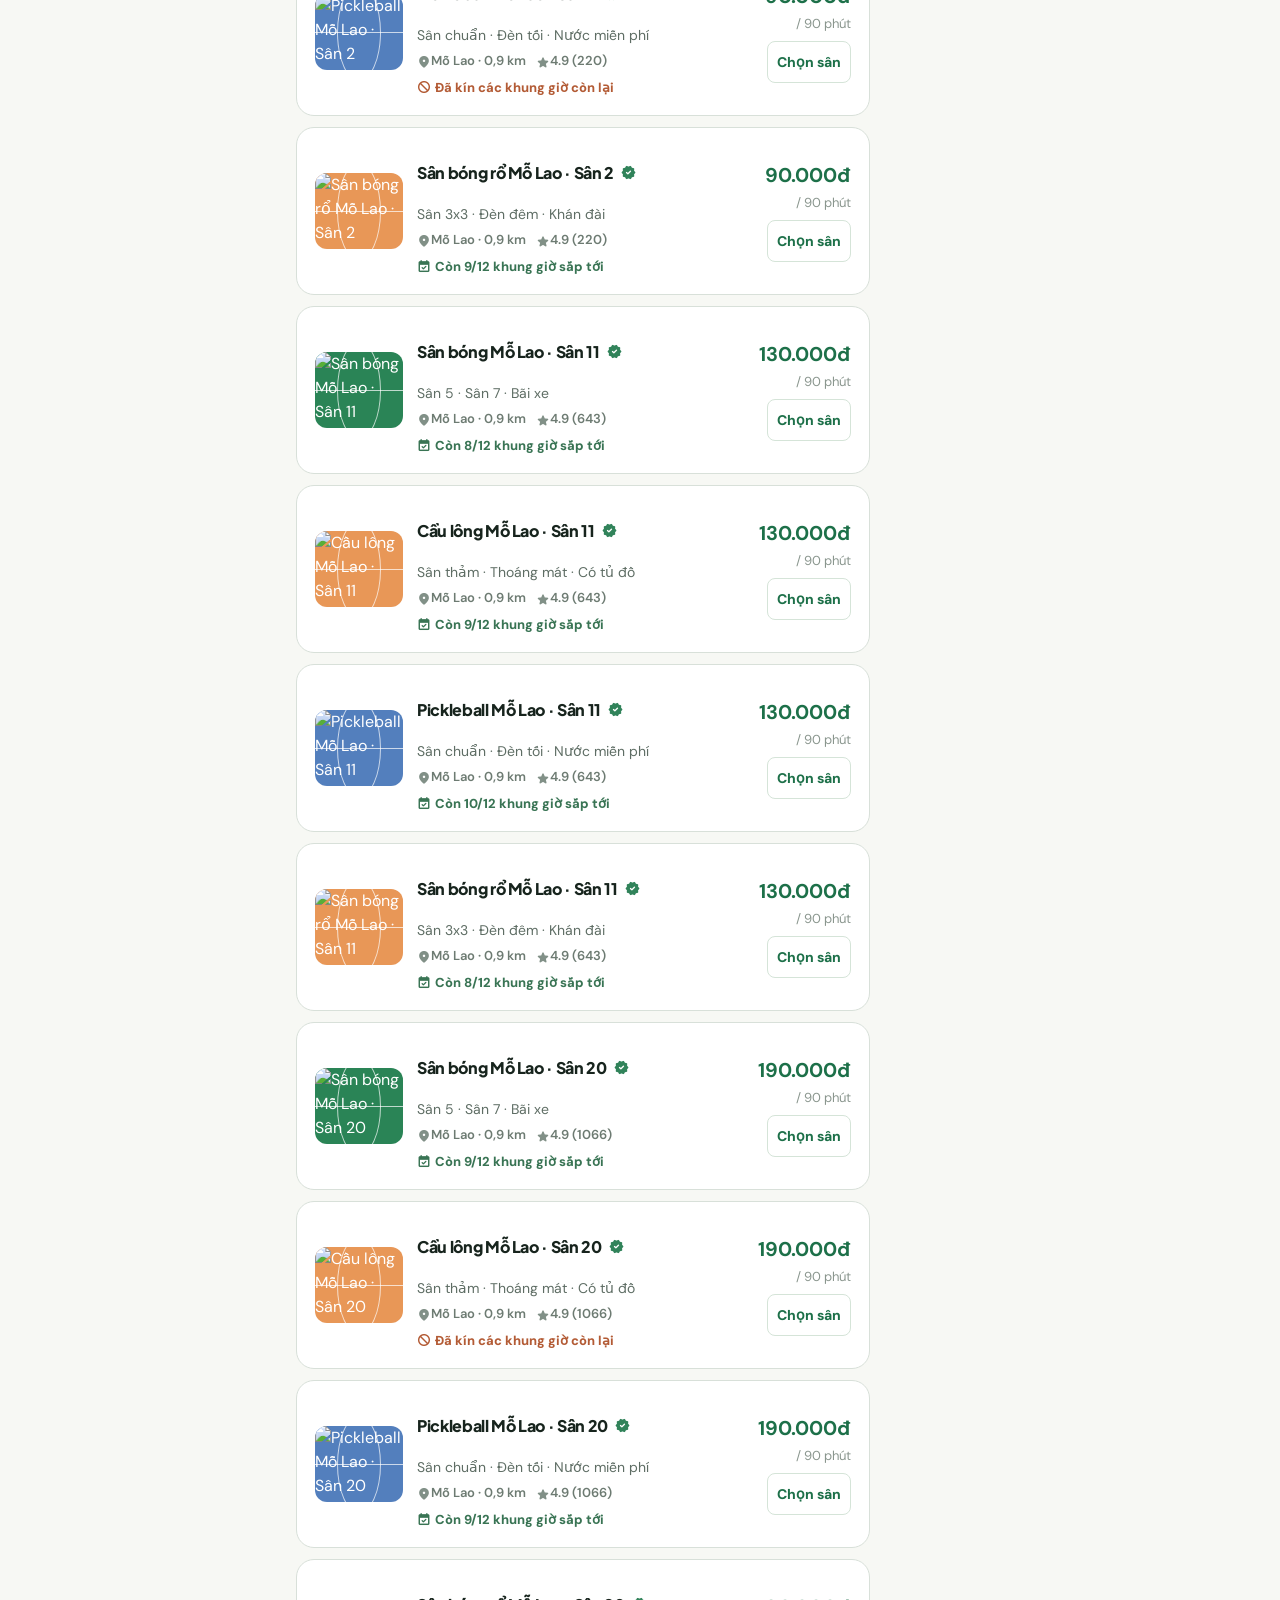
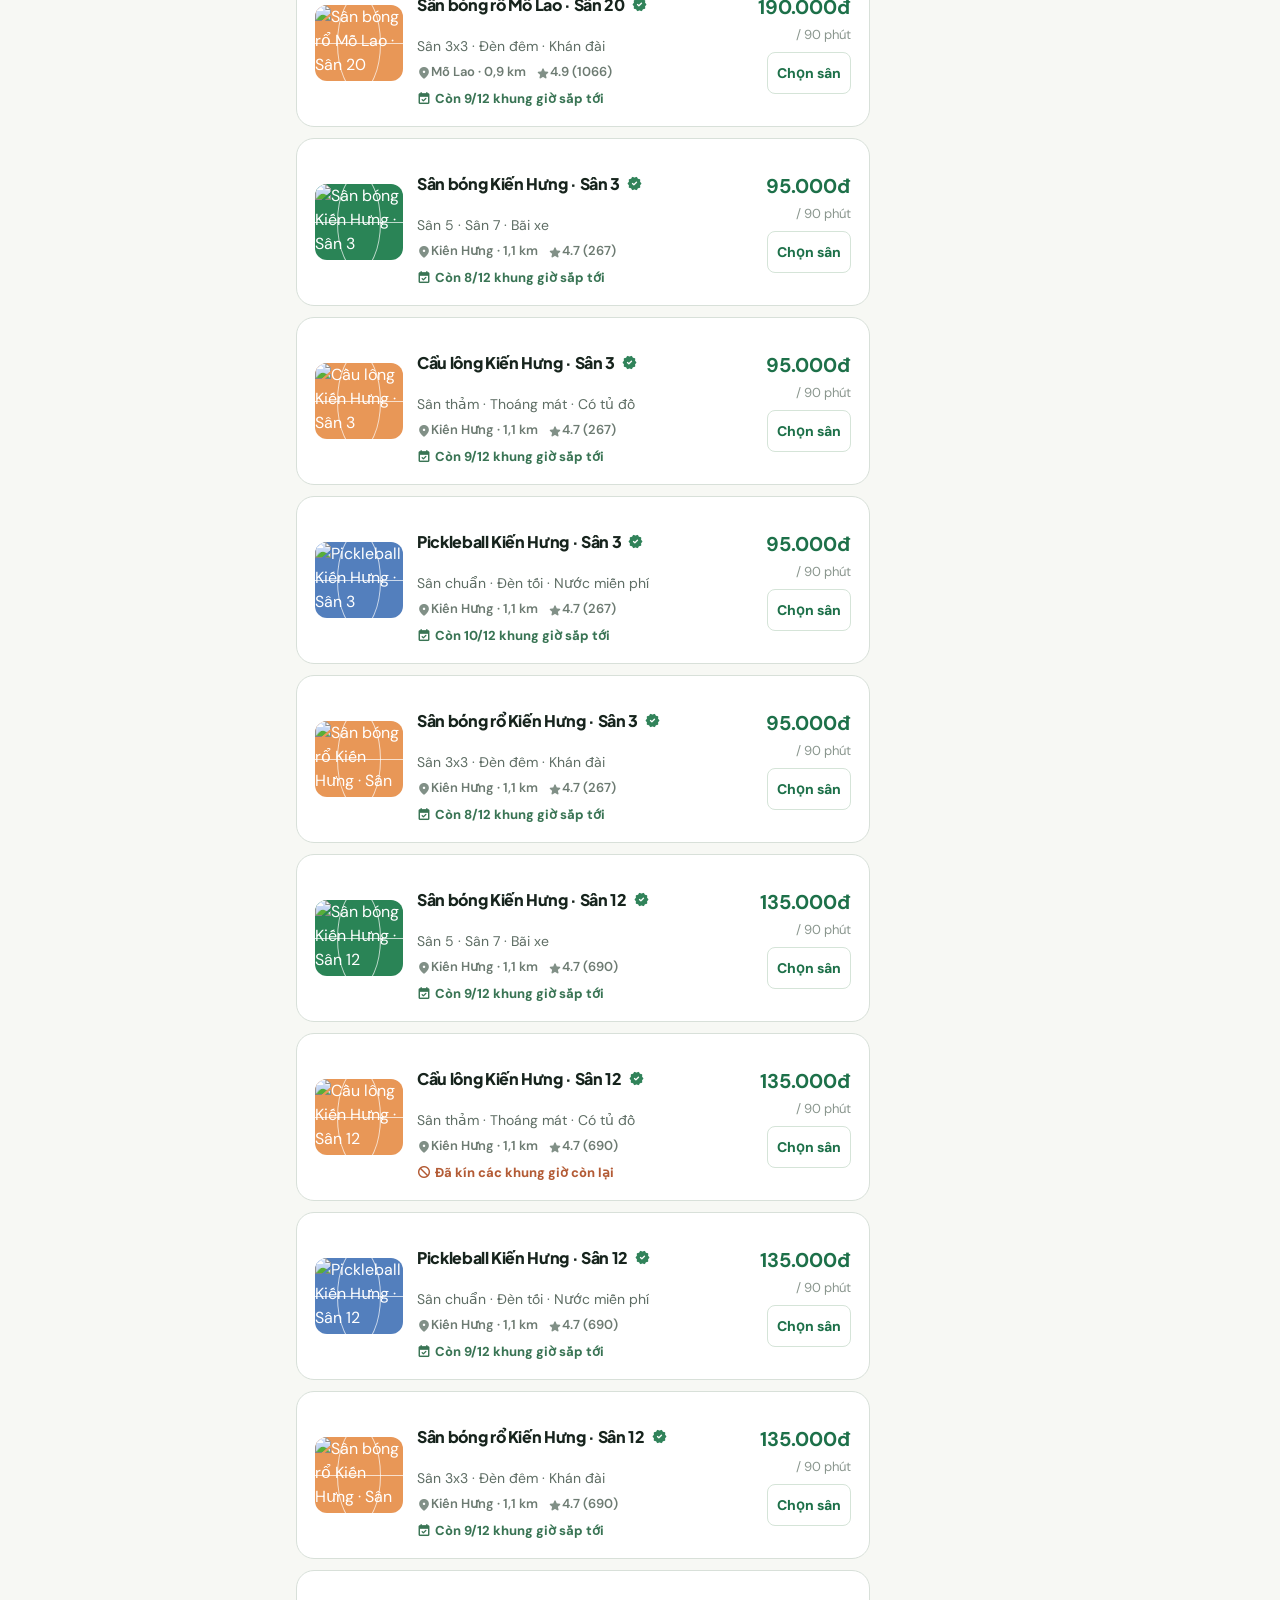
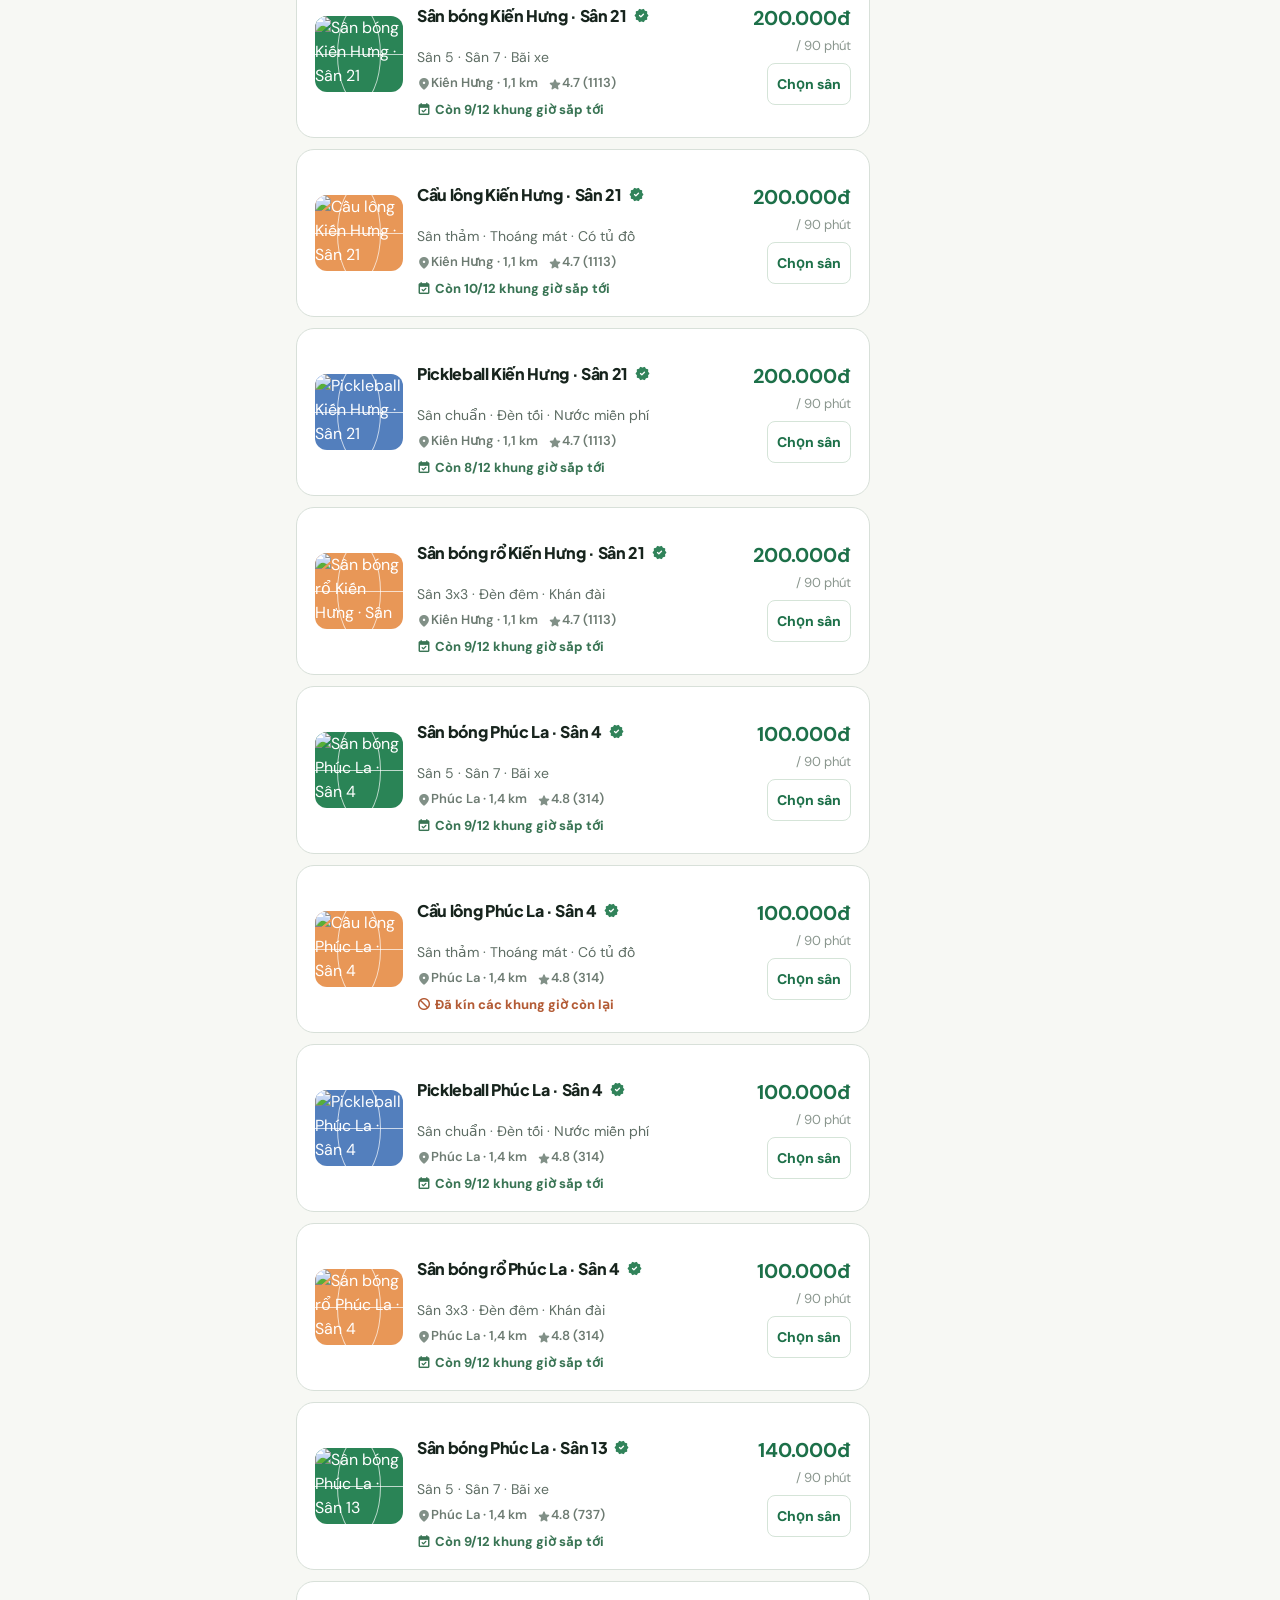
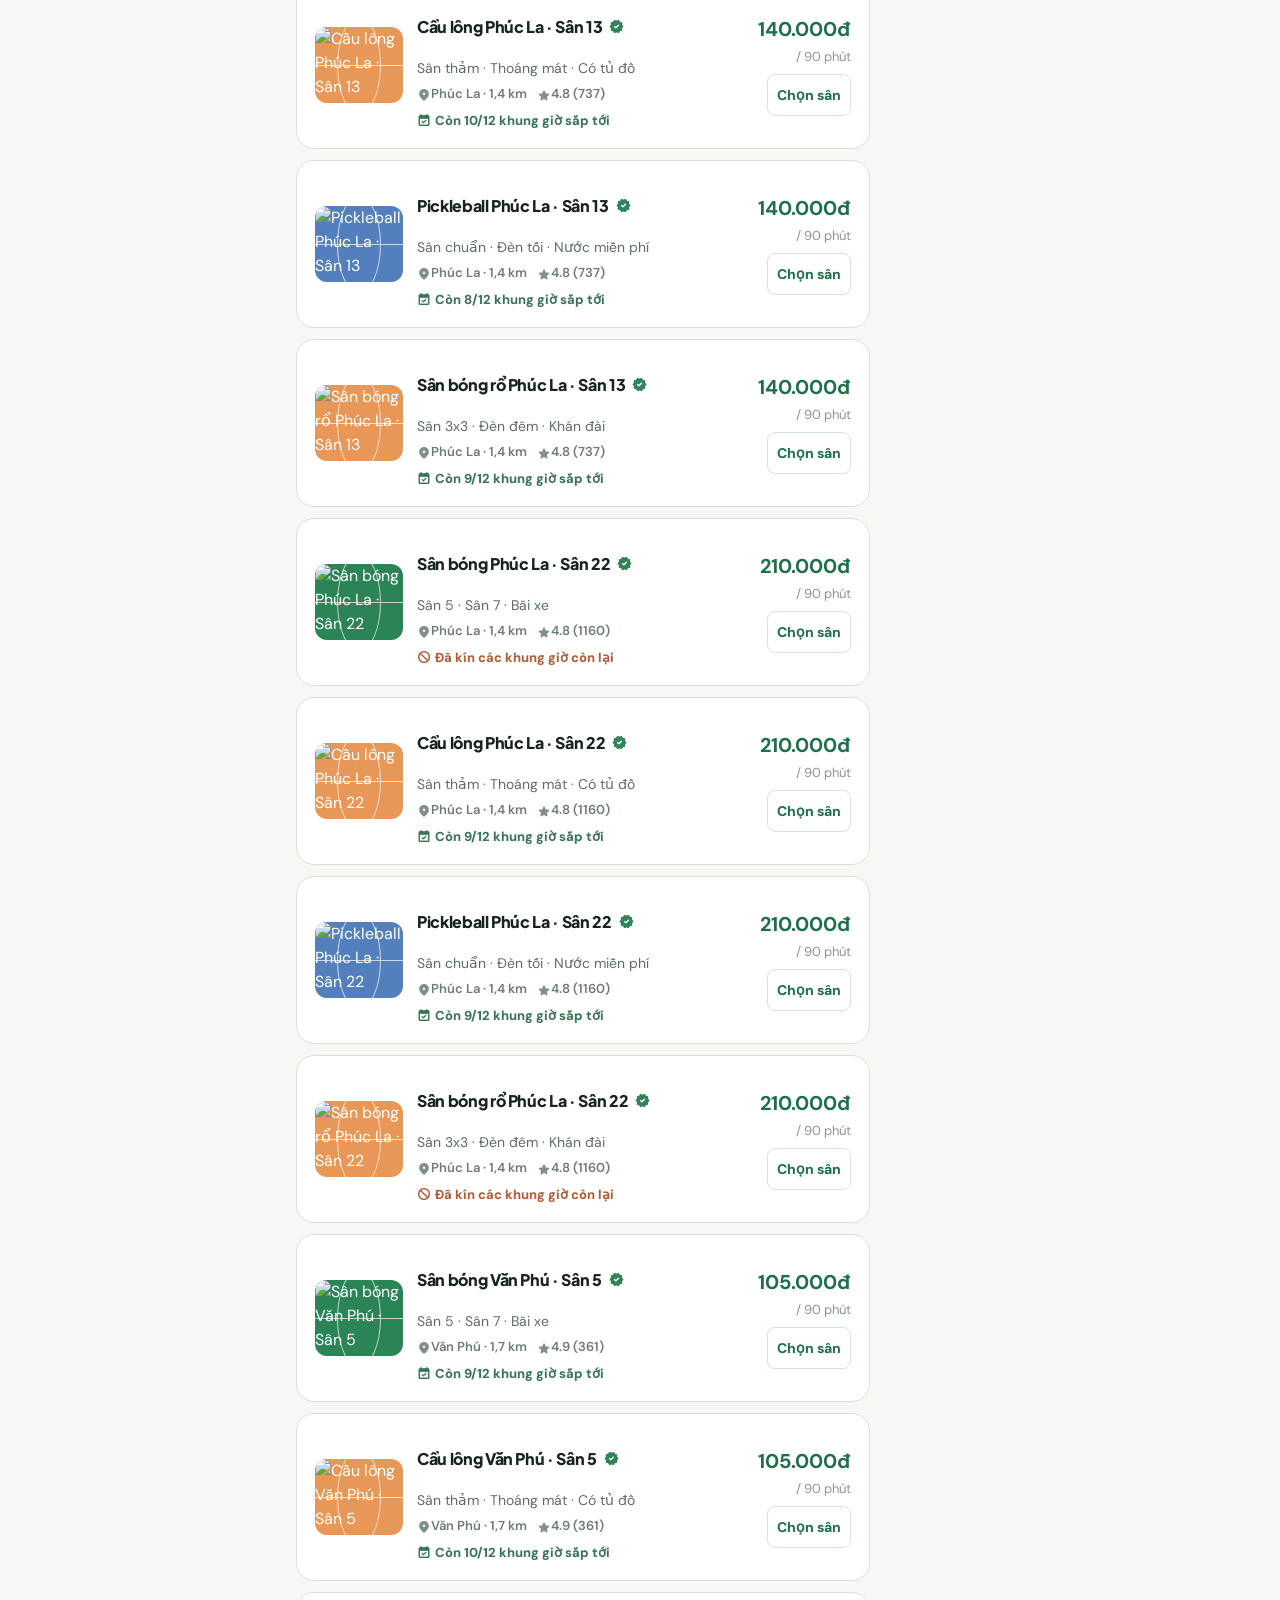
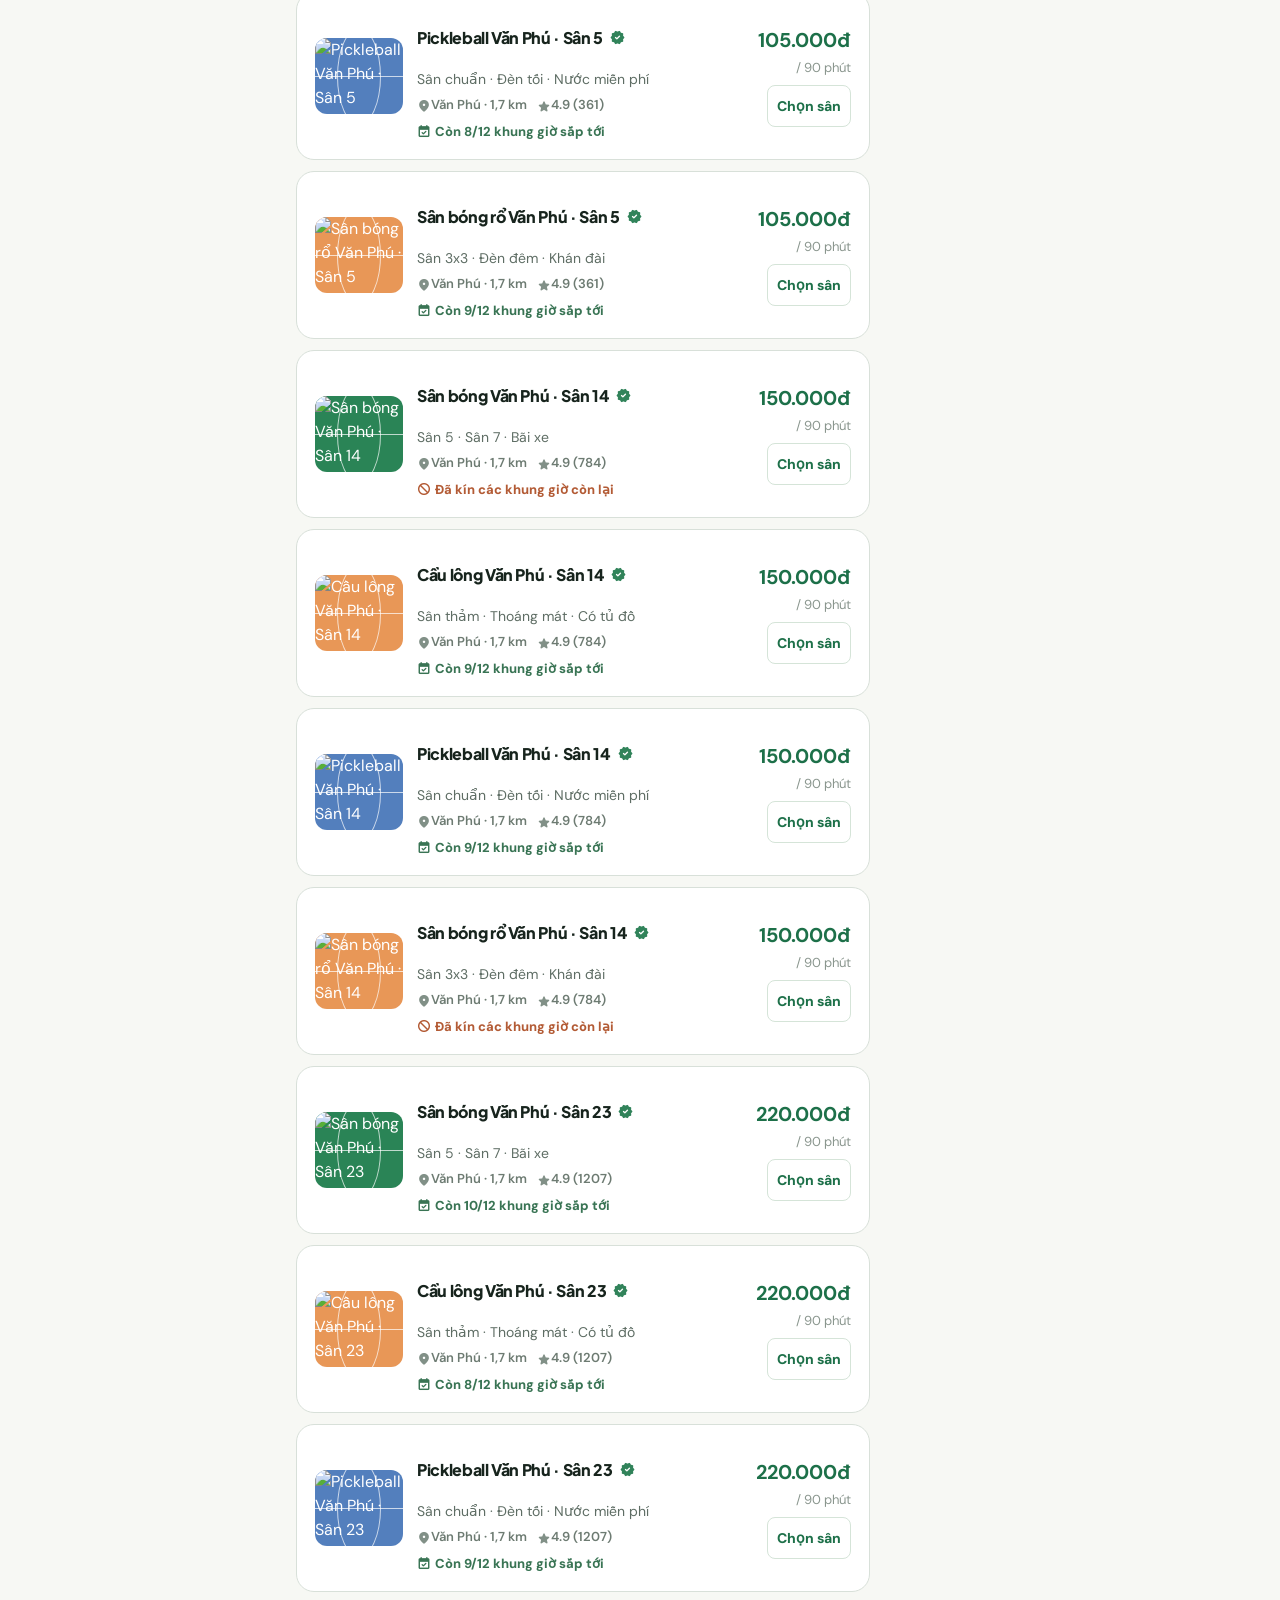
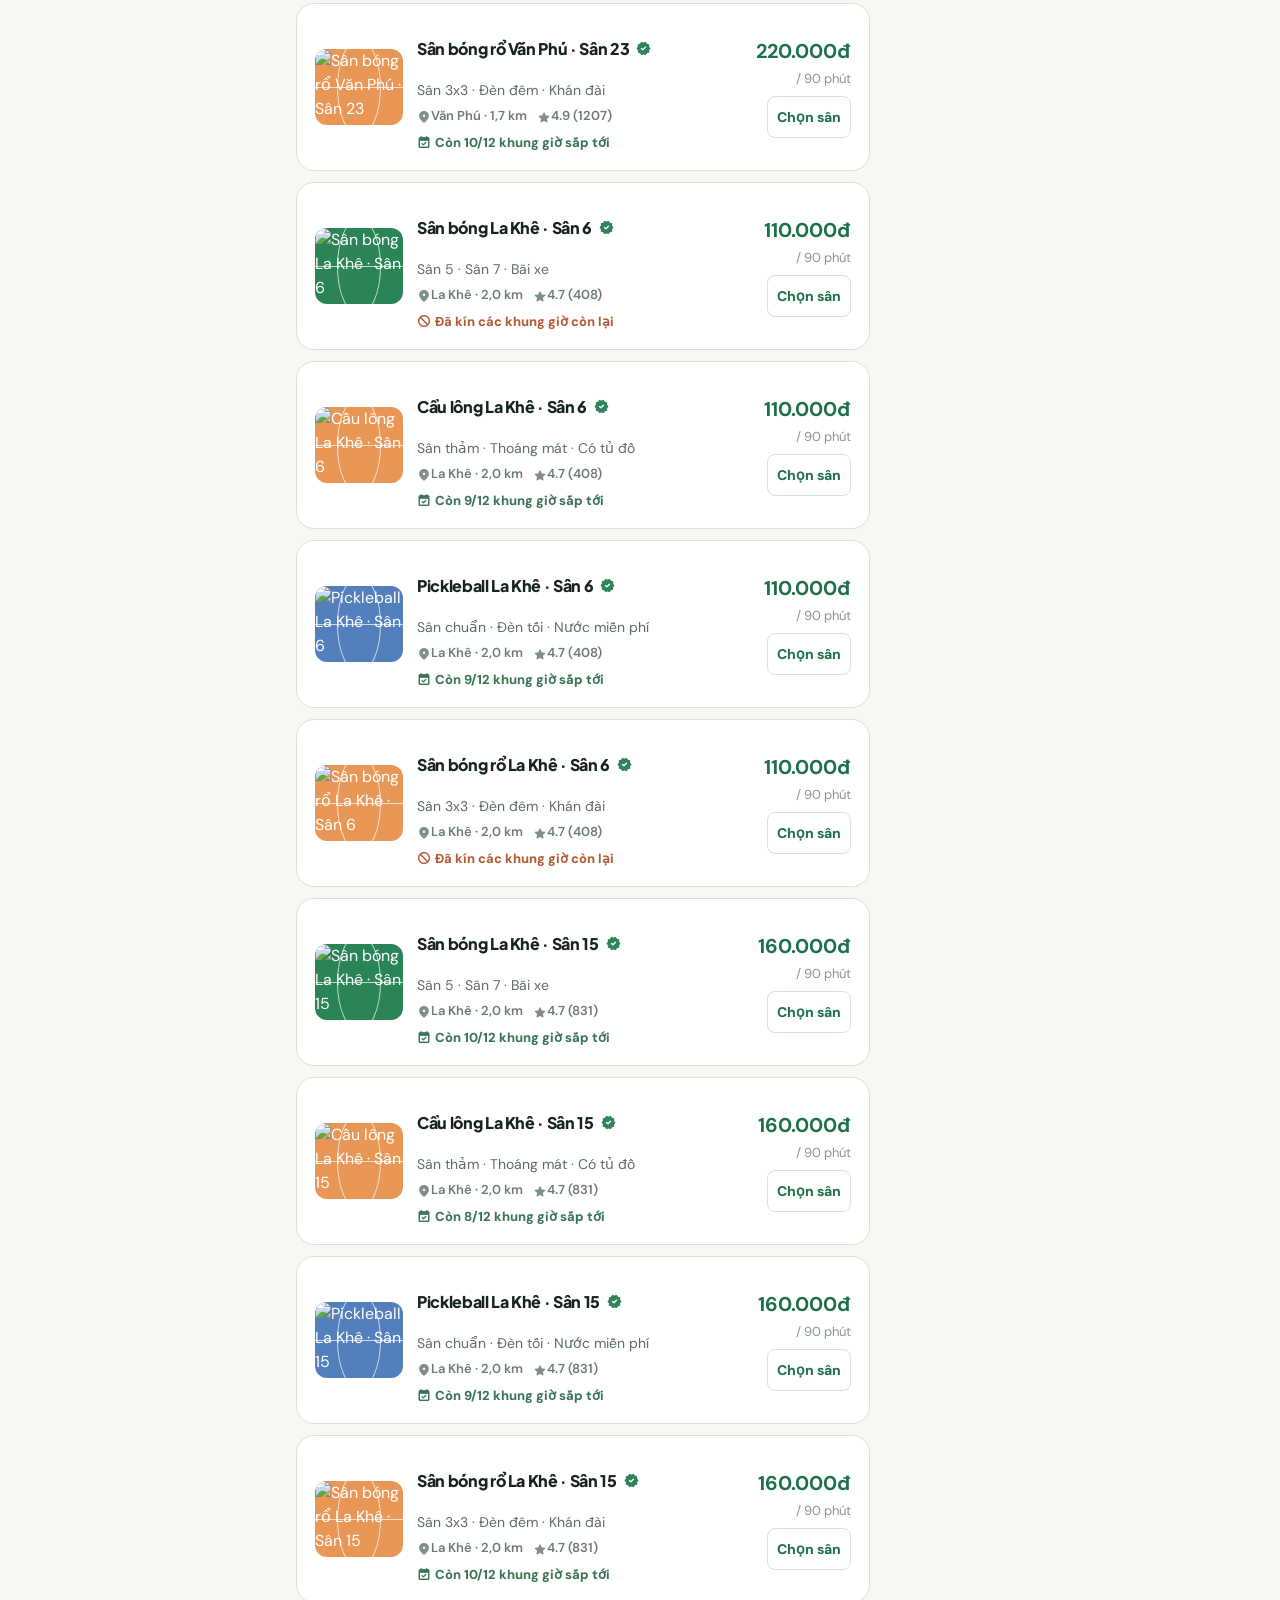
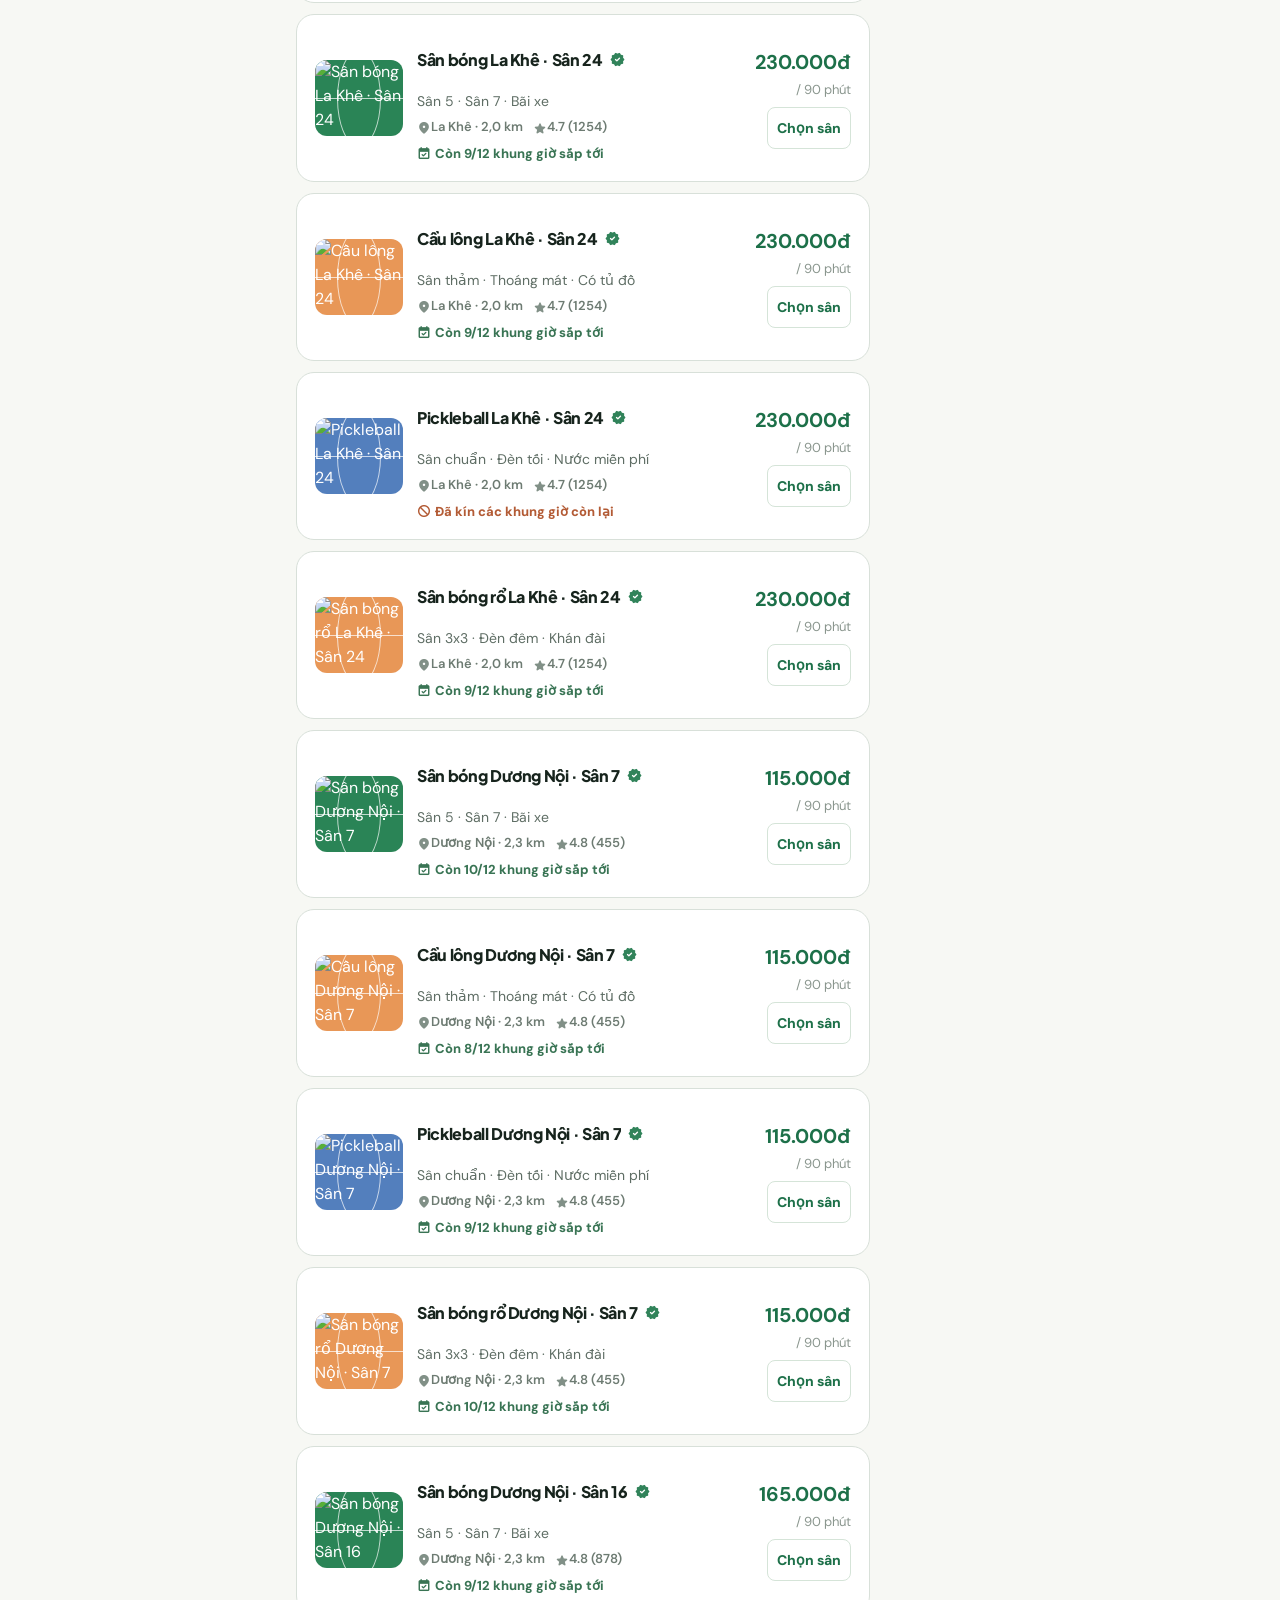
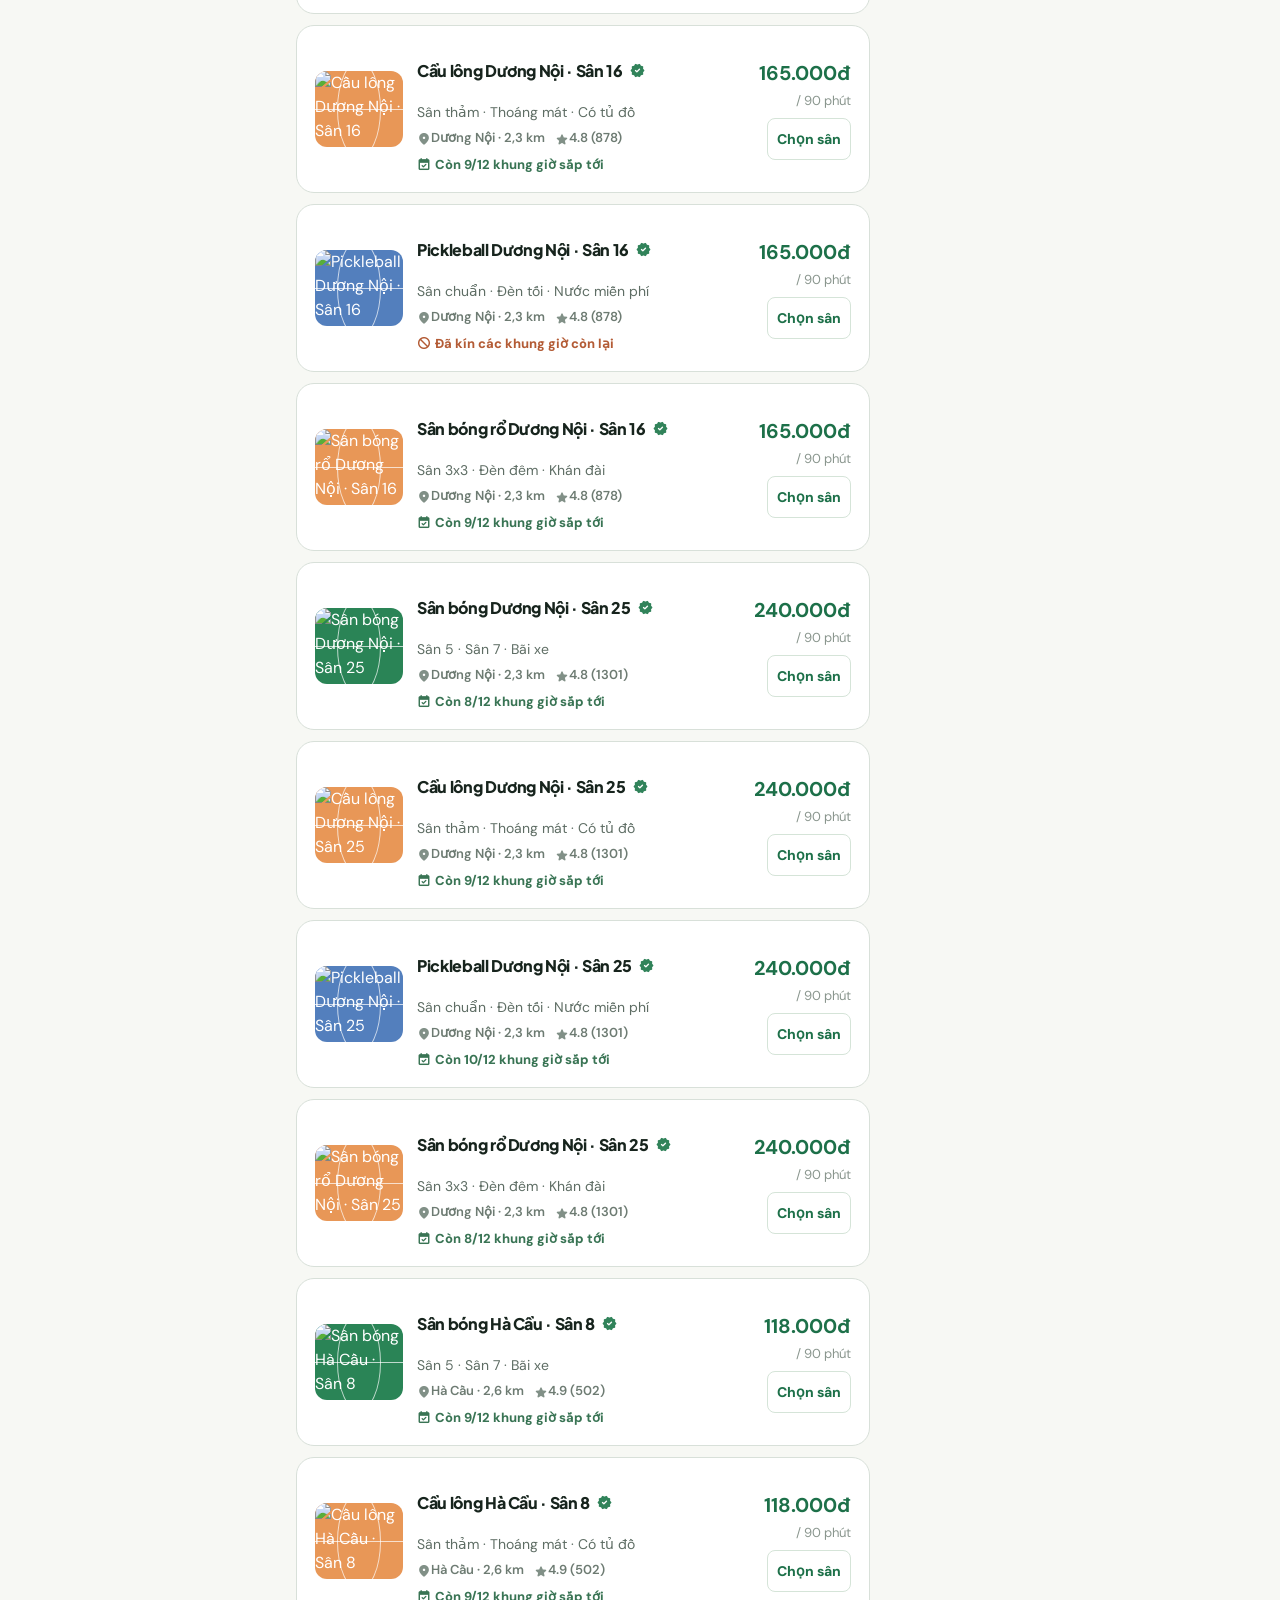
==== commit 2a21fdeb: "done" ====
--- a/pages/booking/index.html
+++ b/pages/booking/index.html
@@ -498,7 +498,7 @@
               <span class="material-symbols-rounded">
                 bolt
               </span>
-              Giữ chỗ trong 10 phút
+              Giữ chỗ trong 10 phút · Premium 30 phút
             </div>
             <h2 id="summary-title">
               Lịch sân bạn chọn
